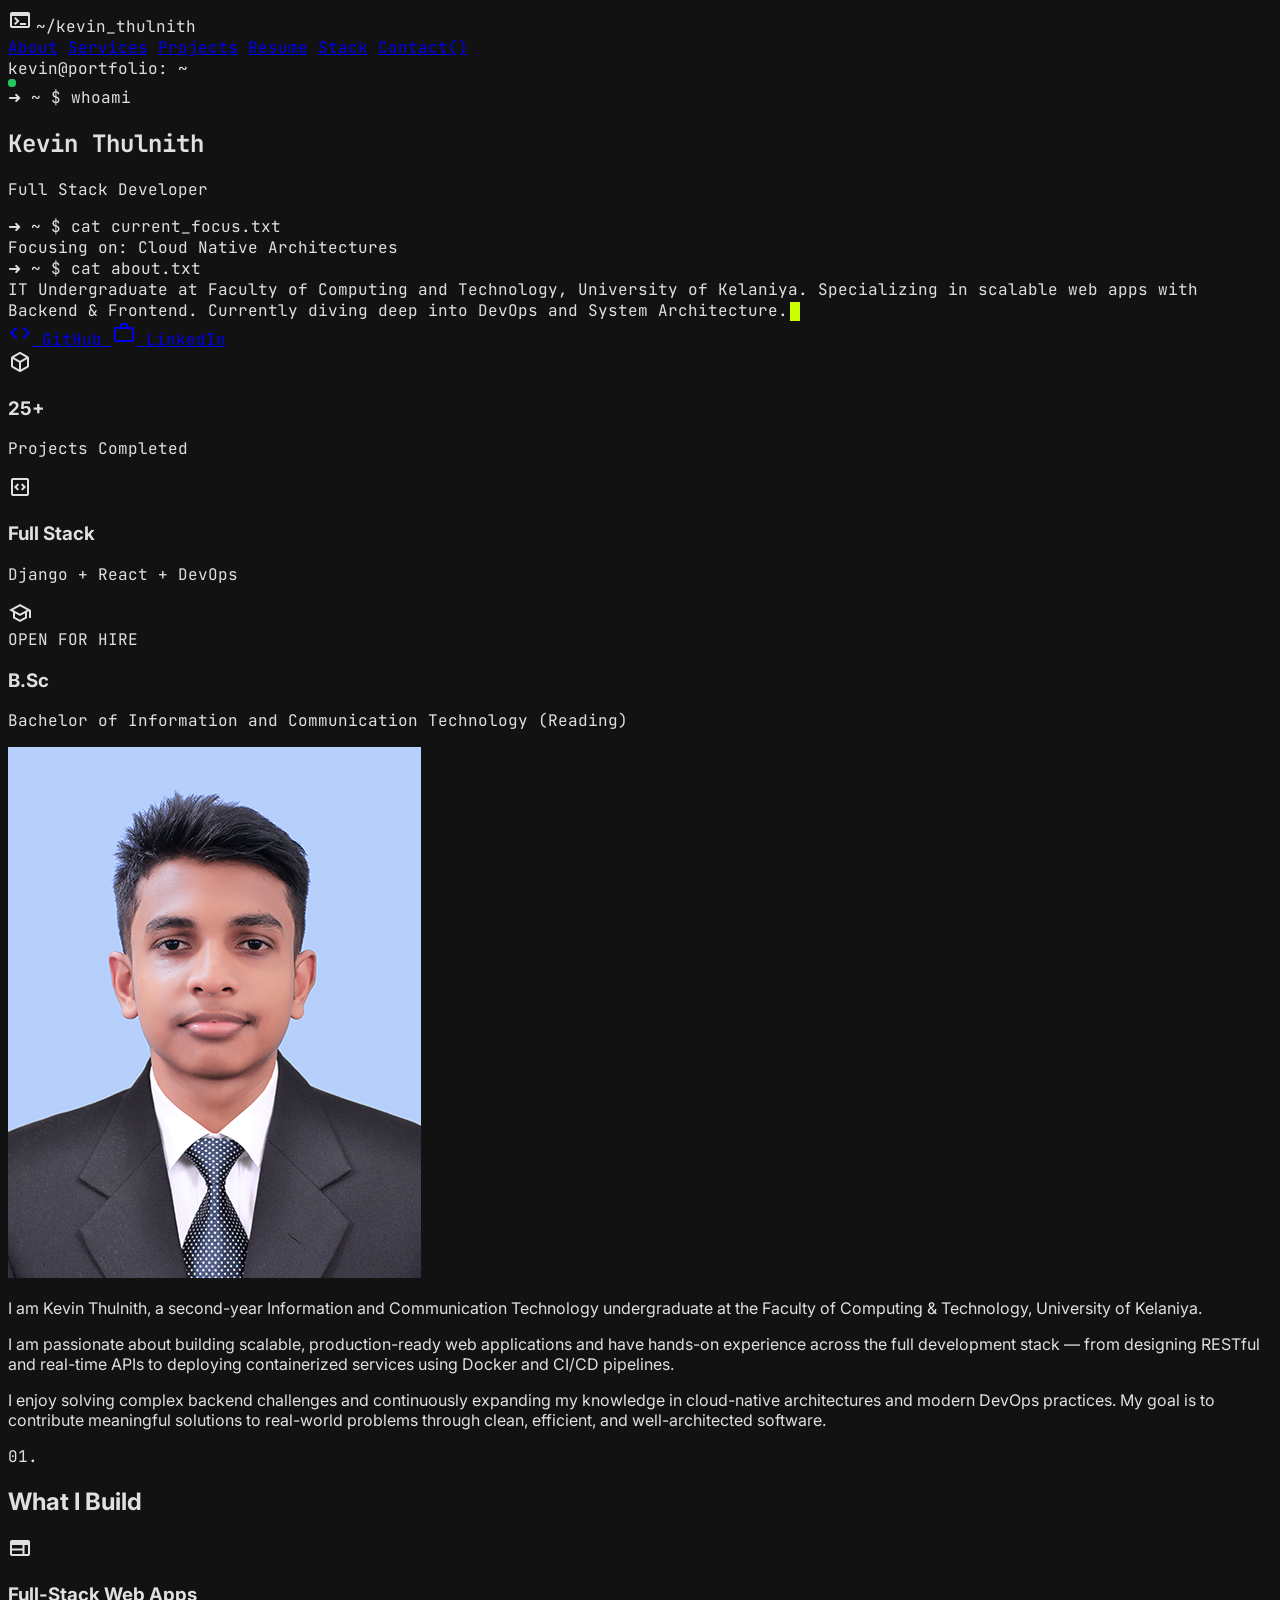
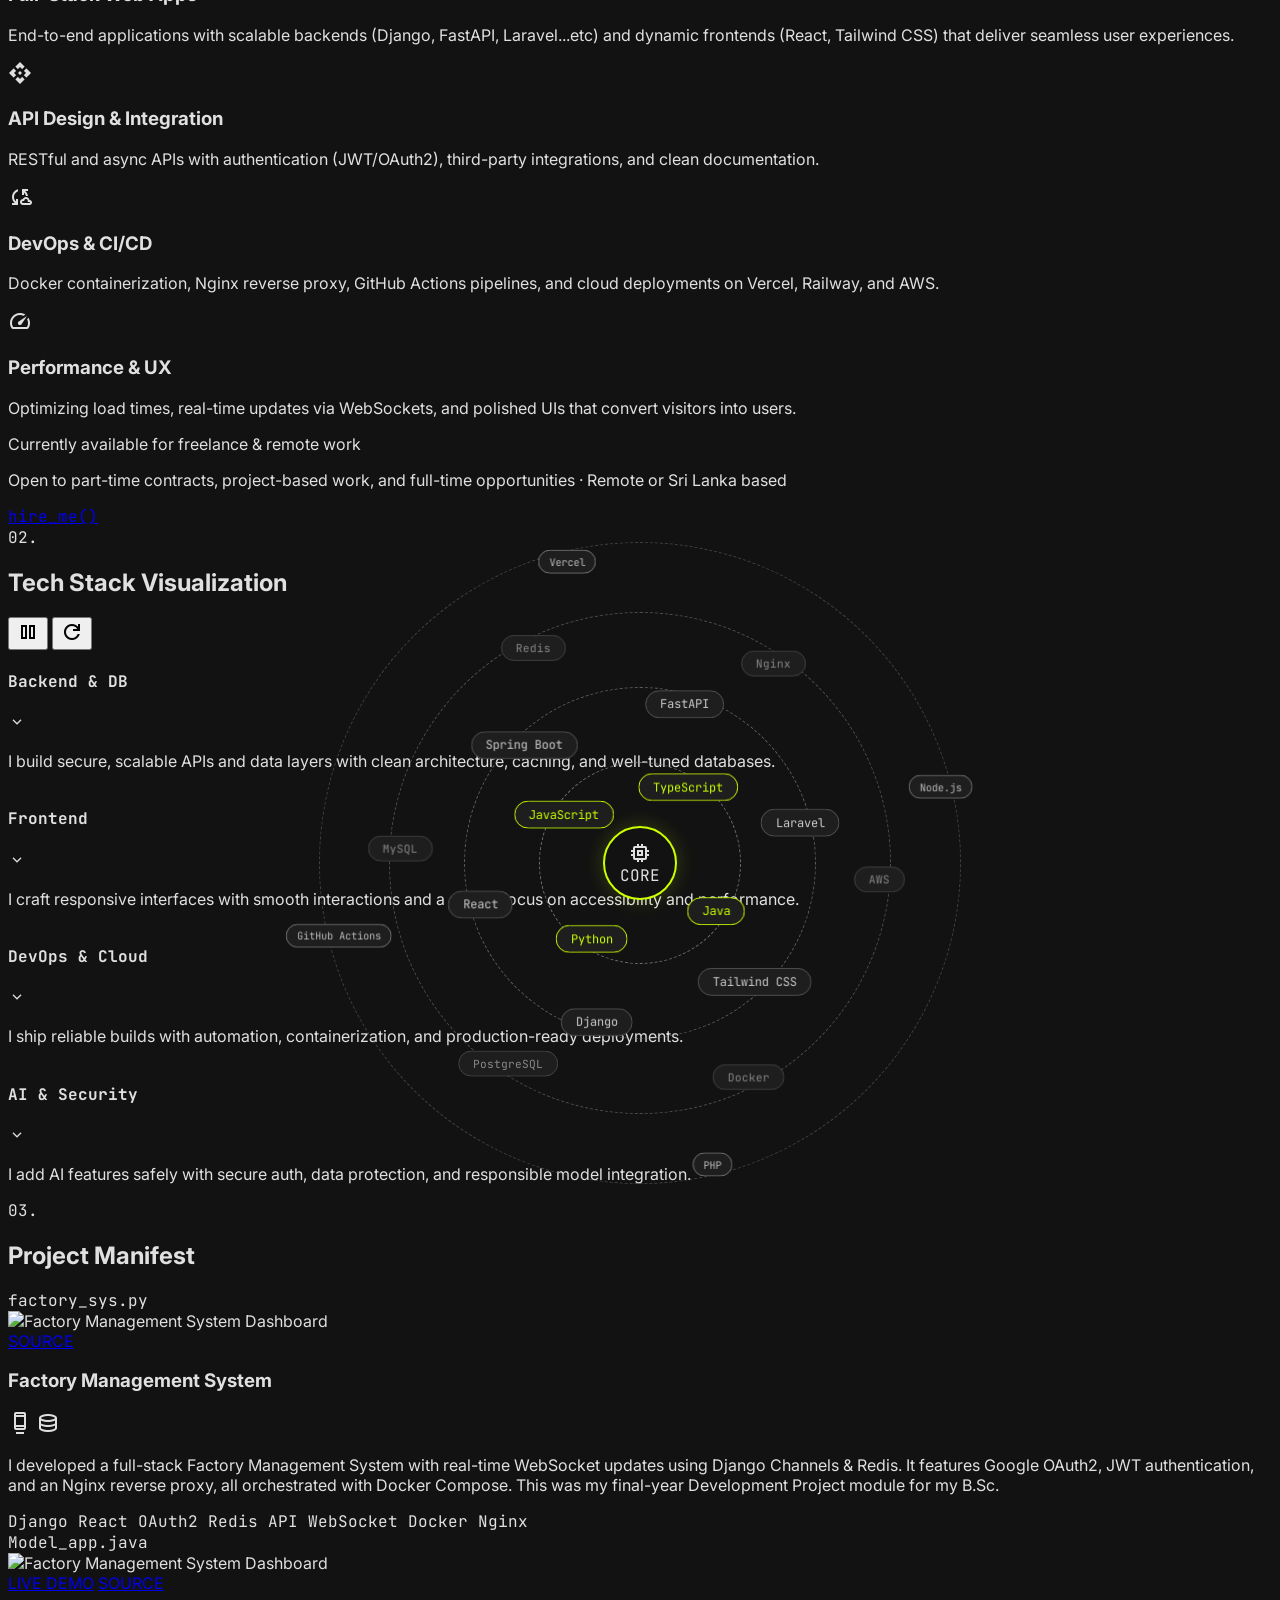
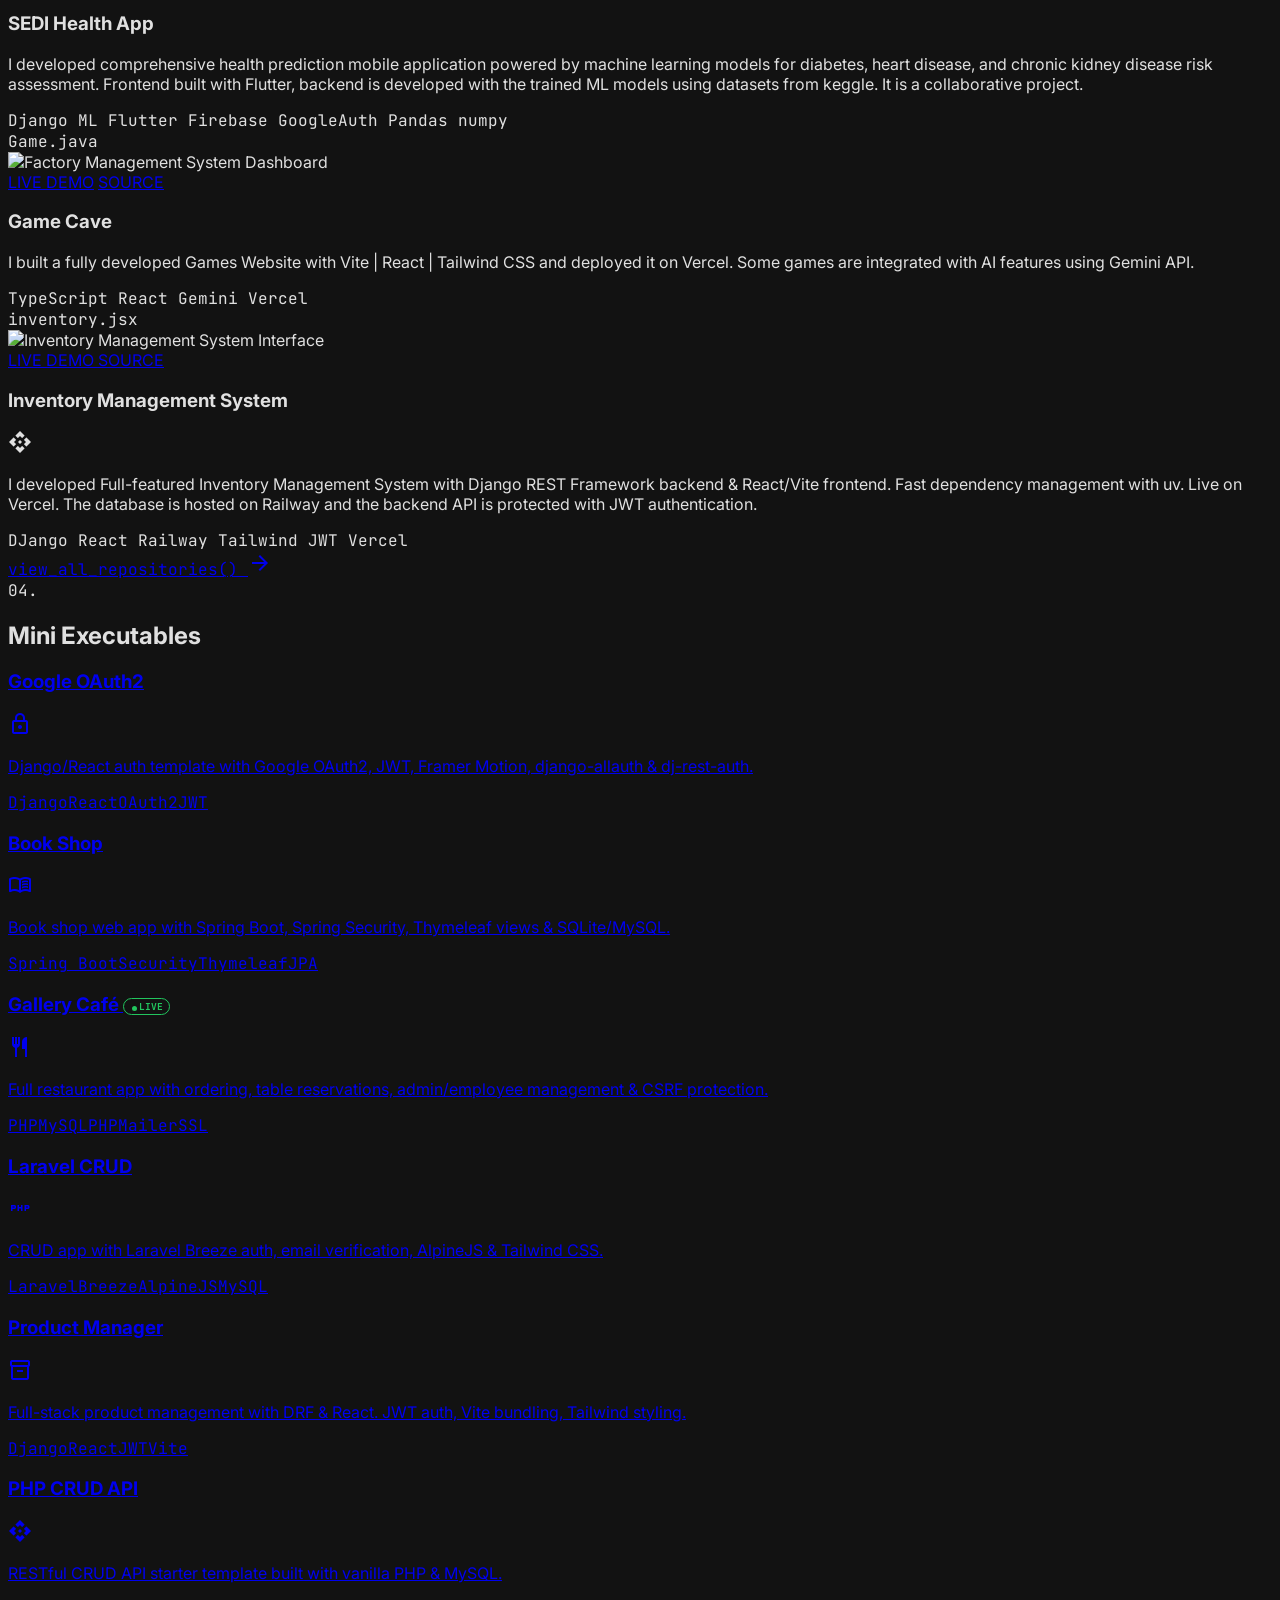
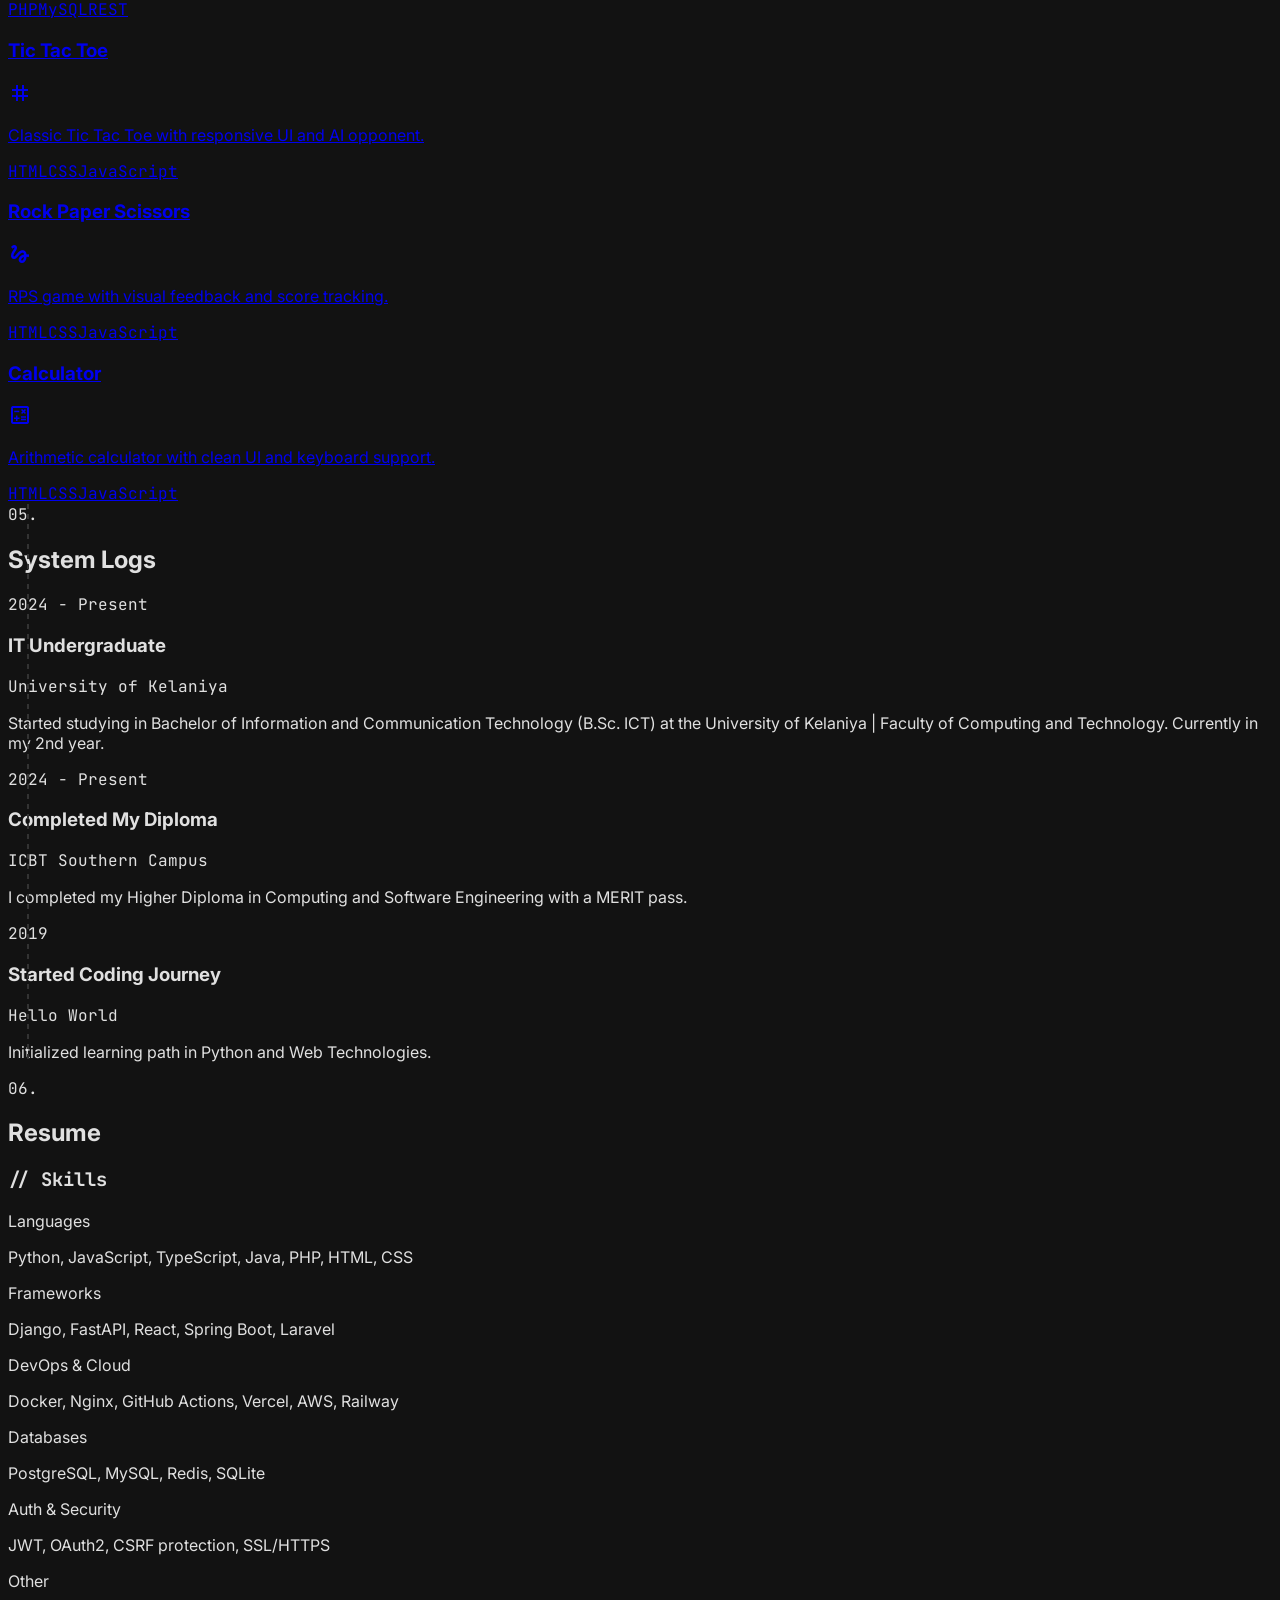
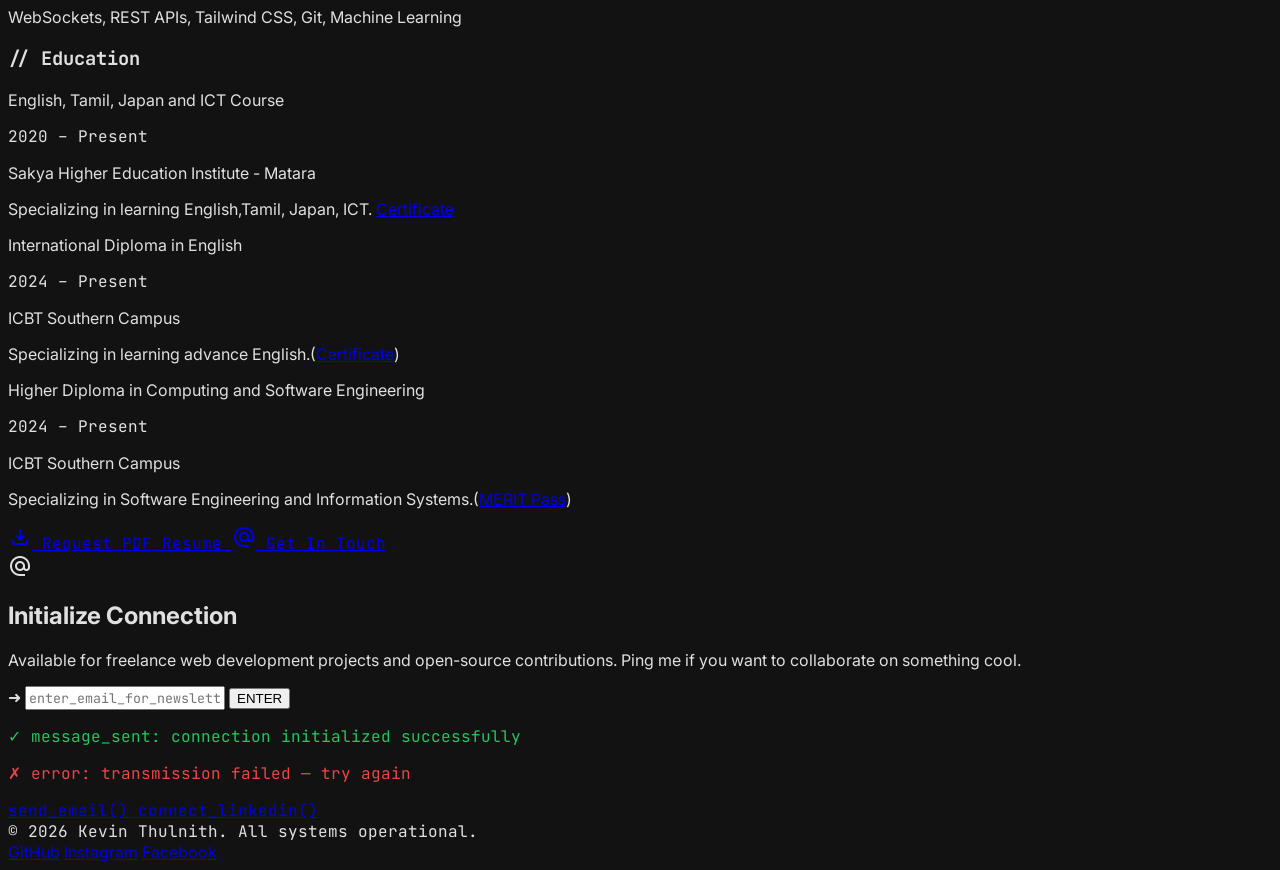
==== index.html @ 91ea3c02 "17th commit Co-authored-by: Copilot <copilot@github.com>" ====
<!doctype html>
<html lang="en">
  <head>
    <meta charset="utf-8" />
    <meta content="width=device-width, initial-scale=1.0" name="viewport" />
    <title>Kevin Thulnith | Full Stack Developer</title>
    <meta
      name="description"
      content="Portfolio of Kevin Thulnith, a Full Stack Developer and IT Undergraduate from Sri Lanka specializing in Python, Django, React, Laravel, Docker, and DevOps. Open to remote and onsite roles."
    />

    <!-- Canonical URL -->
    <link rel="canonical" href="https://kevinthulnith.github.io/" />

    <!-- Open Graph -->
    <meta property="og:type" content="website" />
    <meta property="og:url" content="https://kevinthulnith.github.io/" />
    <meta
      property="og:title"
      content="Kevin Thulnith | Full Stack Developer (React, Django) | Sri Lanka"
    />
    <meta
      property="og:description"
      content="Kevin Thulnith - Full Stack Developer from Sri Lanka. It Undergraduate, build scallable web apps and deploy."
    />
    <meta
      property="og:image"
      content="https://kevinthulnith.github.io/og-image.png"
    />

    <!-- Twitter Card -->
    <meta name="twitter:card" content="summary_large_image" />
    <meta
      name="twitter:title"
      content="Kevin Thulnith | Full Stack Developer (React, Django) | Sri Lanka"
    />
    <meta
      name="twitter:description"
      content="Kevin Thulnith — Full Stack Developer from Sri Lanka. Building scalable web apps with React, Django &amp; DevOps. Available for freelance &amp; remote work."
    />
    <meta
      name="twitter:image"
      content="https://kevinthulnith.github.io/og-image.png"
    />

    <script type="application/ld+json">
      {
        "@context": "https://schema.org",
        "@type": "Person",
        "name": "Kevin Thulnith",
        "url": "https://kevinthulnith.github.io",
        "email": "kevinthulnith@gmail.com",
        "image": "https://kevinthulnith.github.io/og-image.png",
        "description": "Full Stack Developer from Sri Lanka specializing in React, Django, and DevOps. Available for freelance and remote work.",
        "jobTitle": [
          "Full Stack Developer",
          "Software Engineer",
          "IT Undergraduate",
          "Backend Developer",
          "Frontend Developer"
        ],
        "homeLocation": {
          "@type": "Place",
          "address": {
            "@type": "PostalAddress",
            "addressCountry": "LK",
            "addressRegion": "Sri Lanka"
          }
        },
        "alumniOf": {
          "@type": "CollegeOrUniversity",
          "name": "University of Kelaniya"
        },
        "sameAs": [
          "https://github.com/kevinThulnith",
          "https://www.linkedin.com/in/kevinuluwaduge/",
          "https://facebook.com/kevin.uluwaduge",
          "https://www.instagram.com/kevin_thulnith/"
        ],
        "knowsAbout": [
          "Python",
          "JavaScript",
          "TypeScript",
          "Java",
          "PHP",
          "Django",
          "FastAPI",
          "React",
          "Spring Boot",
          "Laravel",
          "Tailwind CSS",
          "Node.js",
          "Docker",
          "Nginx",
          "GitHub Actions",
          "Vercel",
          "AWS",
          "DevOps",
          "PostgreSQL",
          "MySQL",
          "Redis",
          "Full Stack Web Development",
          "API Design",
          "CI/CD"
        ]
      }
    </script>

    <!-- Page Styling -->
    <script src="https://cdn.tailwindcss.com?plugins=forms,container-queries"></script>
    <link
      href="https://fonts.googleapis.com/css2?family=JetBrains+Mono:wght@100..800&amp;family=Inter:wght@300;400;600;800&amp;display=swap"
      rel="stylesheet"
    />
    <link
      href="https://fonts.googleapis.com/css2?family=Material+Symbols+Outlined:wght,FILL@100..700,0..1&amp;display=swap"
      rel="stylesheet"
    />
    <style type="text/tailwindcss">
      body {
        font-family: "Inter", sans-serif;
      }
      .font-mono {
        font-family: "JetBrains Mono", monospace;
      }
      .skill-dot {
        font-family: "JetBrains Mono", monospace;
      }
      .skill-orb {
        font-family: "JetBrains Mono", monospace;
      }
    </style>
    <link rel="stylesheet" href="style.css" />
  </head>
  <body
    class="antialiased min-h-screen flex flex-col relative overflow-x-hidden"
  >
    <div class="fixed inset-0 pointer-events-none bg-grid opacity-20 z-0"></div>
    <!-- Navigation Bar -->
    <nav
      class="sticky top-0 z-50 bg-[var(--bg-dark)]/90 backdrop-blur-md border-b border-[var(--border-dim)]"
    >
      <div
        class="max-w-7xl mx-auto px-4 sm:px-6 lg:px-8 h-16 flex items-center justify-between"
      >
        <div class="flex items-center gap-2">
          <span class="material-symbols-outlined text-[var(--accent)]"
            >terminal</span
          >
          <span class="font-mono font-bold tracking-tight text-lg"
            >~/kevin_thulnith</span
          >
        </div>
        <div
          class="nav-links flex items-center gap-6 text-sm font-mono text-[var(--text-muted)]"
        >
          <a class="hover:text-[var(--accent)] transition-colors" href="#about"
            >About</a
          >
          <a
            class="hover:text-[var(--accent)] transition-colors"
            href="#services"
            >Services</a
          >
          <a
            class="hover:text-[var(--accent)] transition-colors"
            href="#projects"
            >Projects</a
          >
          <a class="hover:text-[var(--accent)] transition-colors" href="#resume"
            >Resume</a
          >
          <a class="hover:text-[var(--accent)] transition-colors" href="#skills"
            >Stack</a
          >
          <a
            class="px-4 py-[7px] border-2 border-[var(--accent)] text-[var(--accent)] hover:bg-[var(--accent)] hover:text-black transition-colors rounded-xl"
            href="#contact"
          >
            Contact()
          </a>
        </div>
        <button class="burger-btn" id="burgerBtn" aria-label="Toggle menu">
          <span></span><span></span><span></span>
        </button>
      </div>
    </nav>
    <div class="mobile-menu" id="mobileMenu">
      <a href="#about" class="mobile-nav-link">About</a>
      <a href="#services" class="mobile-nav-link">Services</a>
      <a href="#projects" class="mobile-nav-link">Projects</a>
      <a href="#resume" class="mobile-nav-link">Resume</a>
      <a href="#skills" class="mobile-nav-link">Stack</a>
      <a
        href="#contact"
        class="px-6 py-3 border border-[var(--accent)] text-[var(--accent)] hover:bg-[var(--accent)] hover:text-black transition-colors rounded-sm text-lg font-mono"
        >contact()</a
      >
    </div>

    <main
      class="flex-grow z-10 w-full max-w-7xl mx-auto px-4 sm:px-6 lg:px-8 py-8 md:py-12 space-y-16 md:space-y-24"
    >
      <!-- About -->
      <section
        class="flex flex-col lg:flex-row gap-8 md:gap-12 items-center justify-center min-h-[40vh] md:min-h-[60vh]"
        id="about"
      >
        <div class="w-full lg:w-2/3">
          <div
            class="bg-[var(--bg-terminal)] rounded-lg border border-[var(--border-dim)] shadow-2xl overflow-hidden"
          >
            <div
              class="bg-[#1e1e1e] px-4 py-2 flex items-center gap-2 border-b border-[var(--border-dim)]"
            >
              <div class="w-3 h-3 rounded-full bg-red-500"></div>
              <div class="w-3 h-3 rounded-full bg-yellow-500"></div>
              <div class="w-3 h-3 rounded-full bg-green-500"></div>
              <div
                class="ml-4 text-xs font-mono text-[var(--text-muted)] flex-grow text-center flex items-center justify-center gap-2"
              >
                kevin@portfolio: ~
                <div class="pulsing-dot" title="Live System"></div>
              </div>
            </div>
            <div
              class="p-6 md:p-10 font-mono text-sm md:text-base leading-relaxed space-y-4"
            >
              <div class="flex gap-2">
                <span class="text-[var(--accent)]">➜</span>
                <span class="text-blue-400">~</span>
                <span class="text-[var(--text-muted)]">$ whoami</span>
              </div>
              <div class="pl-6 text-[var(--text-main)]">
                <h1 class="text-3xl md:text-5xl font-bold mb-2">
                  Kevin Thulnith
                </h1>
                <p class="text-xl md:text-2xl text-[var(--text-muted)]">
                  Full Stack Developer
                </p>
              </div>
              <div class="flex gap-2 mt-6">
                <span class="text-[var(--accent)]">➜</span>
                <span class="text-blue-400">~</span>
                <span class="text-[var(--text-muted)]"
                  >$ cat current_focus.txt</span
                >
              </div>
              <div class="pl-6 text-[var(--accent)]">
                Focusing on: Cloud Native Architectures
              </div>
              <div class="flex gap-2 mt-4">
                <span class="text-[var(--accent)]">➜</span>
                <span class="text-blue-400">~</span>
                <span class="text-[var(--text-muted)]">$ cat about.txt</span>
              </div>
              <div class="pl-6 text-[var(--text-muted)] max-w-2xl">
                IT Undergraduate at
                <span class="text-white">
                  Faculty of Computing and Technology</span
                >, <span class="text-white">University of Kelaniya</span>.
                Specializing in scalable web apps with
                <span class="text-[var(--accent)]">Backend</span> &amp;
                <span class="text-[var(--accent)]">Frontend</span>. Currently
                diving deep into DevOps and System Architecture.<span
                  class="cursor-block"
                ></span>
              </div>
              <div class="pl-6 mt-6 flex flex-wrap gap-4">
                <a
                  class="flex items-center gap-2 text-[var(--text-muted)] hover:text-white transition-colors"
                  href="https://github.com/kevinThulnith"
                >
                  <span class="material-symbols-outlined text-lg">code</span>
                  GitHub
                </a>
                <a
                  class="flex items-center gap-2 text-[var(--text-muted)] hover:text-white transition-colors"
                  href="https://www.linkedin.com/in/kevinuluwaduge/"
                >
                  <span class="material-symbols-outlined text-lg">work</span>
                  LinkedIn
                </a>
                <!-- <a
                  class="flex items-center gap-2 text-[var(--text-muted)] hover:text-white transition-colors"
                  href="#"
                >
                  <span class="material-symbols-outlined text-lg"
                    >terminal</span
                  >
                  LeetCode
                </a> -->
              </div>
            </div>
          </div>
        </div>
        <div class="w-full lg:w-1/3 grid grid-cols-2 gap-4">
          <div
            class="bg-[var(--bg-card)] p-6 border-2 border-[var(--border-dim)] hover:border-[var(--accent)] transition-colors group rounded-xl"
          >
            <span
              class="material-symbols-outlined text-[var(--accent)] text-3xl mb-4 group-hover:scale-125 transition-transform block w-fit"
              >deployed_code</span
            >
            <h3 class="text-3xl font-bold text-white">25+</h3>
            <p class="text-sm font-mono text-[var(--text-muted)] mt-1">
              Projects Completed
            </p>
          </div>
          <div
            class="bg-[var(--bg-card)] p-6 border-2 border-[var(--border-dim)] rounded-xl hover:border-[var(--accent)] transition-colors group"
          >
            <span
              class="material-symbols-outlined text-[var(--accent)] text-3xl mb-4 group-hover:scale-125 transition-transform block w-fit"
              >code_blocks</span
            >
            <h3 class="text-2xl font-bold text-white">Full Stack</h3>
            <p class="text-sm font-mono text-[var(--text-muted)] mt-1">
              Django + React + DevOps
            </p>
          </div>
          <div
            class="bg-[var(--bg-card)] p-6 border-2 border-[var(--border-dim)] rounded-xl hover:border-[var(--accent)] transition-colors col-span-2 group"
          >
            <div>
              <div class="flex justify-between items-center w-full">
                <span
                  class="material-symbols-outlined text-[var(--accent)] text-3xl mb-4 group-hover:scale-125 transition-transform block"
                  >school</span
                >
                <div
                  class="text-[var(--accent)] text-xs font-mono border-2 border-[var(--accent)] px-2 py-1 rounded-md inline-block"
                >
                  OPEN FOR HIRE
                </div>
              </div>
              <h3 class="text-3xl font-bold text-white">B.Sc</h3>
              <p class="text-sm font-mono text-[var(--text-muted)] mt-1">
                Bachelor of Information and Communication Technology (Reading)
              </p>
            </div>
          </div>
        </div>
      </section>

      <section class="flex flex-col md:flex-row gap-8 md:gap-12 items-center">
        <!-- Circular Profile Photo -->
        <div
          class="relative w-56 h-56 rounded-full border-4 border-[var(--accent)] overflow-hidden bg-[var(--bg-card)] flex items-center justify-center shadow-[0_0_40px_rgba(204,255,0,0.2)] shrink-0"
          title="Profile Photo"
        >
          <img
            src="./media/me.JPG"
            alt="Kevin Thulnith"
            class="w-full h-full object-cover"
          />
        </div>
        <!-- Short Bio -->
        <div
          class="bg-[var(--bg-card)] border border-[var(--border-dim)] rounded-lg p-5 text-sm text-[var(--text-muted)] leading-relaxed"
        >
          <p class="mb-3">
            I am <span class="text-white font-semibold">Kevin Thulnith</span>, a
            second-year Information and Communication Technology undergraduate
            at the Faculty of Computing &amp; Technology, University of
            Kelaniya.
          </p>
          <p class="mb-3">
            I am passionate about building scalable, production-ready web
            applications and have hands-on experience across the full
            development stack — from designing RESTful and real-time APIs to
            deploying containerized services using Docker and CI/CD pipelines.
          </p>
          <p>
            I enjoy solving complex backend challenges and continuously
            expanding my knowledge in cloud-native architectures and modern
            DevOps practices. My goal is to contribute meaningful solutions to
            real-world problems through clean, efficient, and well-architected
            software.
          </p>
        </div>
      </section>

      <!-- Services Section -->
      <section class="reveal" id="services" aria-label="Services">
        <div class="flex items-center gap-4 mb-8">
          <span class="text-[var(--accent)] font-mono text-xl">01.</span>
          <h2 class="text-3xl font-bold">What I Build</h2>
          <div class="h-px bg-[var(--border-dim)] flex-grow"></div>
        </div>
        <div class="grid grid-cols-1 md:grid-cols-2 lg:grid-cols-4 gap-4">
          <div
            class="bg-[var(--bg-card)] border-2 border-[var(--border-dim)] p-6 rounded-lg hover:border-[var(--accent)] transition-colors group"
          >
            <span
              class="material-symbols-outlined text-[var(--accent)] text-3xl mb-4 group-hover:scale-125 transition-transform block w-fit"
              >web</span
            >
            <h3 class="font-bold text-white mb-2">Full-Stack Web Apps</h3>
            <p class="text-xs text-[var(--text-muted)] leading-relaxed">
              End-to-end applications with scalable backends (Django, FastAPI,
              Laravel...etc) and dynamic frontends (React, Tailwind CSS) that
              deliver seamless user experiences.
            </p>
          </div>
          <div
            class="bg-[var(--bg-card)] border-2 border-[var(--border-dim)] p-6 rounded-lg hover:border-[var(--accent)] transition-colors group"
          >
            <span
              class="material-symbols-outlined text-[var(--accent)] text-3xl mb-4 group-hover:scale-125 transition-transform block w-fit"
              >api</span
            >
            <h3 class="font-bold text-white mb-2">
              API Design &amp; Integration
            </h3>
            <p class="text-xs text-[var(--text-muted)] leading-relaxed">
              RESTful and async APIs with authentication (JWT/OAuth2),
              third-party integrations, and clean documentation.
            </p>
          </div>
          <div
            class="bg-[var(--bg-card)] border-2 border-[var(--border-dim)] p-6 rounded-lg hover:border-[var(--accent)] transition-colors group"
          >
            <span
              class="material-symbols-outlined text-[var(--accent)] text-3xl mb-4 group-hover:scale-125 transition-transform block w-fit"
              >cloud_sync</span
            >
            <h3 class="font-bold text-white mb-2">DevOps &amp; CI/CD</h3>
            <p class="text-xs text-[var(--text-muted)] leading-relaxed">
              Docker containerization, Nginx reverse proxy, GitHub Actions
              pipelines, and cloud deployments on Vercel, Railway, and AWS.
            </p>
          </div>
          <div
            class="bg-[var(--bg-card)] border-2 border-[var(--border-dim)] p-6 rounded-lg hover:border-[var(--accent)] transition-colors group"
          >
            <span
              class="material-symbols-outlined text-[var(--accent)] text-3xl mb-4 group-hover:scale-125 transition-transform block w-fit"
              >speed</span
            >
            <h3 class="font-bold text-white mb-2">Performance &amp; UX</h3>
            <p class="text-xs text-[var(--text-muted)] leading-relaxed">
              Optimizing load times, real-time updates via WebSockets, and
              polished UIs that convert visitors into users.
            </p>
          </div>
        </div>
        <div
          class="mt-6 bg-[var(--bg-card)] border border-[var(--border-dim)] rounded-lg p-5 flex flex-col sm:flex-row items-start sm:items-center justify-between gap-4"
        >
          <div>
            <p class="text-sm text-white font-semibold">
              Currently available for freelance &amp; remote work
            </p>
            <p class="text-xs text-[var(--text-muted)] mt-1">
              Open to part-time contracts, project-based work, and full-time
              opportunities · Remote or Sri Lanka based
            </p>
          </div>
          <a
            href="#contact"
            class="shrink-0 px-5 py-2 border-2 border-[var(--accent)] text-[var(--accent)] hover:bg-[var(--accent)] hover:text-black transition-colors rounded-lg font-mono text-sm"
            >hire_me()</a
          >
        </div>
      </section>

      <!-- Skills -->
      <section class="reveal relative" id="skills">
        <div class="flex items-center gap-4 mb-8">
          <span class="text-[var(--accent)] font-mono text-xl">02.</span>
          <h2 class="text-3xl font-bold">Tech Stack Visualization</h2>
          <div class="h-px bg-[var(--border-dim)] flex-grow"></div>
        </div>
        <div class="grid grid-cols-1 lg:grid-cols-3 gap-8">
          <!-- Orbit Visualization -->
          <div
            class="lg:col-span-2 bg-[var(--bg-card)] border border-[var(--border-dim)] rounded-lg md:p-8 p-4 relative overflow-hidden min-h-[320px] md:min-h-[520px]"
            id="orbitViz"
          >
            <div class="orbit-ring-visual ring-1" data-ring="1"></div>
            <div class="orbit-ring-visual ring-2" data-ring="2"></div>
            <div class="orbit-ring-visual ring-3" data-ring="3"></div>
            <div class="orbit-ring-visual ring-4" data-ring="4"></div>
            <div
              class="orbit-center"
              id="orbitCenter"
              title="Click to reset view"
            >
              <span
                class="material-symbols-outlined text-[var(--accent)] text-2xl"
                >memory</span
              >
              <span
                class="text-[9px] font-mono text-[var(--text-muted)] mt-[2px]"
                >CORE</span
              >
            </div>
            <!-- Skill nodes injected by JS -->
            <div class="skill-detail-panel" id="skillDetail">
              <div class="flex justify-between items-center mb-2">
                <span
                  class="font-mono font-bold text-[var(--accent)] text-sm"
                  id="detailName"
                  >-</span
                >
                <span
                  class="text-xs font-mono text-[var(--text-muted)]"
                  id="detailYears"
                  >-</span
                >
              </div>
              <div class="detail-level-bar mb-2">
                <div
                  class="detail-level-fill"
                  id="detailLevelFill"
                  style="width: 0%"
                ></div>
              </div>
              <div
                class="flex justify-between text-xs font-mono text-[var(--text-muted)] mb-2"
              >
                <span id="detailLevel">-</span>
                <span id="detailPercent">0%</span>
              </div>
              <p
                class="text-xs text-[var(--text-muted)] leading-relaxed"
                id="detailDesc"
              >
                -
              </p>
            </div>
            <div class="absolute bottom-3 right-3 flex gap-2 z-20">
              <button
                class="text-[var(--text-muted)] hover:text-[var(--accent)] transition-colors p-1"
                id="orbitToggle"
                title="Pause / Resume orbit"
              >
                <span class="material-symbols-outlined text-base">pause</span>
              </button>
              <button
                class="text-[var(--text-muted)] hover:text-[var(--accent)] transition-colors p-1"
                id="orbitReset"
                title="Reset filters"
              >
                <span class="material-symbols-outlined text-base">refresh</span>
              </button>
            </div>
          </div>
          <!-- Interactive Sidebar -->
          <div class="space-y-4" id="skillSidebar">
            <div
              class="category-card bg-[var(--bg-card)] p-4 border-l-2 border-gray-600"
              data-category="backend"
            >
              <div class="flex justify-between items-center">
                <h4 class="font-mono text-sm text-gray-300 mb-0">
                  Backend &amp; DB
                </h4>
                <span
                  class="material-symbols-outlined text-[var(--text-muted)] cat-arrow"
                  >expand_more</span
                >
              </div>
              <p class="text-xs text-[var(--text-muted)] mt-1">
                I build secure, scalable APIs and data layers with clean
                architecture, caching, and well-tuned databases.
              </p>
              <div class="category-skills-list mt-3">
                <div class="skill-pill-list">
                  <span class="skill-pill">Python</span>
                  <span class="skill-pill">Django / DRF</span>
                  <span class="skill-pill">FastAPI</span>
                  <span class="skill-pill">Java / Spring Boot</span>
                  <span class="skill-pill">PHP / Laravel</span>
                  <span class="skill-pill">PostgreSQL</span>
                  <span class="skill-pill">MySQL</span>
                  <span class="skill-pill">Redis</span>
                </div>
              </div>
            </div>
            <div
              class="category-card bg-[var(--bg-card)] p-4 border-l-2 border-gray-600"
              data-category="frontend"
            >
              <div class="flex justify-between items-center">
                <h4 class="font-mono text-sm text-gray-300 mb-0">Frontend</h4>
                <span
                  class="material-symbols-outlined text-[var(--text-muted)] cat-arrow"
                  >expand_more</span
                >
              </div>
              <p class="text-xs text-[var(--text-muted)] mt-1">
                I craft responsive interfaces with smooth interactions and a
                strong focus on accessibility and performance.
              </p>
              <div class="category-skills-list mt-3">
                <div class="skill-pill-list">
                  <span class="skill-pill">JavaScript</span>
                  <span class="skill-pill">TypeScript</span>
                  <span class="skill-pill">React</span>
                  <span class="skill-pill">Tailwind CSS</span>
                  <span class="skill-pill">Node.js</span>
                </div>
              </div>
            </div>
            <div
              class="category-card bg-[var(--bg-card)] p-4 border-l-2 border-gray-600"
              data-category="devops"
            >
              <div class="flex justify-between items-center">
                <h4 class="font-mono text-sm text-gray-300 mb-0">
                  DevOps &amp; Cloud
                </h4>
                <span
                  class="material-symbols-outlined text-[var(--text-muted)] cat-arrow"
                  >expand_more</span
                >
              </div>
              <p class="text-xs text-[var(--text-muted)] mt-1">
                I ship reliable builds with automation, containerization, and
                production-ready deployments.
              </p>
              <div class="category-skills-list mt-3">
                <div class="skill-pill-list">
                  <span class="skill-pill">Docker</span>
                  <span class="skill-pill">Nginx</span>
                  <span class="skill-pill">GitHub Actions</span>
                  <span class="skill-pill">Vercel</span>
                  <span class="skill-pill">AWS</span>
                </div>
              </div>
            </div>
            <div
              class="category-card bg-[var(--bg-card)] p-4 border-l-2 border-gray-600"
              data-category="ai"
            >
              <div class="flex justify-between items-center">
                <h4 class="font-mono text-sm text-gray-300 mb-0">
                  AI &amp; Security
                </h4>
                <span
                  class="material-symbols-outlined text-[var(--text-muted)] cat-arrow"
                  >expand_more</span
                >
              </div>
              <p class="text-xs text-[var(--text-muted)] mt-1">
                I add AI features safely with secure auth, data protection, and
                responsible model integration.
              </p>
              <div class="category-skills-list mt-3">
                <div class="skill-pill-list">
                  <span class="skill-pill">Gemini AI</span>
                  <span class="skill-pill">JWT</span>
                  <span class="skill-pill">OAuth2</span>
                  <span class="skill-pill">ML Models</span>
                </div>
              </div>
            </div>
          </div>
        </div>
      </section>

      <!-- Projects -->
      <section class="reveal" id="projects">
        <div class="flex items-center gap-4 mb-8">
          <span class="text-[var(--accent)] font-mono text-xl">03.</span>
          <h2 class="text-3xl font-bold">Project Manifest</h2>
          <div class="h-px bg-[var(--border-dim)] flex-grow"></div>
        </div>
        <div class="flex overflow-x-auto gap-6 pb-8 snap-x snap-mandatory">
          <!-- FMS -->
          <article
            class="min-w-[280px] sm:min-w-[350px] md:min-w-[450px] bg-[var(--bg-card)] border border-[var(--border-dim)] rounded-b-lg relative snap-center flex flex-col h-full group"
          >
            <div class="absolute -top-8 left-0 flex">
              <div
                class="bg-[var(--bg-card)] text-xs font-mono text-[var(--accent)] px-4 py-2 border-t border-l border-r border-[var(--border-dim)] rounded-t-lg"
              >
                factory_sys.py
              </div>
            </div>
            <div
              class="h-56 bg-[#2a2a2a] flex items-center justify-center border-b border-[var(--border-dim)] relative overflow-hidden group-hover:border-[var(--accent)] transition-colors"
            >
              <img
                alt="Factory Management System Dashboard"
                class="w-full h-full object-cover opacity-80 group-hover:opacity-40 transition-opacity"
                src="https://www.homag.com/fileadmin/software/images/homag-software-factory-management-system.jpg"
              />
              <div
                class="absolute inset-0 flex items-center justify-center opacity-0 group-hover:opacity-100 transition-opacity z-10 gap-3"
              >
                <a
                  class="bg-black/80 text-[var(--accent)] font-bold py-2 px-5 rounded-sm text-sm border border-[var(--accent)] hover:bg-black transition-colors"
                  href="https://github.com/kevinThulnith/Factory-Management-System"
                >
                  SOURCE
                </a>
              </div>
            </div>
            <div class="p-6 flex flex-col flex-grow">
              <div class="flex justify-between items-start mb-2">
                <h3 class="text-xl font-bold text-white">
                  Factory Management System
                </h3>
                <div class="flex gap-2 text-[var(--text-muted)]">
                  <span class="material-symbols-outlined text-lg" title="Docker"
                    >dock</span
                  >
                  <span
                    class="material-symbols-outlined text-lg"
                    title="Database"
                    >database</span
                  >
                </div>
              </div>
              <p
                class="text-sm text-[var(--text-muted)] mb-4 line-clamp-7 text-justify"
              >
                I developed a full-stack
                <span class="text-slate-300">Factory Management System</span>
                with real-time WebSocket updates using Django Channels & Redis.
                It features Google OAuth2, JWT authentication, and an Nginx
                reverse proxy, all orchestrated with Docker Compose. This was my
                final-year Development Project module for my B.Sc.
              </p>
              <div class="mt-auto">
                <div
                  class="flex flex-wrap gap-2 text-xs font-mono text-[var(--accent)]"
                >
                  <span>Django</span>
                  <span>React</span>
                  <span>OAuth2</span>
                  <span>Redis</span>
                  <span>API</span>
                  <span>WebSocket</span>
                  <span>Docker</span>
                  <span>Nginx</span>
                </div>
              </div>
            </div>
          </article>

          <!-- SEDI -->
          <article
            class="min-w-[280px] sm:min-w-[350px] md:min-w-[450px] bg-[var(--bg-card)] border border-[var(--border-dim)] rounded-b-lg relative snap-center flex flex-col h-full group"
          >
            <div class="absolute -top-8 left-0 flex">
              <div
                class="bg-[var(--bg-card)] text-xs font-mono text-[var(--accent)] px-4 py-2 border-t border-l border-r border-[var(--border-dim)] rounded-t-lg"
              >
                Model_app.java
              </div>
            </div>
            <div
              class="h-56 bg-[#2a2a2a] flex items-center justify-center border-b border-[var(--border-dim)] relative overflow-hidden group-hover:border-[var(--accent)] transition-colors"
            >
              <img
                alt="Factory Management System Dashboard"
                class="w-full h-full object-cover opacity-80 group-hover:opacity-40 transition-opacity"
                src="https://mindsea.com/wp-content/uploads/2022/02/shutterstock_436435216.jpg"
              />
              <div
                class="absolute inset-0 bg-black/40 flex items-center justify-center opacity-0 group-hover:opacity-100 transition-opacity z-10 gap-3"
              >
                <a
                  class="bg-[var(--accent)] text-black font-bold py-2 px-5 rounded-sm text-sm border border-[var(--accent)] shadow-[0_0_15px_rgba(204,255,0,0.5)]"
                  href="https://www.linkedin.com/posts/kevinuluwaduge_healthtech-machinelearning-flutter-ugcPost-7445352218490404864-HaVz?utm_source=share&utm_medium=member_desktop&rcm=ACoAADHoXsMBEDxXEfQ808tMby5295J2JeV-0OU"
                  >LIVE DEMO</a
                >
                <a
                  class="bg-black/80 text-[var(--accent)] font-bold py-2 px-5 rounded-sm text-sm border border-[var(--accent)]"
                  href="https://github.com/kevinThulnith/model-based-app"
                >
                  SOURCE
                </a>
              </div>
            </div>
            <div class="p-6 flex flex-col flex-grow">
              <div class="flex justify-between items-start mb-2">
                <h3 class="text-xl font-bold text-white">SEDI Health App</h3>
              </div>
              <p class="text-sm text-[var(--text-muted)] mb-4 line-clamp-6">
                I developed comprehensive
                <span class="text-slate-300"
                  >health prediction mobile application
                </span>
                powered by machine learning models for diabetes, heart disease,
                and chronic kidney disease risk assessment. Frontend built with
                Flutter, backend is developed with the trained ML models using
                datasets from keggle. It is a collaborative project.
              </p>
              <div class="mt-auto">
                <div
                  class="flex flex-wrap gap-2 text-xs font-mono text-[var(--accent)]"
                >
                  <span>Django</span>
                  <span>ML</span>
                  <span>Flutter</span>
                  <span>Firebase</span>
                  <span>GoogleAuth</span>
                  <span>Pandas</span>
                  <span>numpy</span>
                </div>
              </div>
            </div>
          </article>

          <!-- Game -->
          <article
            class="min-w-[280px] sm:min-w-[350px] md:min-w-[450px] bg-[var(--bg-card)] border border-[var(--border-dim)] rounded-b-lg relative snap-center flex flex-col h-full group"
          >
            <div class="absolute -top-8 left-0 flex">
              <div
                class="bg-[var(--bg-card)] text-xs font-mono text-[var(--accent)] px-4 py-2 border-t border-l border-r border-[var(--border-dim)] rounded-t-lg"
              >
                Game.java
              </div>
            </div>
            <div
              class="h-56 bg-[#2a2a2a] flex items-center justify-center border-b border-[var(--border-dim)] relative overflow-hidden group-hover:border-[var(--accent)] transition-colors"
            >
              <img
                alt="Factory Management System Dashboard"
                class="w-full h-full object-cover opacity-80 group-hover:opacity-40 transition-opacity"
                src="https://img.freepik.com/free-vector/gamers-play-video-game-different-hardware-platforms-cross-platform-play-cross-play-cross-platform-gaming-concept_335657-1819.jpg"
              />
              <div
                class="absolute inset-0 bg-black/40 flex items-center justify-center opacity-0 group-hover:opacity-100 transition-opacity z-10 gap-3"
              >
                <a
                  class="bg-[var(--accent)] text-black font-bold py-2 px-5 rounded-sm text-sm border border-[var(--accent)] shadow-[0_0_15px_rgba(204,255,0,0.5)]"
                  href="https://multi-stage-react-project.vercel.app/"
                  >LIVE DEMO</a
                >
                <a
                  class="bg-black/80 text-[var(--accent)] font-bold py-2 px-5 rounded-sm text-sm border border-[var(--accent)]"
                  href="https://github.com/kevinThulnith/multi-stage-react-project"
                  >SOURCE</a
                >
              </div>
            </div>
            <div class="p-6 flex flex-col flex-grow">
              <div class="flex justify-between items-start mb-2">
                <h3 class="text-xl font-bold text-white">Game Cave</h3>
              </div>
              <p class="text-sm text-[var(--text-muted)] mb-4 line-clamp-3">
                I built a fully developed
                <span class="text-slate-300">Games Website</span> with Vite |
                React | Tailwind CSS and deployed it on Vercel. Some games are
                integrated with
                <span class="text-slate-300">AI features</span> using Gemini
                API.
              </p>
              <div class="mt-auto">
                <div
                  class="flex flex-wrap gap-2 text-xs font-mono text-[var(--accent)]"
                >
                  <span>TypeScript</span>
                  <span>React</span>
                  <span>Gemini</span>
                  <span>Vercel</span>
                </div>
              </div>
            </div>
          </article>

          <!-- IMS -->
          <article
            class="min-w-[280px] sm:min-w-[350px] md:min-w-[450px] bg-[var(--bg-card)] border border-[var(--border-dim)] rounded-b-lg relative snap-center flex flex-col h-full group"
          >
            <div class="absolute -top-8 left-0 flex">
              <div
                class="bg-[var(--bg-card)] text-xs font-mono text-[var(--accent)] px-4 py-2 border-t border-l border-r border-[var(--border-dim)] rounded-t-lg"
              >
                inventory.jsx
              </div>
            </div>
            <div
              class="h-56 bg-[#2a2a2a] flex items-center justify-center border-b border-[var(--border-dim)] relative overflow-hidden group-hover:border-[var(--accent)] transition-colors"
            >
              <img
                alt="Inventory Management System Interface"
                class="w-full h-full object-cover opacity-80 group-hover:opacity-40 transition-opacity"
                src="https://static.vecteezy.com/system/resources/thumbnails/041/665/996/small/3d-isometric-conceptual-illustration-of-product-inventory-management-vector.jpg"
              />
              <div
                class="absolute inset-0 flex items-center justify-center opacity-0 group-hover:opacity-100 transition-opacity z-10 gap-3"
              >
                <a
                  class="bg-[var(--accent)] text-black font-bold py-2 px-5 rounded-sm text-sm border border-[var(--accent)] shadow-[0_0_15px_rgba(204,255,0,0.5)] hover:shadow-[0_0_25px rgba(204,255,0,0.8)] transition-shadow"
                  href="https://inventory-management-system-et5h.vercel.app"
                >
                  LIVE DEMO
                </a>
                <a
                  class="bg-black/80 text-[var(--accent)] font-bold py-2 px-5 rounded-sm text-sm border border-[var(--accent)] hover:bg-black transition-colors"
                  href="https://github.com/kevinThulnith/Inventory-Management-System"
                >
                  SOURCE
                </a>
              </div>
            </div>
            <div class="p-6 flex flex-col flex-grow">
              <div class="flex justify-between items-start mb-2">
                <h3 class="text-xl font-bold text-white">
                  Inventory Management System
                </h3>
                <div class="flex gap-2 text-[var(--text-muted)]">
                  <span class="material-symbols-outlined text-lg">api</span>
                </div>
              </div>
              <p class="text-sm text-[var(--text-muted)] mb-4 line-clamp-3">
                I developed Full-featured
                <span class="text-slate-300">Inventory Management System</span>
                with Django REST Framework backend &amp; React/Vite frontend.
                Fast dependency management with uv. Live on Vercel. The database
                is hosted on Railway and the backend API is protected with JWT
                authentication.
              </p>
              <div class="mt-auto">
                <div
                  class="flex flex-wrap gap-2 text-xs font-mono text-[var(--accent)]"
                >
                  <span>DJango</span>
                  <span>React</span>
                  <span>Railway</span>
                  <span>Tailwind</span>
                  <span>JWT</span>
                  <span>Vercel</span>
                </div>
              </div>
            </div>
          </article>
        </div>
        <div class="text-center mt-8">
          <a
            class="inline-flex items-center gap-2 text-[var(--accent)] font-mono hover:underline"
            href="https://github.com/kevinThulnith"
          >
            <span>view_all_repositories()</span>
            <span class="material-symbols-outlined text-sm">arrow_forward</span>
          </a>
        </div>
      </section>
      <section class="reveal">
        <div class="flex items-center gap-4 mb-8">
          <span class="text-[var(--accent)] font-mono text-xl">04.</span>
          <h2 class="text-3xl font-bold">Mini Executables</h2>
          <div class="h-px bg-[var(--border-dim)] flex-grow"></div>
        </div>
        <div class="grid grid-cols-1 md:grid-cols-2 lg:grid-cols-3 gap-4">
          <a
            class="mini-card bg-[var(--bg-card)] border border-[var(--border-dim)] p-4 hover:border-[var(--accent)] transition-colors rounded group block relative"
            href="https://github.com/kevinThulnith/google-authentication"
          >
            <div
              class="absolute top-4 right-4 w-2 h-2 rounded-full bg-blue-500"
              title="Python/Django"
            ></div>
            <div class="flex justify-between items-center mb-2">
              <h3 class="font-bold text-white group-hover:text-[var(--accent)]">
                Google OAuth2
              </h3>
              <span class="material-symbols-outlined text-[var(--text-muted)]"
                >lock</span
              >
            </div>
            <p class="text-xs text-[var(--text-muted)]">
              Django/React auth template with Google OAuth2, JWT, Framer Motion,
              django-allauth &amp; dj-rest-auth.
            </p>
            <div class="flex flex-wrap gap-1 mt-2">
              <span
                class="text-[0.6rem] font-mono text-[var(--accent)] opacity-60"
                >Django</span
              ><span
                class="text-[0.6rem] font-mono text-[var(--accent)] opacity-60"
                >React</span
              ><span
                class="text-[0.6rem] font-mono text-[var(--accent)] opacity-60"
                >OAuth2</span
              ><span
                class="text-[0.6rem] font-mono text-[var(--accent)] opacity-60"
                >JWT</span
              >
            </div>
          </a>
          <a
            class="mini-card bg-[var(--bg-card)] border border-[var(--border-dim)] p-4 hover:border-[var(--accent)] transition-colors rounded group block relative"
            href="https://github.com/kevinThulnith/book-shop"
          >
            <div
              class="absolute top-4 right-4 w-2 h-2 rounded-full bg-orange-600"
              title="Java"
            ></div>
            <div class="flex justify-between items-center mb-2">
              <h3 class="font-bold text-white group-hover:text-[var(--accent)]">
                Book Shop
              </h3>
              <span class="material-symbols-outlined text-[var(--text-muted)]"
                >menu_book</span
              >
            </div>
            <p class="text-xs text-[var(--text-muted)]">
              Book shop web app with Spring Boot, Spring Security, Thymeleaf
              views &amp; SQLite/MySQL.
            </p>
            <div class="flex flex-wrap gap-1 mt-2">
              <span
                class="text-[0.6rem] font-mono text-[var(--accent)] opacity-60"
                >Spring Boot</span
              ><span
                class="text-[0.6rem] font-mono text-[var(--accent)] opacity-60"
                >Security</span
              ><span
                class="text-[0.6rem] font-mono text-[var(--accent)] opacity-60"
                >Thymeleaf</span
              ><span
                class="text-[0.6rem] font-mono text-[var(--accent)] opacity-60"
                >JPA</span
              >
            </div>
          </a>
          <a
            class="mini-card bg-[var(--bg-card)] border border-[var(--border-dim)] p-4 hover:border-[var(--accent)] transition-colors rounded group block relative"
            href="http://galleryCafe.infinityfreeapp.com"
            target="_blank"
          >
            <div
              class="absolute top-4 right-4 w-2 h-2 rounded-full bg-purple-500"
              title="PHP"
            ></div>
            <div class="flex justify-between items-center mb-2">
              <h3
                class="font-bold text-white group-hover:text-[var(--accent)] flex items-center gap-2"
              >
                Gallery Caf&eacute;
                <span class="live-badge">LIVE</span>
              </h3>
              <span class="material-symbols-outlined text-[var(--text-muted)]"
                >restaurant</span
              >
            </div>
            <p class="text-xs text-[var(--text-muted)]">
              Full restaurant app with ordering, table reservations,
              admin/employee management &amp; CSRF protection.
            </p>
            <div class="flex flex-wrap gap-1 mt-2">
              <span
                class="text-[0.6rem] font-mono text-[var(--accent)] opacity-60"
                >PHP</span
              ><span
                class="text-[0.6rem] font-mono text-[var(--accent)] opacity-60"
                >MySQL</span
              ><span
                class="text-[0.6rem] font-mono text-[var(--accent)] opacity-60"
                >PHPMailer</span
              ><span
                class="text-[0.6rem] font-mono text-[var(--accent)] opacity-60"
                >SSL</span
              >
            </div>
          </a>
          <a
            class="mini-card bg-[var(--bg-card)] border border-[var(--border-dim)] p-4 hover:border-[var(--accent)] transition-colors rounded group block relative"
            href="https://github.com/kevinThulnith/Laravel-crud-app"
          >
            <div
              class="absolute top-4 right-4 w-2 h-2 rounded-full bg-red-500"
              title="Laravel"
            ></div>
            <div class="flex justify-between items-center mb-2">
              <h3 class="font-bold text-white group-hover:text-[var(--accent)]">
                Laravel CRUD
              </h3>
              <span class="material-symbols-outlined text-[var(--text-muted)]"
                >php</span
              >
            </div>
            <p class="text-xs text-[var(--text-muted)]">
              CRUD app with Laravel Breeze auth, email verification, AlpineJS
              &amp; Tailwind CSS.
            </p>
            <div class="flex flex-wrap gap-1 mt-2">
              <span
                class="text-[0.6rem] font-mono text-[var(--accent)] opacity-60"
                >Laravel</span
              ><span
                class="text-[0.6rem] font-mono text-[var(--accent)] opacity-60"
                >Breeze</span
              ><span
                class="text-[0.6rem] font-mono text-[var(--accent)] opacity-60"
                >AlpineJS</span
              ><span
                class="text-[0.6rem] font-mono text-[var(--accent)] opacity-60"
                >MySQL</span
              >
            </div>
          </a>
          <a
            class="mini-card bg-[var(--bg-card)] border border-[var(--border-dim)] p-4 hover:border-[var(--accent)] transition-colors rounded group block relative"
            href="https://github.com/kevinThulnith/django-vite-react-tailwind-project"
          >
            <div
              class="absolute top-4 right-4 w-2 h-2 rounded-full bg-green-500"
              title="Django/React"
            ></div>
            <div class="flex justify-between items-center mb-2">
              <h3 class="font-bold text-white group-hover:text-[var(--accent)]">
                Product Manager
              </h3>
              <span class="material-symbols-outlined text-[var(--text-muted)]"
                >inventory_2</span
              >
            </div>
            <p class="text-xs text-[var(--text-muted)]">
              Full-stack product management with DRF &amp; React. JWT auth, Vite
              bundling, Tailwind styling.
            </p>
            <div class="flex flex-wrap gap-1 mt-2">
              <span
                class="text-[0.6rem] font-mono text-[var(--accent)] opacity-60"
                >Django</span
              ><span
                class="text-[0.6rem] font-mono text-[var(--accent)] opacity-60"
                >React</span
              ><span
                class="text-[0.6rem] font-mono text-[var(--accent)] opacity-60"
                >JWT</span
              ><span
                class="text-[0.6rem] font-mono text-[var(--accent)] opacity-60"
                >Vite</span
              >
            </div>
          </a>
          <a
            class="mini-card bg-[var(--bg-card)] border border-[var(--border-dim)] p-4 hover:border-[var(--accent)] transition-colors rounded group block relative"
            href="https://github.com/kevinThulnith/php-crud-api"
          >
            <div
              class="absolute top-4 right-4 w-2 h-2 rounded-full bg-purple-400"
              title="PHP"
            ></div>
            <div class="flex justify-between items-center mb-2">
              <h3 class="font-bold text-white group-hover:text-[var(--accent)]">
                PHP CRUD API
              </h3>
              <span class="material-symbols-outlined text-[var(--text-muted)]"
                >api</span
              >
            </div>
            <p class="text-xs text-[var(--text-muted)]">
              RESTful CRUD API starter template built with vanilla PHP &amp;
              MySQL.
            </p>
            <div class="flex flex-wrap gap-1 mt-2">
              <span
                class="text-[0.6rem] font-mono text-[var(--accent)] opacity-60"
                >PHP</span
              ><span
                class="text-[0.6rem] font-mono text-[var(--accent)] opacity-60"
                >MySQL</span
              ><span
                class="text-[0.6rem] font-mono text-[var(--accent)] opacity-60"
                >REST</span
              >
            </div>
          </a>
          <a
            class="mini-card bg-[var(--bg-card)] border border-[var(--border-dim)] p-4 hover:border-[var(--accent)] transition-colors rounded group block relative"
            href="https://github.com/kevinThulnith/Tic-Tack-Toe"
          >
            <div
              class="absolute top-4 right-4 w-2 h-2 rounded-full bg-cyan-400"
              title="JavaScript"
            ></div>
            <div class="flex justify-between items-center mb-2">
              <h3 class="font-bold text-white group-hover:text-[var(--accent)]">
                Tic Tac Toe
              </h3>
              <span class="material-symbols-outlined text-[var(--text-muted)]"
                >grid_3x3</span
              >
            </div>
            <p class="text-xs text-[var(--text-muted)]">
              Classic Tic Tac Toe with responsive UI and AI opponent.
            </p>
            <div class="flex flex-wrap gap-1 mt-2">
              <span
                class="text-[0.6rem] font-mono text-[var(--accent)] opacity-60"
                >HTML</span
              ><span
                class="text-[0.6rem] font-mono text-[var(--accent)] opacity-60"
                >CSS</span
              ><span
                class="text-[0.6rem] font-mono text-[var(--accent)] opacity-60"
                >JavaScript</span
              >
            </div>
          </a>
          <a
            class="mini-card bg-[var(--bg-card)] border border-[var(--border-dim)] p-4 hover:border-[var(--accent)] transition-colors rounded group block relative"
            href="https://github.com/kevinThulnith/Rock-Paper-Scissor"
          >
            <div
              class="absolute top-4 right-4 w-2 h-2 rounded-full bg-amber-400"
              title="JavaScript"
            ></div>
            <div class="flex justify-between items-center mb-2">
              <h3 class="font-bold text-white group-hover:text-[var(--accent)]">
                Rock Paper Scissors
              </h3>
              <span class="material-symbols-outlined text-[var(--text-muted)]"
                >gesture</span
              >
            </div>
            <p class="text-xs text-[var(--text-muted)]">
              RPS game with visual feedback and score tracking.
            </p>
            <div class="flex flex-wrap gap-1 mt-2">
              <span
                class="text-[0.6rem] font-mono text-[var(--accent)] opacity-60"
                >HTML</span
              ><span
                class="text-[0.6rem] font-mono text-[var(--accent)] opacity-60"
                >CSS</span
              ><span
                class="text-[0.6rem] font-mono text-[var(--accent)] opacity-60"
                >JavaScript</span
              >
            </div>
          </a>
          <a
            class="mini-card bg-[var(--bg-card)] border border-[var(--border-dim)] p-4 hover:border-[var(--accent)] transition-colors rounded group block relative"
            href="https://github.com/kevinThulnith/Calculator"
          >
            <div
              class="absolute top-4 right-4 w-2 h-2 rounded-full bg-teal-400"
              title="JavaScript"
            ></div>
            <div class="flex justify-between items-center mb-2">
              <h3 class="font-bold text-white group-hover:text-[var(--accent)]">
                Calculator
              </h3>
              <span class="material-symbols-outlined text-[var(--text-muted)]"
                >calculate</span
              >
            </div>
            <p class="text-xs text-[var(--text-muted)]">
              Arithmetic calculator with clean UI and keyboard support.
            </p>
            <div class="flex flex-wrap gap-1 mt-2">
              <span
                class="text-[0.6rem] font-mono text-[var(--accent)] opacity-60"
                >HTML</span
              ><span
                class="text-[0.6rem] font-mono text-[var(--accent)] opacity-60"
                >CSS</span
              ><span
                class="text-[0.6rem] font-mono text-[var(--accent)] opacity-60"
                >JavaScript</span
              >
            </div>
          </a>
        </div>
      </section>
      <section class="reveal">
        <div class="flex items-center gap-4 mb-8">
          <span class="text-[var(--accent)] font-mono text-xl">05.</span>
          <h2 class="text-3xl font-bold">System Logs</h2>
          <div class="h-px bg-[var(--border-dim)] flex-grow"></div>
        </div>
        <div class="relative pl-10 space-y-8">
          <div class="timeline-line"></div>
          <div class="relative">
            <div
              class="absolute -left-[27px] w-4 h-4 rounded-full bg-[var(--bg-dark)] border-2 border-[var(--accent)]"
            ></div>
            <div
              class="bg-[var(--bg-card)] p-5 border border-[var(--border-dim)] rounded hover:border-[var(--accent)] transition-all"
            >
              <span class="text-[var(--accent)] font-mono text-xs mb-1 block"
                >2024 - Present</span
              >
              <h3 class="text-lg font-bold text-white">IT Undergraduate</h3>
              <p class="text-sm text-[var(--text-muted)] font-mono">
                University of Kelaniya
              </p>
              <p class="text-sm text-[var(--text-muted)] mt-2">
                Started studying in Bachelor of Information and Communication
                Technology (B.Sc. ICT) at the University of Kelaniya | Faculty
                of Computing and Technology. Currently in my 2nd year.
              </p>
            </div>
          </div>
          <div class="relative">
            <div
              class="absolute -left-[27px] w-4 h-4 rounded-full bg-[var(--bg-dark)] border-2 border-gray-500"
            ></div>
            <div
              class="bg-[var(--bg-card)] p-5 border border-[var(--border-dim)] rounded hover:border-[var(--accent)] transition-all"
            >
              <span
                class="text-[var(--text-muted)] font-mono text-xs mb-1 block"
                >2024 - Present</span
              >
              <h3 class="text-lg font-bold text-white">Completed My Diploma</h3>
              <p class="text-sm text-[var(--text-muted)] font-mono">
                ICBT Southern Campus
              </p>
              <p class="text-sm text-[var(--text-muted)] mt-2">
                I completed my Higher Diploma in
                <span class="text-slate-300"></span>Computing and Software
                Engineering with a MERIT pass.
              </p>
            </div>
          </div>
          <div class="relative">
            <div
              class="absolute -left-[27px] w-4 h-4 rounded-full bg-[var(--bg-dark)] border-2 border-gray-500"
            ></div>
            <div
              class="bg-[var(--bg-card)] p-5 border border-[var(--border-dim)] rounded hover:border-[var(--accent)] transition-all"
            >
              <span
                class="text-[var(--text-muted)] font-mono text-xs mb-1 block"
                >2019</span
              >
              <h3 class="text-lg font-bold text-white">
                Started Coding Journey
              </h3>
              <p class="text-sm text-[var(--text-muted)] font-mono">
                Hello World
              </p>
              <p class="text-sm text-[var(--text-muted)] mt-2">
                Initialized learning path in Python and Web Technologies.
              </p>
            </div>
          </div>
        </div>
      </section>

      <!-- Resume Section -->
      <section class="reveal" id="resume" aria-label="Resume">
        <div class="flex items-center gap-4 mb-8">
          <span class="text-[var(--accent)] font-mono text-xl">06.</span>
          <h2 class="text-3xl font-bold">Resume</h2>
          <div class="h-px bg-[var(--border-dim)] flex-grow"></div>
        </div>
        <div
          class="bg-[var(--bg-card)] border border-[var(--border-dim)] rounded-lg p-6 md:p-10 space-y-8"
        >
          <!-- Skills -->
          <div>
            <h3 class="text-lg font-bold text-[var(--accent)] font-mono mb-4">
              // Skills
            </h3>
            <div
              class="grid grid-cols-1 md:grid-cols-3 gap-4 text-sm text-[var(--text-muted)]"
            >
              <div>
                <p class="text-white font-semibold mb-1">Languages</p>
                <p>Python, JavaScript, TypeScript, Java, PHP, HTML, CSS</p>
              </div>
              <div>
                <p class="text-white font-semibold mb-1">Frameworks</p>
                <p>Django, FastAPI, React, Spring Boot, Laravel</p>
              </div>
              <div>
                <p class="text-white font-semibold mb-1">DevOps &amp; Cloud</p>
                <p>Docker, Nginx, GitHub Actions, Vercel, AWS, Railway</p>
              </div>
              <div>
                <p class="text-white font-semibold mb-1">Databases</p>
                <p>PostgreSQL, MySQL, Redis, SQLite</p>
              </div>
              <div>
                <p class="text-white font-semibold mb-1">Auth &amp; Security</p>
                <p>JWT, OAuth2, CSRF protection, SSL/HTTPS</p>
              </div>
              <div>
                <p class="text-white font-semibold mb-1">Other</p>
                <p>
                  WebSockets, REST APIs, Tailwind CSS, Git, Machine Learning
                </p>
              </div>
            </div>
          </div>
          <!-- Experience -->
          <!-- <div>
            <h3 class="text-lg font-bold text-[var(--accent)] font-mono mb-4">
              // Experience
            </h3>
            <div class="space-y-4 text-sm">
              <div
                class="border-l-2 border-[var(--border-dim)] pl-4 hover:border-[var(--accent)] transition-colors"
              >
                <div class="flex justify-between items-start flex-wrap gap-1">
                  <p class="text-white font-semibold">
                    Freelance Full Stack Developer
                  </p>
                  <span class="text-[var(--accent)] font-mono text-xs"
                    >2023 – Present</span
                  >
                </div>
                <p class="text-[var(--text-muted)]">Self-Employed · Remote</p>
                <p class="text-[var(--text-muted)] mt-1">
                  Delivering custom web solutions with React, Django, and PHP
                  for local businesses. Full project lifecycle from requirements
                  to deployment.
                </p>
              </div>
            </div>
          </div> -->
          <!-- Education -->
          <div>
            <h3 class="text-lg font-bold text-[var(--accent)] font-mono mb-4">
              // Education
            </h3>
            <div
              class="border-l-2 border-[var(--border-dim)] mb-4 pl-4 hover:border-[var(--accent)] transition-colors text-sm"
            >
              <div class="flex justify-between items-start flex-wrap gap-1">
                <p class="text-white font-semibold">
                  English, Tamil, Japan and ICT Course
                </p>
                <span class="text-[var(--accent)] font-mono text-xs"
                  >2020 – Present</span
                >
              </div>
              <p class="text-[var(--text-muted)]">
                Sakya Higher Education Institute - Matara
              </p>
              <p class="text-[var(--text-muted)] mt-1">
                Specializing in learning English,Tamil, Japan, ICT.
                <a
                  href="https://www.linkedin.com/in/kevinuluwaduge/overlay/Certifications/634900699/treasury/?profileId=ACoAADHoXsMBEDxXEfQ808tMby5295J2JeV-0OU"
                  class="text-slate-200"
                  >Certificate</a
                >
              </p>
            </div>
            <div
              class="border-l-2 border-[var(--border-dim)] mb-4 pl-4 hover:border-[var(--accent)] transition-colors text-sm"
            >
              <div class="flex justify-between items-start flex-wrap gap-1">
                <p class="text-white font-semibold">
                  International Diploma in English
                </p>
                <span class="text-[var(--accent)] font-mono text-xs"
                  >2024 – Present</span
                >
              </div>
              <p class="text-[var(--text-muted)]">ICBT Southern Campus</p>
              <p class="text-[var(--text-muted)] mt-1">
                Specializing in learning advance English.(<a
                  href="https://www.linkedin.com/in/kevinuluwaduge/overlay/Certifications/633967817/treasury/?profileId=ACoAADHoXsMBEDxXEfQ808tMby5295J2JeV-0OU"
                  class="text-slate-200"
                  >Certificate</a
                >)
              </p>
            </div>
            <div
              class="border-l-2 border-[var(--border-dim)] mb-4 pl-4 hover:border-[var(--accent)] transition-colors text-sm"
            >
              <div class="flex justify-between items-start flex-wrap gap-1">
                <p class="text-white font-semibold">
                  Higher Diploma in Computing and Software Engineering
                </p>
                <span class="text-[var(--accent)] font-mono text-xs"
                  >2024 – Present</span
                >
              </div>
              <p class="text-[var(--text-muted)]">ICBT Southern Campus</p>
              <p class="text-[var(--text-muted)] mt-1">
                Specializing in Software Engineering and Information Systems.(<a
                  href="https://www.linkedin.com/in/kevinuluwaduge/overlay/Certifications/57924524/treasury/?profileId=ACoAADHoXsMBEDxXEfQ808tMby5295J2JeV-0OU"
                  class="text-slate-200"
                  >MERIT Pass</a
                >)
              </p>
            </div>
          </div>

          <div
            class="pt-4 border-t border-[var(--border-dim)] flex flex-col sm:flex-row gap-3"
          >
            <a
              href="mailto:kevinthulnith@gmail.com"
              class="inline-flex items-center gap-2 bg-[var(--accent)] text-black font-bold font-mono px-5 py-2 rounded hover:opacity-90 transition-opacity text-sm"
            >
              <span class="material-symbols-outlined text-base">download</span>
              Request PDF Resume
            </a>
            <a
              href="#contact"
              class="inline-flex items-center gap-2 border border-[var(--accent)] text-[var(--accent)] font-mono px-5 py-2 rounded hover:bg-[var(--accent)] hover:text-black transition-colors text-sm"
            >
              <span class="material-symbols-outlined text-base"
                >alternate_email</span
              >
              Get In Touch
            </a>
          </div>
        </div>
      </section>

      <!-- Contact -->
      <section class="reveal pb-12" id="contact">
        <div
          class="bg-[var(--bg-terminal)] border border-[var(--border-dim)] rounded-lg p-8 md:p-12"
        >
          <div class="text-center mb-8">
            <span
              class="material-symbols-outlined text-[var(--accent)] text-4xl mb-4"
              >alternate_email</span
            >
            <h2 class="text-3xl font-bold mb-4">Initialize Connection</h2>
            <p class="text-[var(--text-muted)] max-w-lg mx-auto">
              Available for freelance web development projects and open-source
              contributions. Ping me if you want to collaborate on something
              cool.
            </p>
          </div>
          <form
            class="max-w-md mx-auto mb-8"
            id="contactForm"
            action="https://formspree.io/f/mwvayakd"
            method="post"
          >
            <div
              class="bg-black border border-[var(--border-dim)] p-4 rounded flex items-center shadow-inner"
            >
              <span class="text-[var(--accent)] mr-2">➜</span>
              <input
                class="bg-transparent border-none text-[var(--text-main)] w-full focus:ring-0 font-mono placeholder-gray-600"
                placeholder="enter_email_for_newsletter..."
                type="email"
                name="email"
              />
              <button
                type="submit"
                class="text-[var(--accent)] font-bold hover:text-white transition-colors"
              >
                ENTER
              </button>
            </div>
            <input type="text" name="_gotcha" style="display: none" />
            <p
              id="formSuccess"
              class="font-mono text-sm text-center mt-3 hidden"
              style="color: #22c55e"
            >
              ✓ message_sent: connection initialized successfully
            </p>
            <p
              id="formError"
              class="font-mono text-sm text-center mt-3 hidden"
              style="color: #ef4444"
            >
              ✗ error: transmission failed — try again
            </p>
          </form>
          <div
            class="flex flex-col md:flex-row items-center justify-center gap-4"
          >
            <a
              class="bg-[var(--accent)] text-black font-bold font-mono px-6 py-3 rounded hover:opacity-90 transition-opacity w-full md:w-auto text-center"
              href="mailto:kevinthulnith@gmail.com"
            >
              send_email()
            </a>
            <a
              class="bg-transparent border border-[var(--accent)] text-[var(--accent)] font-bold font-mono px-6 py-3 rounded hover:bg-[var(--accent)] hover:text-black transition-colors w-full md:w-auto text-center"
              href="https://www.linkedin.com/in/kevinuluwaduge/"
            >
              connect_linkedin()
            </a>
          </div>
          <div
            class="mt-12 pt-8 border-t border-[var(--border-dim)] flex flex-col md:flex-row justify-between items-center text-sm text-[var(--text-muted)]"
          >
            <div class="font-mono mb-4 md:mb-0">
              © 2026 Kevin Thulnith. All systems operational.
            </div>
            <div class="flex gap-6">
              <a
                class="hover:text-[var(--accent)] transition-colors"
                href="https://github.com/kevinThulnith"
                >GitHub</a
              >
              <a
                class="hover:text-[var(--accent)] transition-colors"
                href="https://www.instagram.com/kevin_thulnith/"
                >Instagram</a
              >
              <a
                class="hover:text-[var(--accent)] transition-colors"
                href="https://facebook.com/kevin.uluwaduge"
                >Facebook</a
              >
            </div>
          </div>
        </div>
      </section>
    </main>
    <script type="text/javascript" src="script.js"></script>
  </body>
</html>
---- style.css ----
:root {
  --bg-dark: #121212;
  --bg-card: #1e1e1e;
  --bg-terminal: #252526;
  --accent: #ccff00;
  --text-main: #e0e0e0;
  --text-muted: #858585;
  --border-dim: #333333;
}
body {
  font-family: "Inter", sans-serif;
  background-color: var(--bg-dark);
  color: var(--text-main);
}
.font-mono {
  font-family: "JetBrains Mono", monospace;
}
::-webkit-scrollbar {
  width: 8px;
  height: 8px;
}
::-webkit-scrollbar-track {
  background: var(--bg-dark);
}
::-webkit-scrollbar-thumb {
  background: #333;
  border-radius: 4px;
}
::-webkit-scrollbar-thumb:hover {
  background: #444;
}
* {
  scrollbar-width: thin;
  scrollbar-color: #333 var(--bg-dark);
}
.folder-tab {
  clip-path: polygon(0 0, 85% 0, 100% 100%, 0% 100%);
}
.orbit-container {
  position: relative;
  width: 100%;
  height: 400px;
  display: flex;
  align-items: center;
  justify-content: center;
  overflow: hidden;
}
.orbit-ring {
  border: 1px dashed var(--border-dim);
  border-radius: 50%;
  position: absolute;
}
.skill-dot {
  position: absolute;
  background-color: var(--bg-card);
  border: 1px solid var(--accent);
  color: var(--accent);
  padding: 4px 12px;
  border-radius: 9999px;
  font-size: 0.75rem;
  font-family: "JetBrains Mono", monospace;
  white-space: nowrap;
  z-index: 10;
  cursor: pointer;
  transition: all 0.3s ease;
}
.skill-dot:hover {
  background-color: var(--accent);
  color: black;
  transform: scale(1.1);
}
.skill-tooltip {
  position: absolute;
  bottom: 120%;
  left: 50%;
  transform: translateX(-50%);
  background-color: black;
  color: white;
  padding: 4px 8px;
  border-radius: 4px;
  font-size: 0.7rem;
  white-space: nowrap;
  opacity: 0;
  pointer-events: none;
  transition: opacity 0.2s;
  border: 1px solid var(--accent);
}
.skill-dot:hover .skill-tooltip {
  opacity: 1;
}
.cursor-block {
  display: inline-block;
  width: 10px;
  height: 1.2em;
  background-color: var(--accent);
  vertical-align: middle;
  margin-left: 2px;
  animation: blink 1s step-end infinite;
}
@keyframes blink {
  0%,
  100% {
    opacity: 1;
  }
  50% {
    opacity: 0;
  }
}
.bg-grid {
  background-size: 40px 40px;
  background-image:
    linear-gradient(to right, #2a2a2a 1px, transparent 1px),
    linear-gradient(to bottom, #2a2a2a 1px, transparent 1px);
}
.pulsing-dot {
  width: 8px;
  height: 8px;
  background-color: #22c55e;
  border-radius: 50%;
  position: relative;
}
.pulsing-dot::after {
  content: "";
  position: absolute;
  top: 50%;
  left: 50%;
  transform: translate(-50%, -50%);
  width: 100%;
  height: 100%;
  border-radius: 50%;
  background-color: #22c55e;
  animation: pulse-ring 2s cubic-bezier(0.215, 0.61, 0.355, 1) infinite;
}
@keyframes pulse-ring {
  0% {
    transform: translate(-50%, -50%) scale(1);
    opacity: 0.8;
  }
  100% {
    transform: translate(-50%, -50%) scale(3);
    opacity: 0;
  }
}
.connector-line {
  position: absolute;
  height: 1px;
  background: linear-gradient(
    90deg,
    transparent,
    var(--border-dim),
    transparent
  );
  transform-origin: 0 50%;
  opacity: 0.5;
  z-index: 1;
}
.timeline-line {
  position: absolute;
  left: 19px;
  top: 0;
  bottom: 0;
  width: 2px;
  background-image: linear-gradient(
    to bottom,
    var(--border-dim) 50%,
    transparent 50%
  );
  background-size: 2px 10px;
}
/* === Interactive Orbit === */
.orbit-ring-visual {
  border: 1px dashed #888;
  border-radius: 50%;
  position: absolute;
  top: 50%;
  left: 50%;
  transform: translate(-50%, -50%);
  transition:
    border-color 0.5s ease,
    box-shadow 0.5s ease;
  pointer-events: none;
}
.orbit-ring-visual.active {
  border-color: var(--accent);
  box-shadow: 0 0 20px rgba(204, 255, 0, 0.08);
  opacity: 0.7 !important;
}
.orbit-center {
  position: absolute;
  top: 50%;
  left: 50%;
  transform: translate(-50%, -50%);
  z-index: 20;
  background: var(--bg-dark);
  border: 2px solid var(--accent);
  width: 70px;
  height: 70px;
  border-radius: 50%;
  display: flex;
  flex-direction: column;
  align-items: center;
  justify-content: center;
  box-shadow: 0 0 20px rgba(204, 255, 0, 0.2);
  cursor: pointer;
  transition: all 0.3s ease;
}
.orbit-center:hover {
  box-shadow: 0 0 40px rgba(204, 255, 0, 0.4);
  transform: translate(-50%, -50%) scale(1.05);
}
.skill-orb {
  position: absolute;
  top: 50%;
  left: 50%;
  background-color: var(--bg-card);
  border: 1px solid var(--accent);
  color: var(--accent);
  padding: 5px 14px;
  border-radius: 9999px;
  font-size: 0.75rem;
  font-family: "JetBrains Mono", monospace;
  white-space: nowrap;
  z-index: 10;
  cursor: pointer;
  transition:
    background-color 0.3s,
    color 0.3s,
    box-shadow 0.3s,
    opacity 0.3s,
    border-color 0.3s;
  user-select: none;
  will-change: transform;
}
.skill-orb.ring-2 {
  border-color: #555;
  color: #ccc;
}
.skill-orb.ring-3 {
  border-color: #444;
  color: #888;
  font-size: 0.7rem;
}
.skill-orb.ring-4 {
  border-color: #777;
  color: #bbb;
  font-size: 0.65rem;
  padding: 4px 10px;
}
.skill-orb:hover {
  background-color: var(--accent);
  color: black;
  box-shadow: 0 0 20px rgba(204, 255, 0, 0.5);
  z-index: 25;
}
.skill-orb.highlighted {
  background-color: var(--accent) !important;
  color: black !important;
  border-color: var(--accent) !important;
  box-shadow: 0 0 15px rgba(204, 255, 0, 0.4);
}
.skill-orb.dimmed {
  opacity: 0.15;
  border-color: var(--border-dim) !important;
  color: var(--text-muted) !important;
}
.skill-orb.active-skill {
  background-color: var(--accent) !important;
  color: black !important;
  box-shadow: 0 0 30px rgba(204, 255, 0, 0.6);
  z-index: 25;
}
.skill-detail-panel {
  position: absolute;
  bottom: 16px;
  left: 50%;
  transform: translateX(-50%) translateY(10px);
  background: var(--bg-dark);
  border: 1px solid var(--accent);
  border-radius: 8px;
  padding: 16px 20px;
  z-index: 30;
  min-width: 260px;
  opacity: 0;
  pointer-events: none;
  transition: all 0.3s ease;
  box-shadow: 0 0 30px rgba(204, 255, 0, 0.15);
}
.skill-detail-panel.visible {
  opacity: 1;
  pointer-events: auto;
  transform: translateX(-50%) translateY(0);
}
.detail-level-bar {
  height: 4px;
  background: var(--border-dim);
  border-radius: 2px;
  overflow: hidden;
}
.detail-level-fill {
  height: 100%;
  background: var(--accent);
  border-radius: 2px;
  transition: width 0.8s ease;
}
/* === Category Cards === */
.category-card {
  cursor: pointer;
  transition: all 0.3s ease;
}
.category-card:hover {
  border-left-color: var(--accent) !important;
}
.category-card.active {
  border-left-color: var(--accent) !important;
  border-left-width: 3px;
  background-color: rgba(204, 255, 0, 0.03);
}
.category-card.active h4 {
  color: var(--accent) !important;
}
.category-skills-list {
  max-height: 0;
  overflow: hidden;
  transition: max-height 0.5s ease;
}
.category-card.active .category-skills-list {
  max-height: 400px;
}
.cat-arrow {
  transition: transform 0.3s ease;
  font-size: 18px;
}
.category-card.active .cat-arrow {
  transform: rotate(180deg);
}
.skill-pill-list {
  display: flex;
  flex-wrap: wrap;
  gap: 0.5rem;
}
.skill-pill {
  font-family: "JetBrains Mono", monospace;
  font-size: 0.7rem;
  line-height: 1;
  padding: 6px 10px;
  border: 2px solid var(--border-dim);
  border-radius: 9999px;
  color: var(--text-muted);
  background: rgba(255, 255, 255, 0.02);
  transition:
    border-color 0.3s ease,
    color 0.3s ease;
}
.category-card.active .skill-pill {
  border-color: rgba(204, 255, 0, 0.55);
  color: var(--accent);
}
.prof-bar {
  height: 3px;
  background: var(--border-dim);
  border-radius: 2px;
  overflow: hidden;
}
.prof-fill {
  height: 100%;
  background: linear-gradient(90deg, var(--accent), #9acc00);
  border-radius: 2px;
  width: 0;
  transition: width 1s cubic-bezier(0.25, 0.46, 0.45, 0.94);
}
/* === Scroll Reveal === */
.reveal {
  opacity: 0;
  transform: translateY(40px);
  transition:
    opacity 0.8s cubic-bezier(0.16, 1, 0.3, 1),
    transform 0.8s cubic-bezier(0.16, 1, 0.3, 1);
}
.reveal.visible {
  opacity: 1;
  transform: translateY(0);
}
.reveal-delay-1 {
  transition-delay: 0.1s;
}
.reveal-delay-2 {
  transition-delay: 0.2s;
}
.reveal-delay-3 {
  transition-delay: 0.3s;
}
.reveal-delay-4 {
  transition-delay: 0.4s;
}
/* === Orbit ring rotation === */
.orbit-ring-visual.ring-1 {
  width: 200px;
  height: 200px;
  opacity: 0.8;
  animation: ring-spin 60s linear infinite;
}
.orbit-ring-visual.ring-2 {
  width: 350px;
  height: 350px;
  opacity: 0.65;
  animation: ring-spin 90s linear infinite reverse;
}
.orbit-ring-visual.ring-3 {
  width: 500px;
  height: 500px;
  opacity: 0.5;
  animation: ring-spin 120s linear infinite;
}
.orbit-ring-visual.ring-4 {
  width: 640px;
  height: 640px;
  opacity: 0.4;
  animation: ring-spin 150s linear infinite reverse;
}
@keyframes ring-spin {
  to {
    transform: translate(-50%, -50%) rotate(360deg);
  }
}
/* === Connector SVG lines === */
.orbit-connectors {
  position: absolute;
  inset: 0;
  pointer-events: none;
  z-index: 5;
}
.orbit-connectors line {
  stroke: var(--accent);
  stroke-width: 0.5;
  stroke-dasharray: 4 6;
  opacity: 0.12;
  transition: opacity 0.5s ease;
}
.orbit-connectors line.active-line {
  opacity: 0.4;
  stroke-width: 1;
}
/* === Stat counter animation === */
.stat-number {
  display: inline-block;
}
/* === Mini project enhanced hover === */
.mini-card {
  transition: all 0.3s ease;
  position: relative;
  overflow: hidden;
}
.mini-card::before {
  content: "";
  position: absolute;
  top: 0;
  left: -100%;
  width: 100%;
  height: 100%;
  background: linear-gradient(
    90deg,
    transparent,
    rgba(204, 255, 0, 0.03),
    transparent
  );
  transition: left 0.5s ease;
}
.mini-card:hover::before {
  left: 100%;
}
.mini-card:hover {
  transform: translateY(-2px);
  box-shadow: 0 4px 20px rgba(0, 0, 0, 0.3);
}
/* === Live badge pulse === */
.live-badge {
  display: inline-flex;
  align-items: center;
  gap: 4px;
  font-size: 0.6rem;
  font-family: "JetBrains Mono", monospace;
  color: #22c55e;
  border: 1px solid #22c55e;
  padding: 1px 6px;
  border-radius: 9999px;
}
.live-badge::before {
  content: "";
  width: 5px;
  height: 5px;
  background: #22c55e;
  border-radius: 50%;
  animation: pulse-ring 2s ease infinite;
  margin-top: 4px;
  margin-left: 2px;
  margin-right: -2px;
}
/* === Project card enhanced === */
.project-card {
  transition: all 0.4s cubic-bezier(0.16, 1, 0.3, 1);
}
.project-card:hover {
  transform: translateY(-4px);
  box-shadow: 0 8px 30px rgba(0, 0, 0, 0.4);
}
/* === Burger Menu === */
.burger-btn {
  display: none;
  flex-direction: column;
  gap: 5px;
  cursor: pointer;
  padding: 4px;
  z-index: 60;
  background: none;
  border: none;
}
.burger-btn span {
  display: block;
  width: 22px;
  height: 2px;
  background: var(--text-main);
  border-radius: 2px;
  transition: all 0.3s ease;
}
.burger-btn.active span:nth-child(1) {
  transform: rotate(45deg) translate(5px, 5px);
}
.burger-btn.active span:nth-child(2) {
  opacity: 0;
}
.burger-btn.active span:nth-child(3) {
  transform: rotate(-45deg) translate(5px, -5px);
}
.mobile-menu {
  display: flex;
  position: fixed;
  top: 64px;
  left: 0;
  right: 0;
  bottom: 0;
  background: var(--bg-dark);
  z-index: 45;
  flex-direction: column;
  align-items: center;
  justify-content: center;
  gap: 2rem;
  visibility: hidden;
  opacity: 0;
  pointer-events: none;
  transition:
    opacity 0.3s ease,
    visibility 0.3s ease;
}
.mobile-menu.open {
  visibility: visible;
  opacity: 1;
  pointer-events: auto;
}
.mobile-menu a {
  font-family: "JetBrains Mono", monospace;
  font-size: 1.25rem;
  color: var(--text-muted);
  transition: color 0.2s;
}
.mobile-menu a:hover {
  color: var(--accent);
}
/* === Responsive === */
@media (max-width: 768px) {
  .burger-btn {
    display: flex;
  }
  .nav-links {
    display: none !important;
  }
  /* Orbit scaling */
  .orbit-ring-visual.ring-1 {
    width: 120px !important;
    height: 120px !important;
  }
  .orbit-ring-visual.ring-2 {
    width: 210px !important;
    height: 210px !important;
  }
  .orbit-ring-visual.ring-3 {
    width: 300px !important;
    height: 300px !important;
  }
  .orbit-ring-visual.ring-4 {
    width: 380px !important;
    height: 380px !important;
  }
  .orbit-center {
    width: 56px;
    height: 56px;
  }
  .orbit-center .material-symbols-outlined {
    font-size: 1.2rem;
  }
  .orbit-center span:last-child {
    font-size: 7px;
  }
  .skill-orb {
    font-size: 0.6rem !important;
    padding: 3px 8px !important;
  }
  .skill-detail-panel {
    min-width: 200px;
    left: 50%;
    transform: translateX(-50%);
    bottom: 10px;
  }
  #orbitViz {
    min-height: 400px;
    padding: 1rem;
  }
  /* Section headings */
  section h2 {
    font-size: 1.5rem !important;
  }
  section .text-xl {
    font-size: 1rem;
  }
  /* Project cards */
  #projects .flex.overflow-x-auto article {
    width: 100% !important;
    min-width: 100% !important;
  }
  /* Category sidebar */
  .category-skills-list .text-xs {
    font-size: 0.7rem;
  }
  /* Spacing */
  main {
    padding-left: 1rem;
    padding-right: 1rem;
  }
  main > section {
    margin-bottom: 3rem;
  }
}
@media (max-width: 480px) {
  .orbit-ring-visual.ring-1 {
    width: 100px !important;
    height: 100px !important;
  }
  .orbit-ring-visual.ring-2 {
    width: 170px !important;
    height: 170px !important;
  }
  .orbit-ring-visual.ring-3 {
    width: 240px !important;
    height: 240px !important;
  }
  .orbit-ring-visual.ring-4 {
    width: 310px !important;
    height: 310px !important;
  }
  .orbit-center {
    width: 46px;
    height: 46px;
  }
  .skill-orb {
    font-size: 0.55rem !important;
    padding: 2px 6px !important;
  }
  #orbitViz {
    min-height: 320px;
    padding: 0.5rem;
  }
  /* Headings smaller */
  section h2 {
    font-size: 1.25rem !important;
  }
  /* Project cards smaller */
  #projects .flex.overflow-x-auto article {
    width: 100% !important;
    min-width: 100% !important;
  }
  /* Stats */
  .stat-number {
    font-size: 1.5rem;
  }
  /* Contact padding */
  #contact > div {
    padding: 1.5rem !important;
  }
}
@media (prefers-reduced-motion: reduce) {
  .orbit-ring-visual,
  .cursor-block,
  .pulsing-dot::after,
  .live-badge::before {
    animation: none;
  }
  .reveal {
    opacity: 1;
    transform: none;
    transition: none;
  }
}
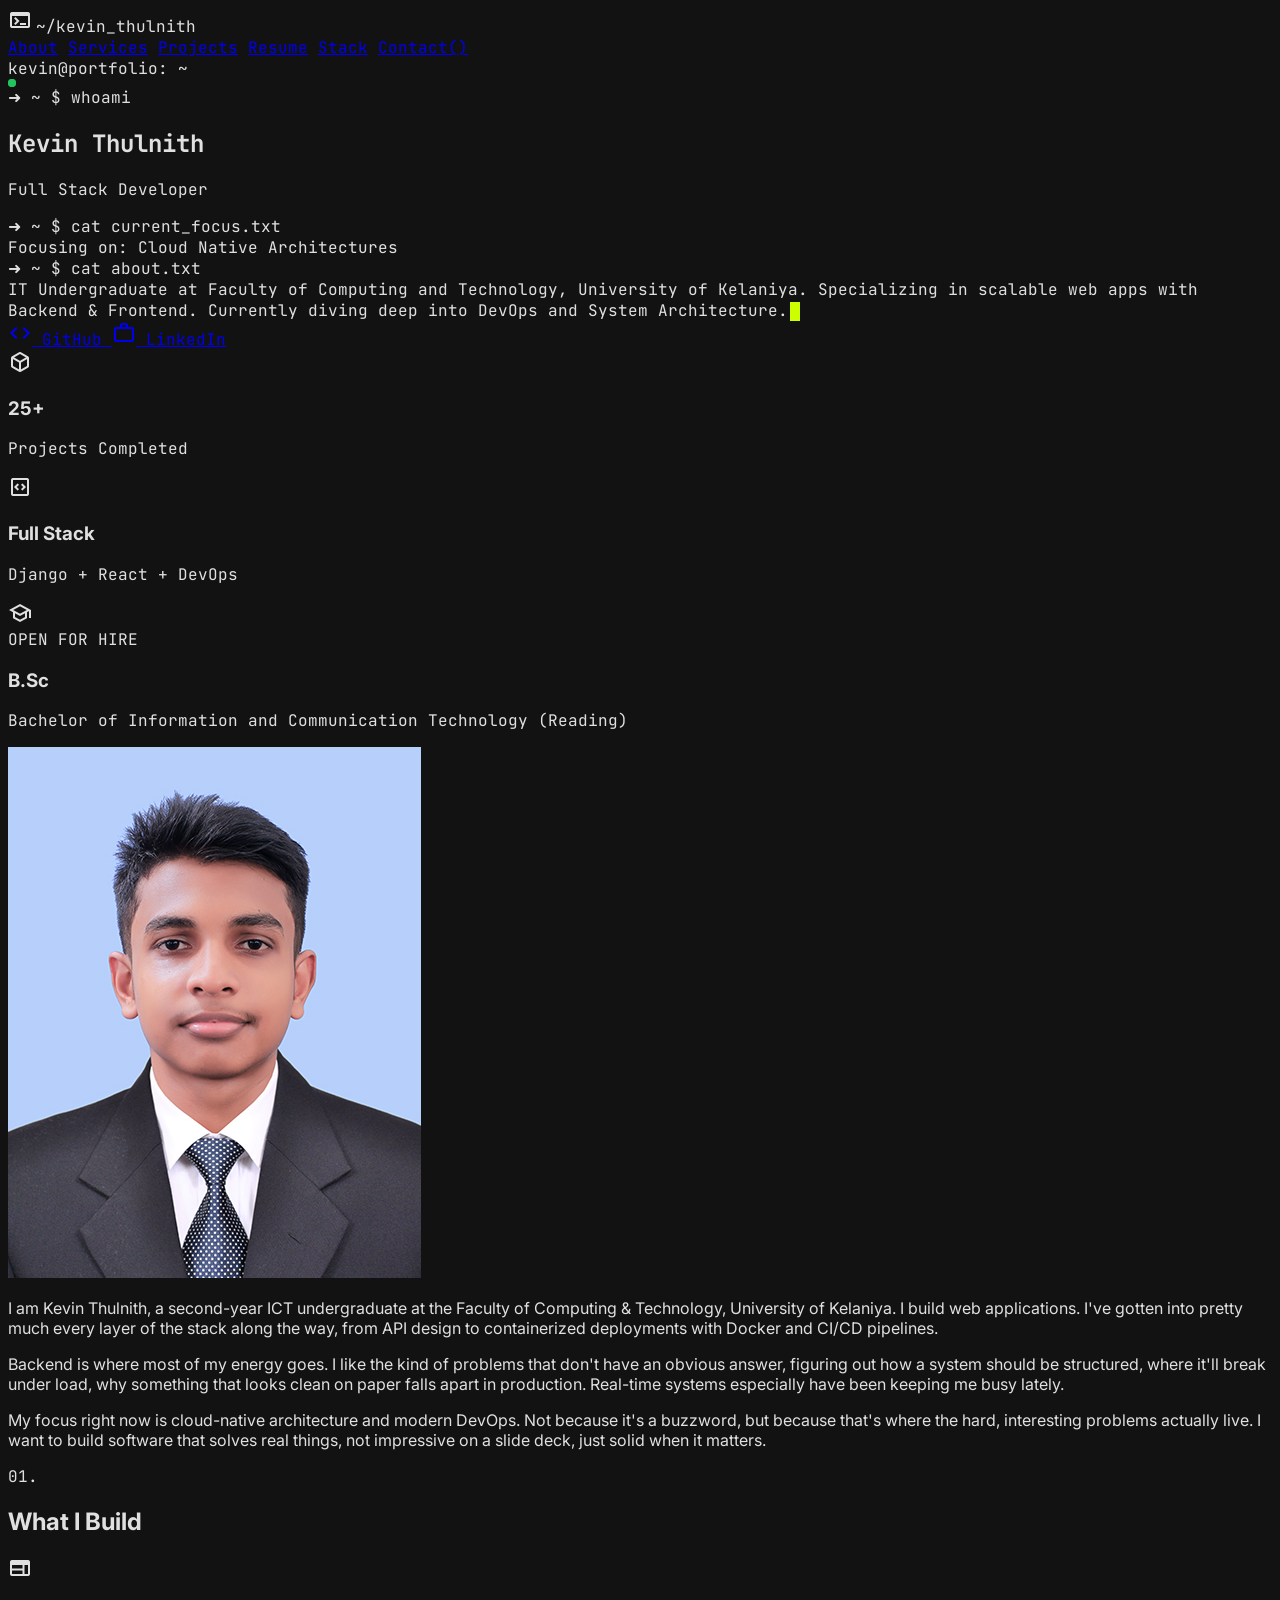
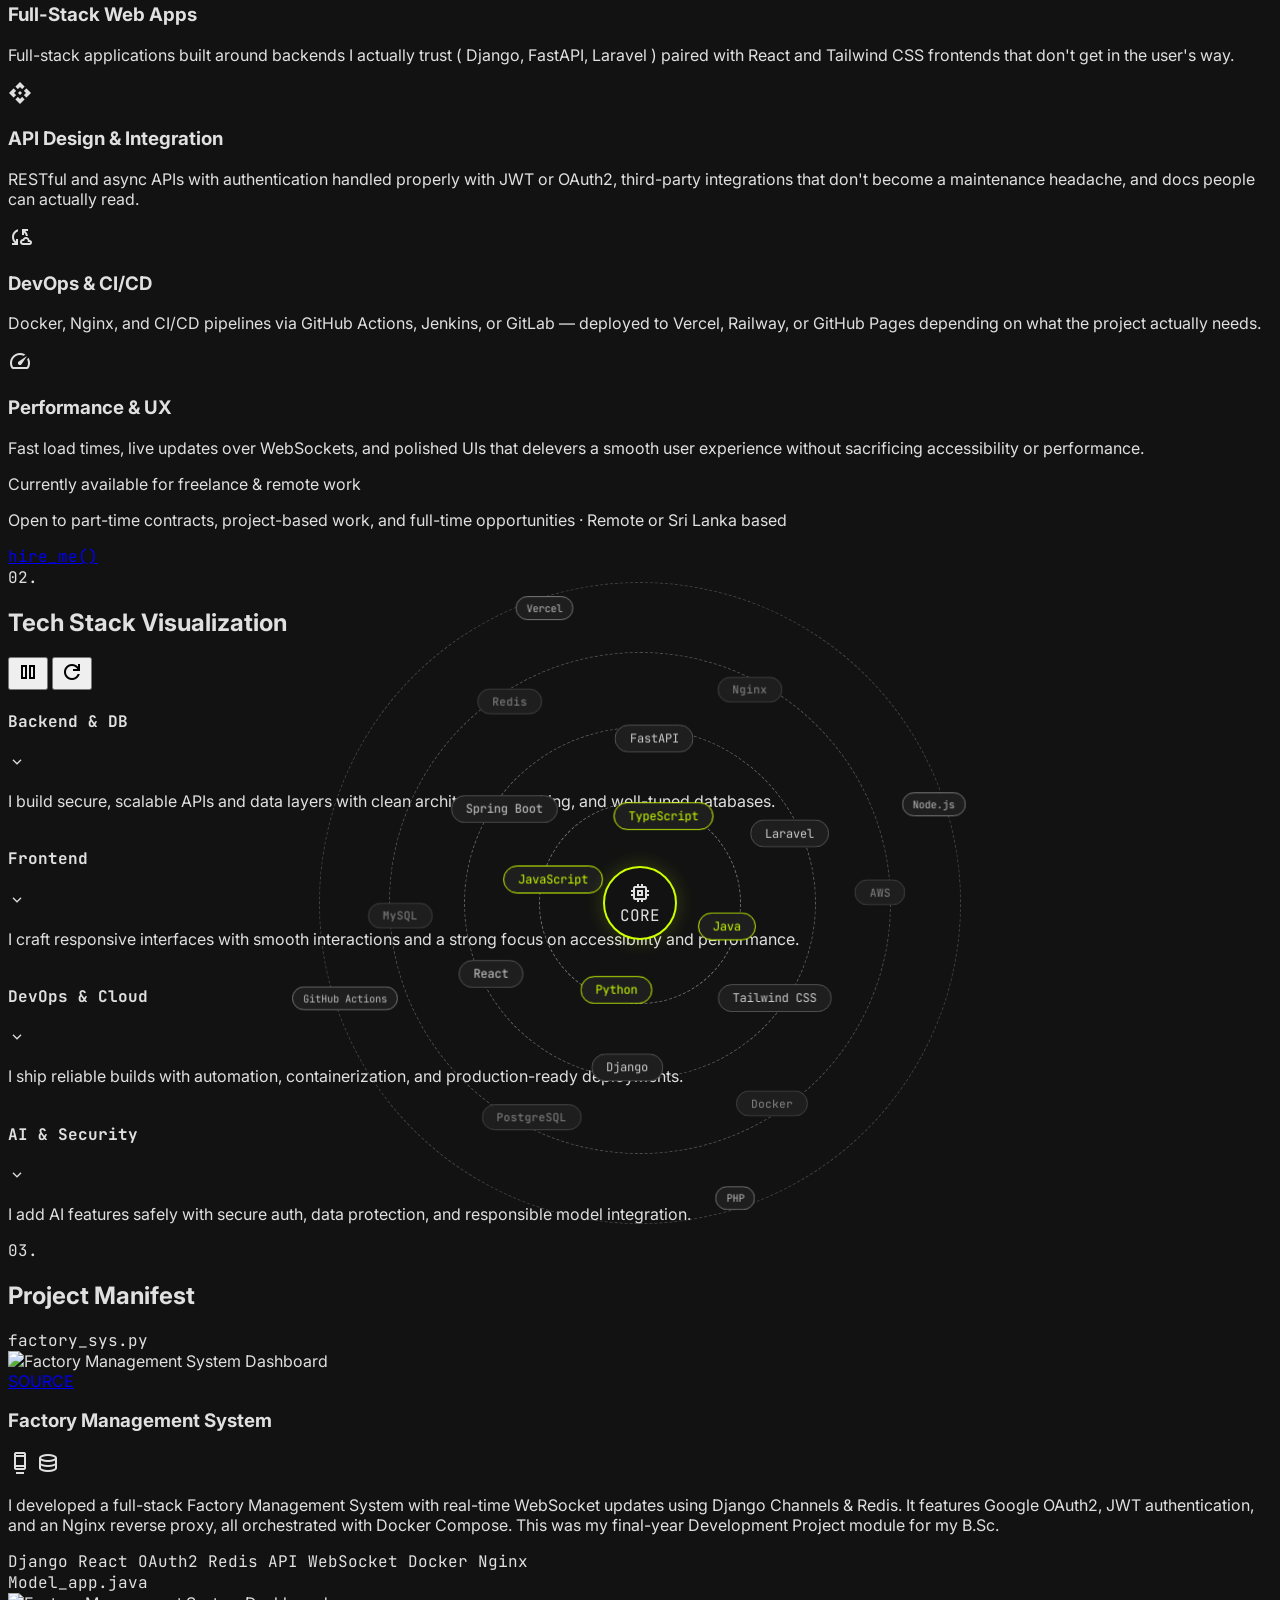
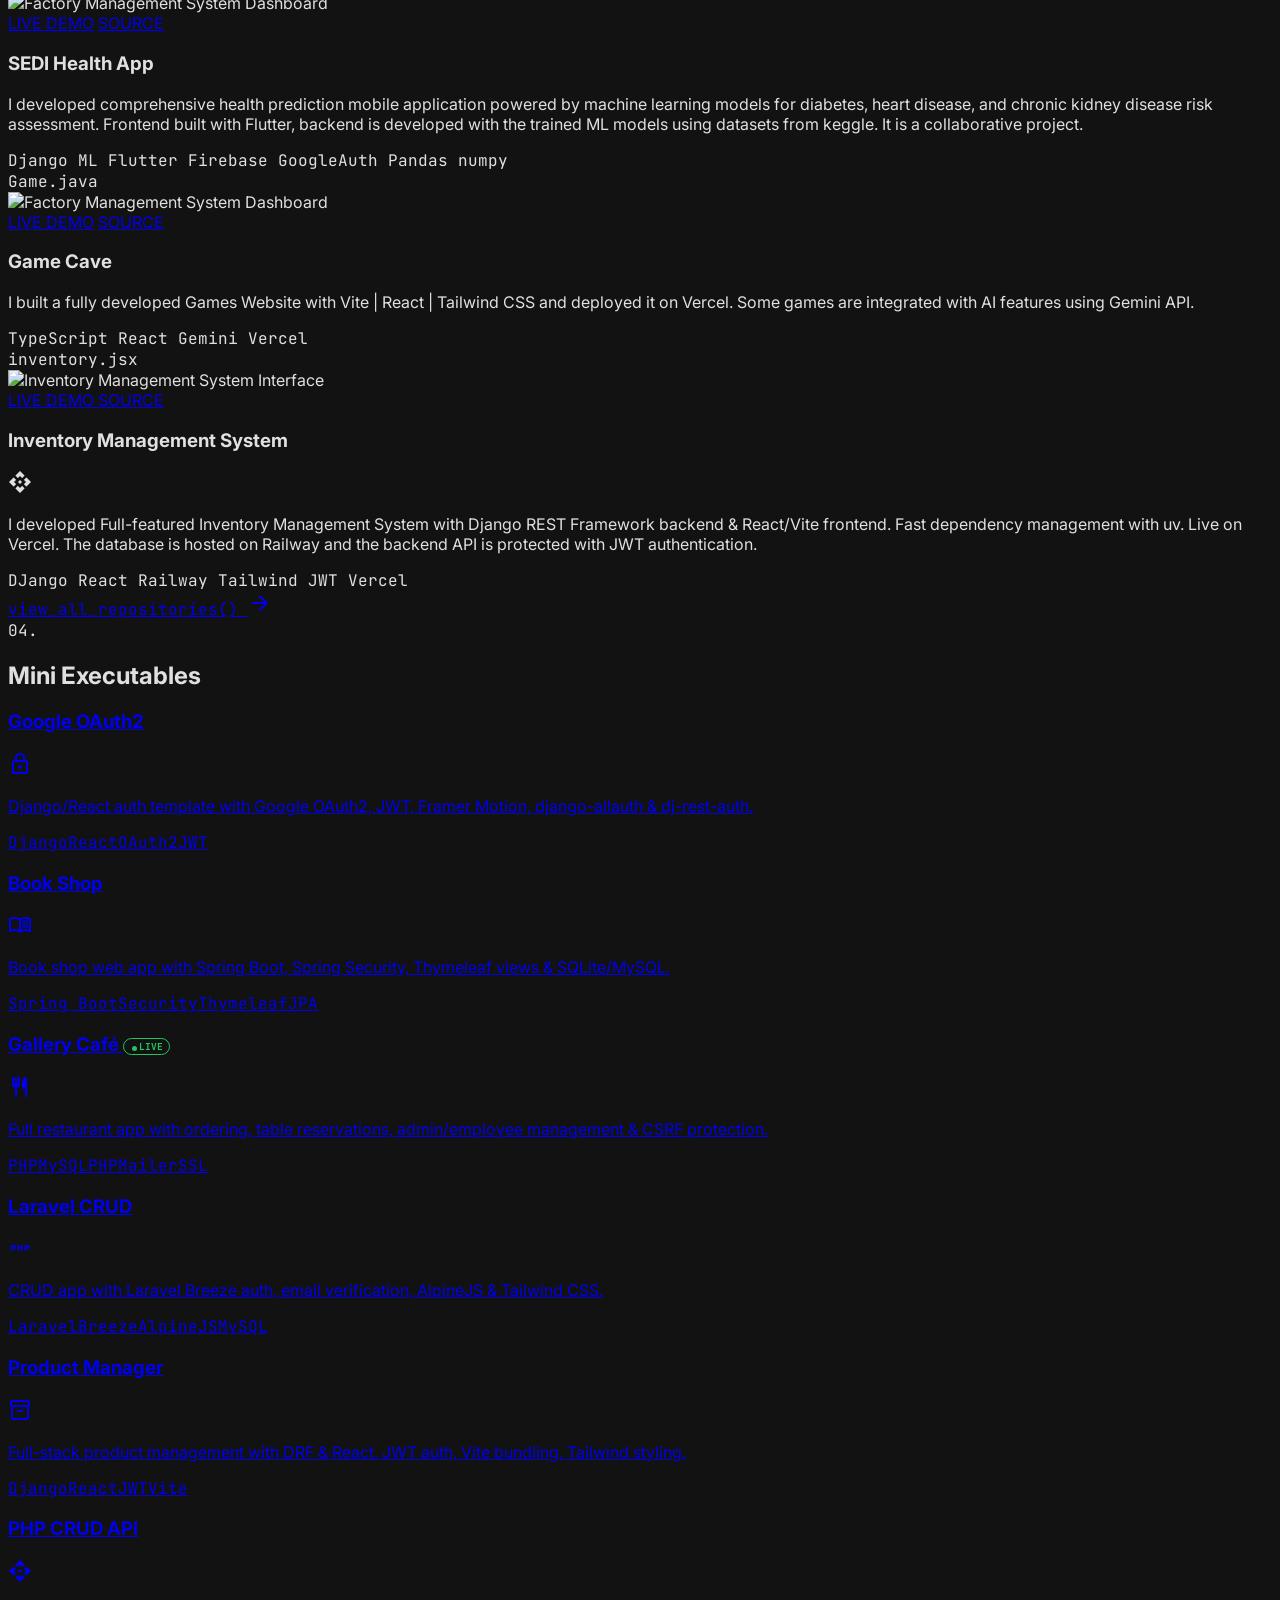
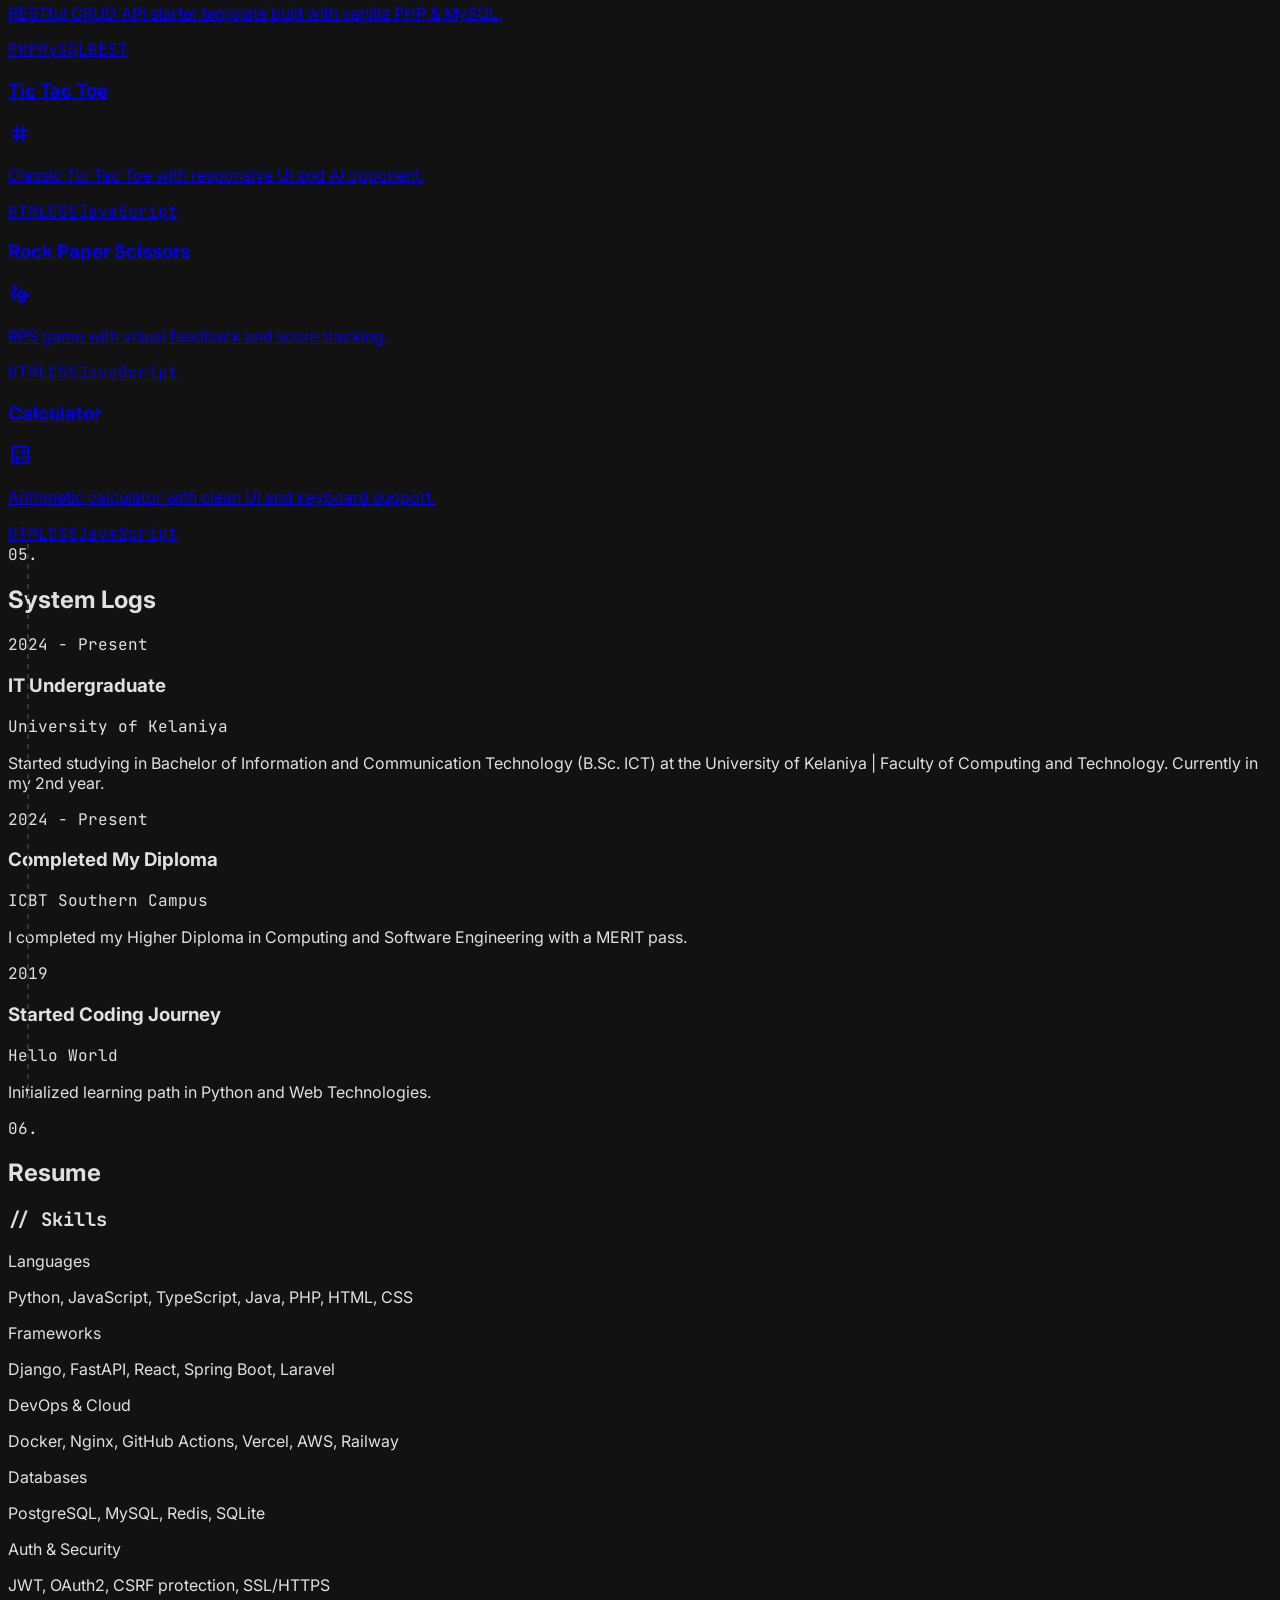
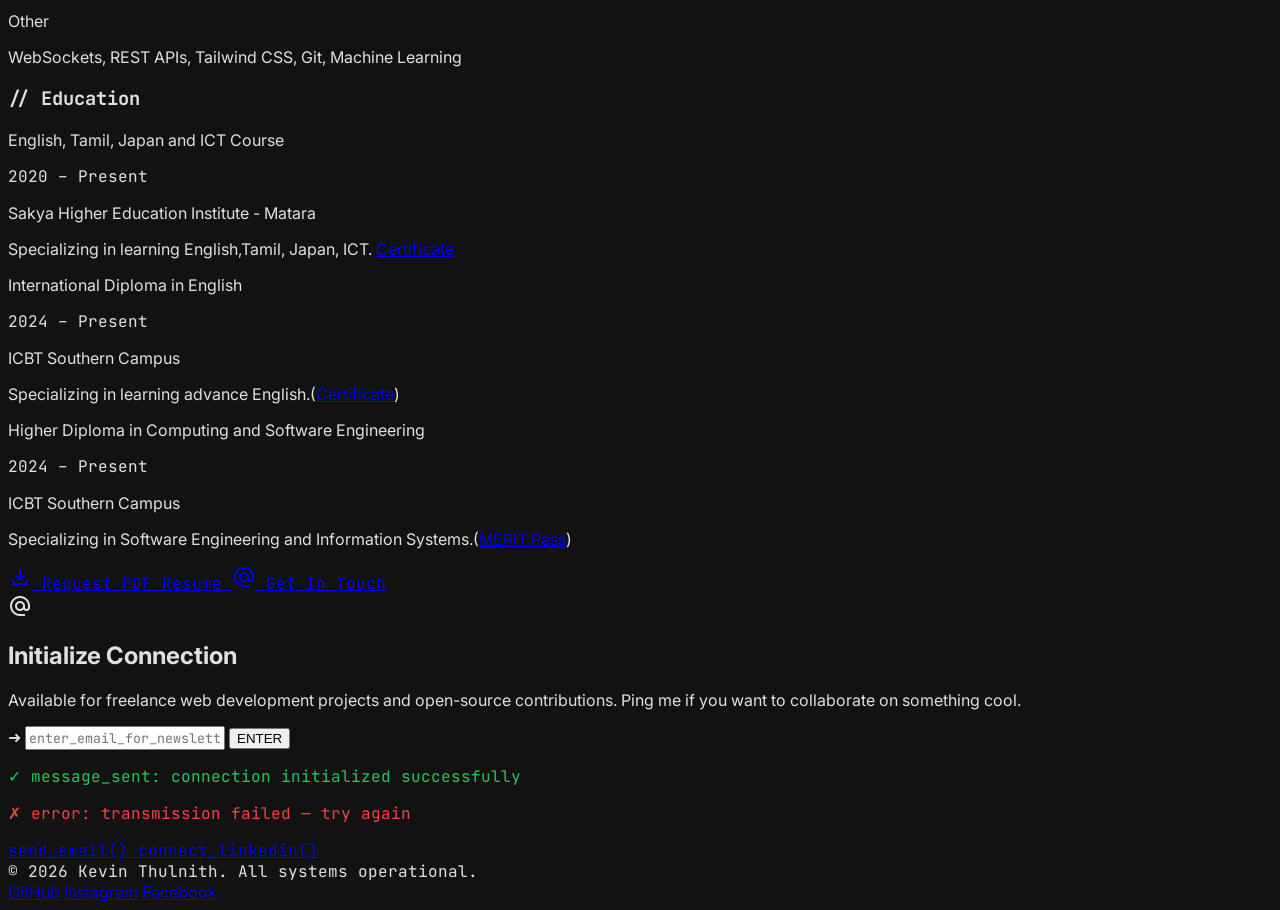
==== commit b884ca93: "refactor: update bio and project descriptions for clarity and impact" ====
--- a/index.html
+++ b/index.html
@@ -357,26 +357,29 @@
         </div>
         <!-- Short Bio -->
         <div
-          class="bg-[var(--bg-card)] border border-[var(--border-dim)] rounded-lg p-5 text-sm text-[var(--text-muted)] leading-relaxed"
+          class="bg-[var(--bg-card)] border border-[var(--border-dim)] rounded-lg p-5 text-sm text-[var(--text-muted)] leading-relaxed text-justify"
         >
           <p class="mb-3">
             I am <span class="text-white font-semibold">Kevin Thulnith</span>, a
-            second-year Information and Communication Technology undergraduate
-            at the Faculty of Computing &amp; Technology, University of
-            Kelaniya.
+            second-year ICT undergraduate at the Faculty of Computing &
+            Technology, University of Kelaniya. I build web applications. I've
+            gotten into pretty much every layer of the stack along the way, from
+            API design to containerized deployments with Docker and CI/CD
+            pipelines.
           </p>
           <p class="mb-3">
-            I am passionate about building scalable, production-ready web
-            applications and have hands-on experience across the full
-            development stack — from designing RESTful and real-time APIs to
-            deploying containerized services using Docker and CI/CD pipelines.
+            Backend is where most of my energy goes. I like the kind of problems
+            that don't have an obvious answer, figuring out how a system should
+            be structured, where it'll break under load, why something that
+            looks clean on paper falls apart in production. Real-time systems
+            especially have been keeping me busy lately.
           </p>
           <p>
-            I enjoy solving complex backend challenges and continuously
-            expanding my knowledge in cloud-native architectures and modern
-            DevOps practices. My goal is to contribute meaningful solutions to
-            real-world problems through clean, efficient, and well-architected
-            software.
+            My focus right now is cloud-native architecture and modern DevOps.
+            Not because it's a buzzword, but because that's where the hard,
+            interesting problems actually live. I want to build software that
+            solves real things, not impressive on a slide deck, just solid when
+            it matters.
           </p>
         </div>
       </section>
@@ -398,9 +401,9 @@
             >
             <h3 class="font-bold text-white mb-2">Full-Stack Web Apps</h3>
             <p class="text-xs text-[var(--text-muted)] leading-relaxed">
-              End-to-end applications with scalable backends (Django, FastAPI,
-              Laravel...etc) and dynamic frontends (React, Tailwind CSS) that
-              deliver seamless user experiences.
+              Full-stack applications built around backends I actually trust (
+              Django, FastAPI, Laravel ) paired with React and Tailwind CSS
+              frontends that don't get in the user's way.
             </p>
           </div>
           <div
@@ -414,8 +417,9 @@
               API Design &amp; Integration
             </h3>
             <p class="text-xs text-[var(--text-muted)] leading-relaxed">
-              RESTful and async APIs with authentication (JWT/OAuth2),
-              third-party integrations, and clean documentation.
+              RESTful and async APIs with authentication handled properly with
+              JWT or OAuth2, third-party integrations that don't become a
+              maintenance headache, and docs people can actually read.
             </p>
           </div>
           <div
@@ -427,8 +431,9 @@
             >
             <h3 class="font-bold text-white mb-2">DevOps &amp; CI/CD</h3>
             <p class="text-xs text-[var(--text-muted)] leading-relaxed">
-              Docker containerization, Nginx reverse proxy, GitHub Actions
-              pipelines, and cloud deployments on Vercel, Railway, and AWS.
+              Docker, Nginx, and CI/CD pipelines via GitHub Actions, Jenkins, or
+              GitLab — deployed to Vercel, Railway, or GitHub Pages depending on
+              what the project actually needs.
             </p>
           </div>
           <div
@@ -440,8 +445,9 @@
             >
             <h3 class="font-bold text-white mb-2">Performance &amp; UX</h3>
             <p class="text-xs text-[var(--text-muted)] leading-relaxed">
-              Optimizing load times, real-time updates via WebSockets, and
-              polished UIs that convert visitors into users.
+              Fast load times, live updates over WebSockets, and polished UIs
+              that delevers a smooth user experience without sacrificing
+              accessibility or performance.
             </p>
           </div>
         </div>
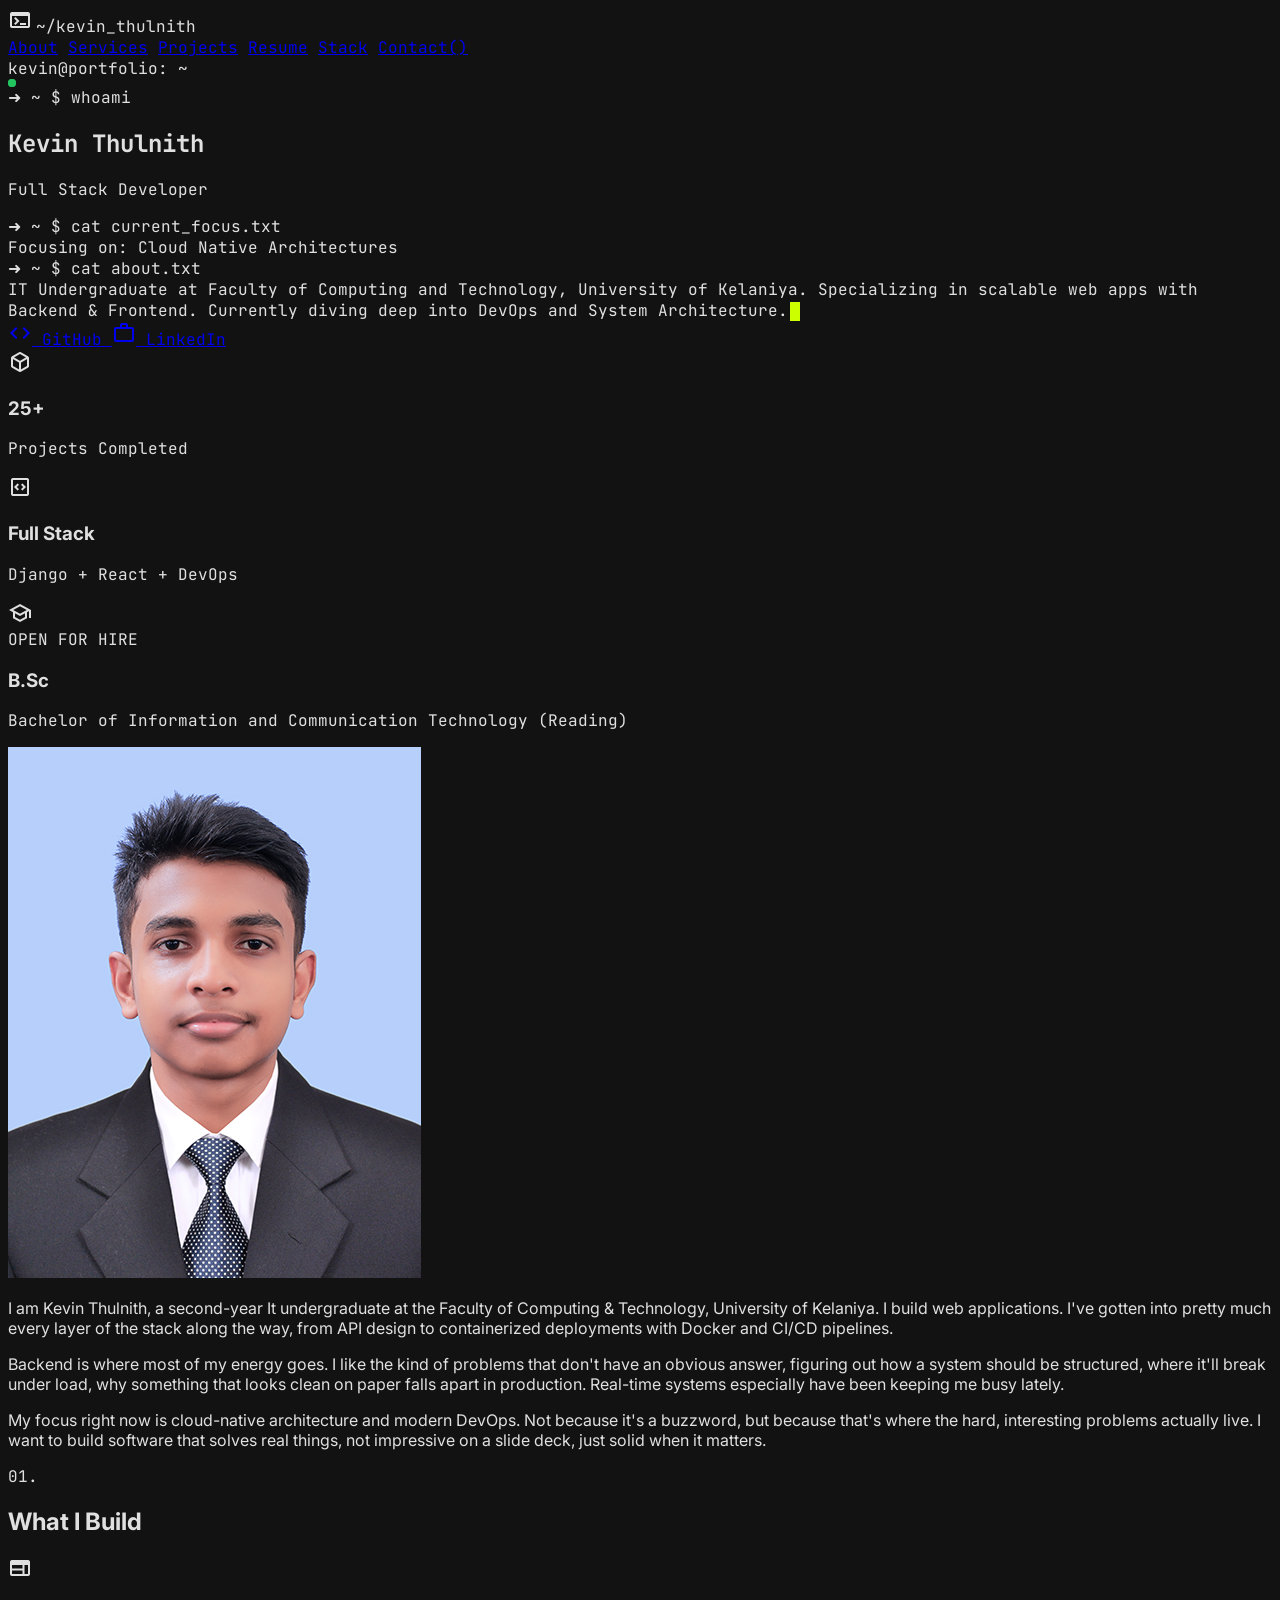
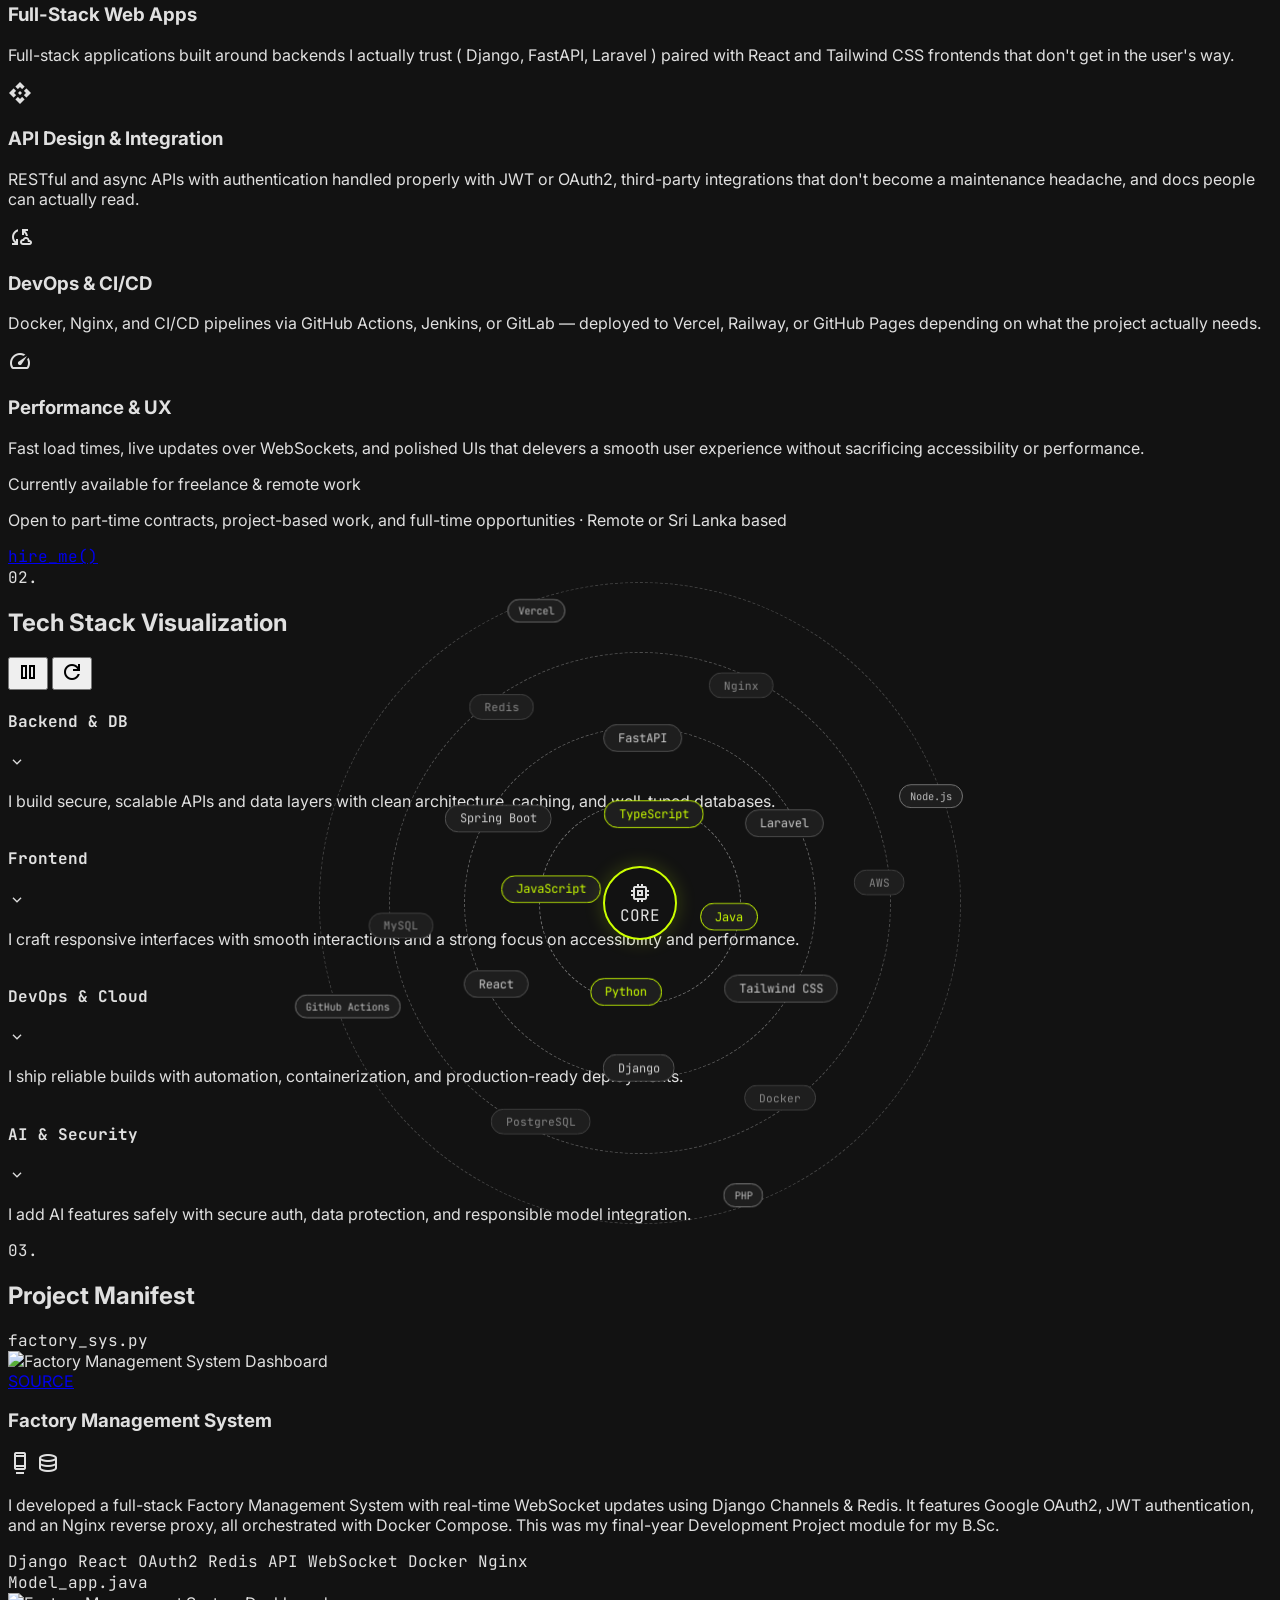
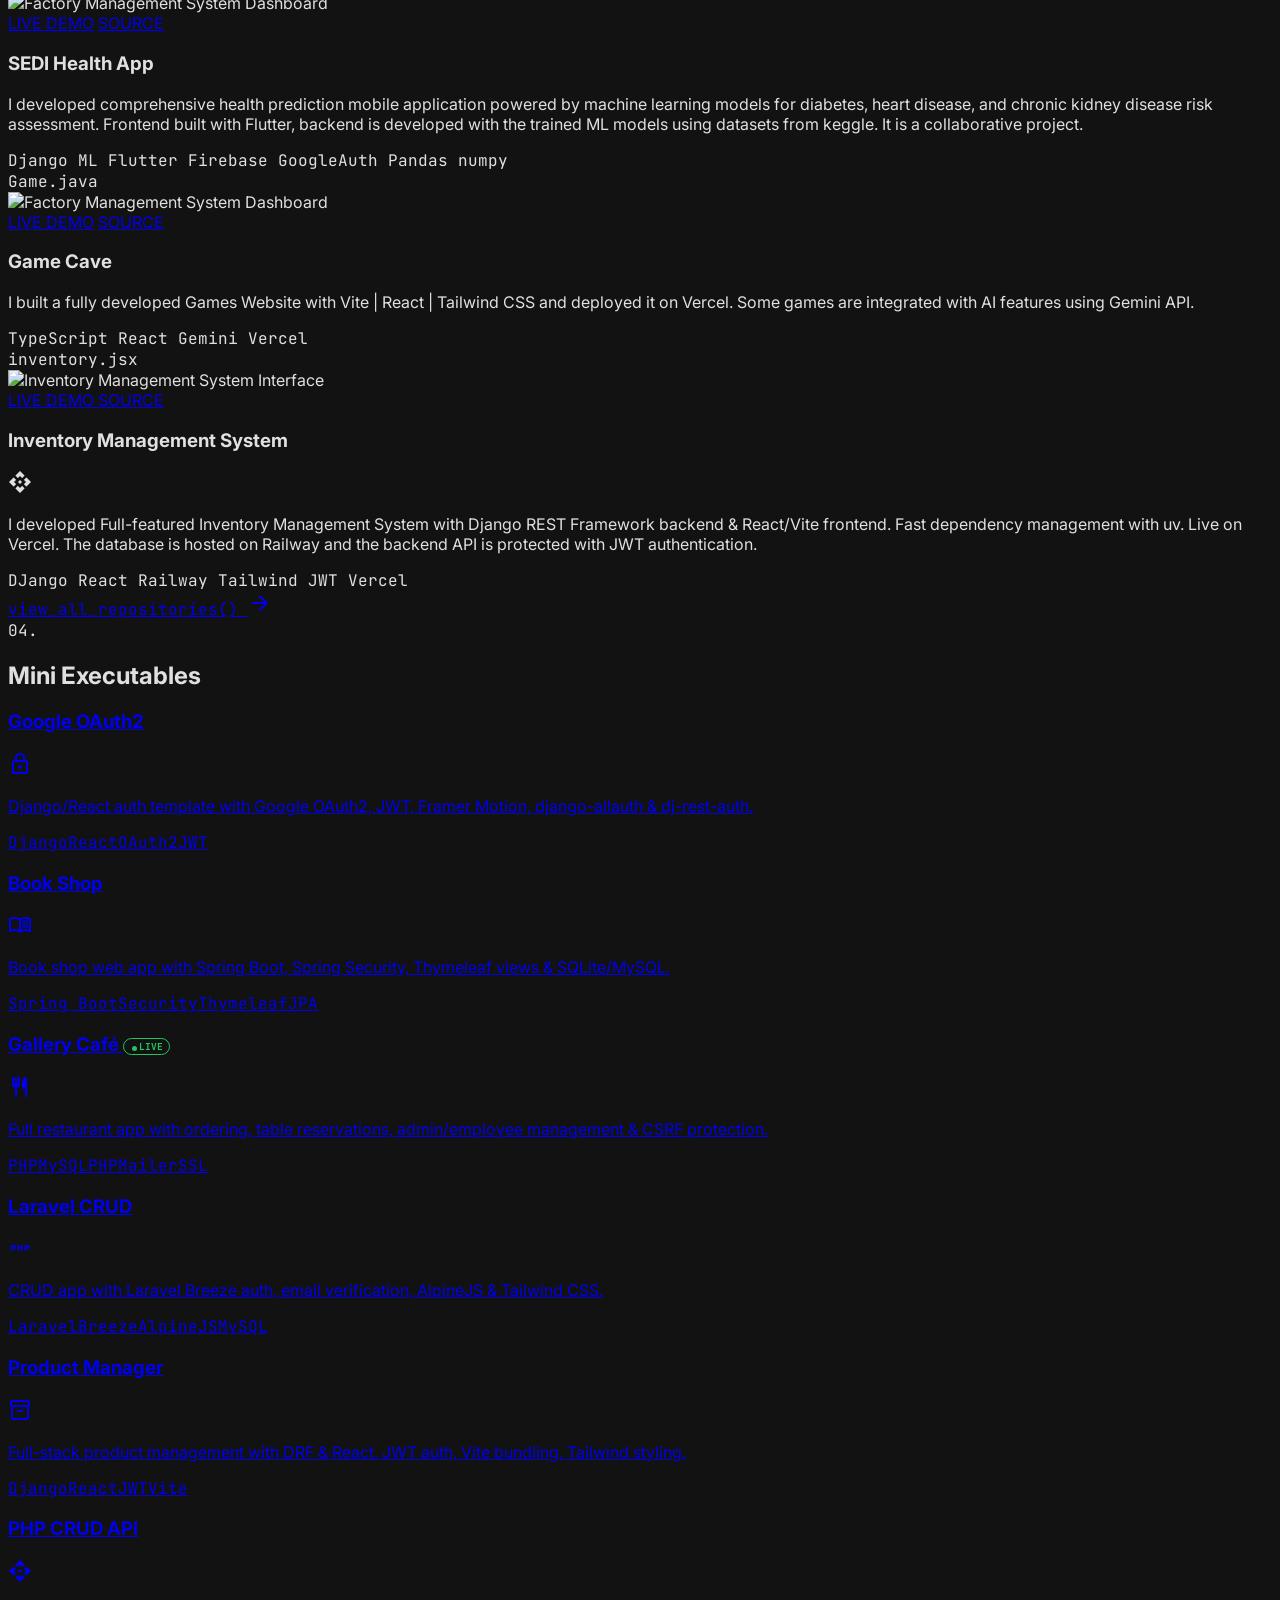
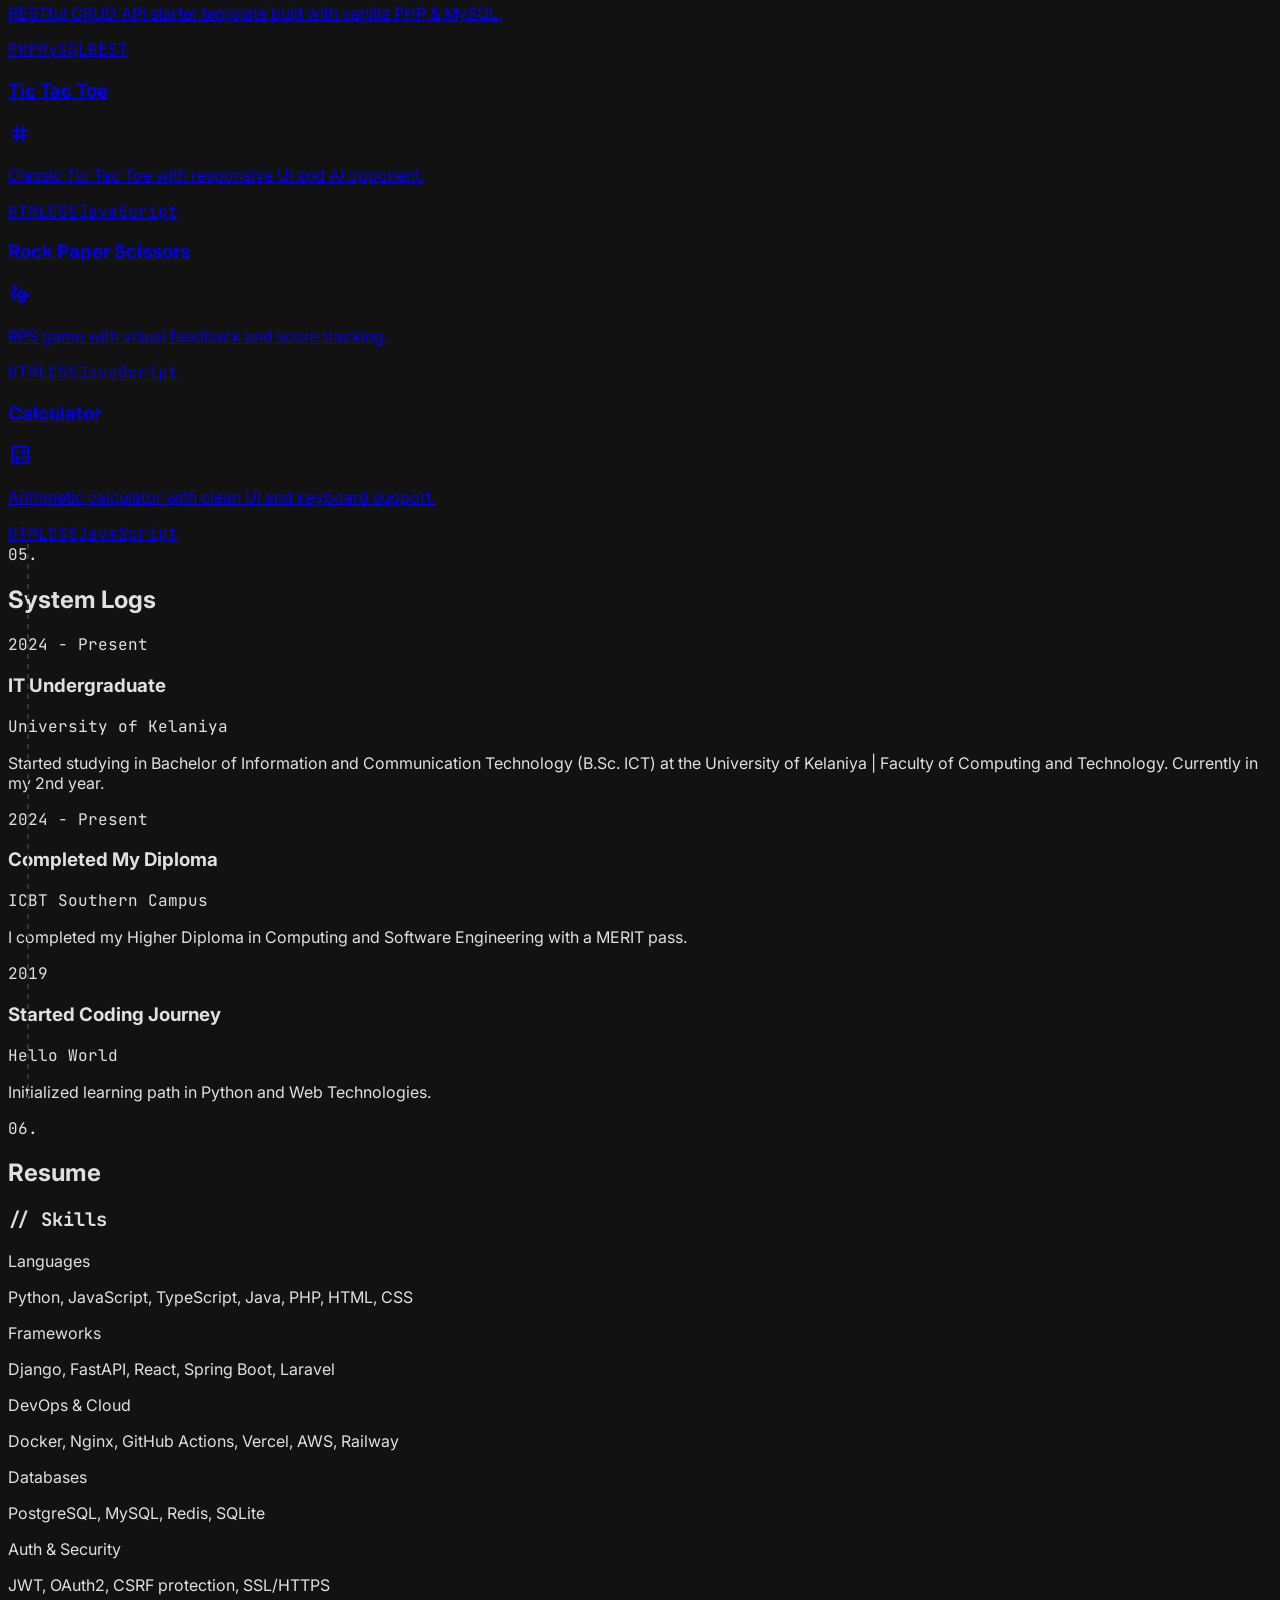
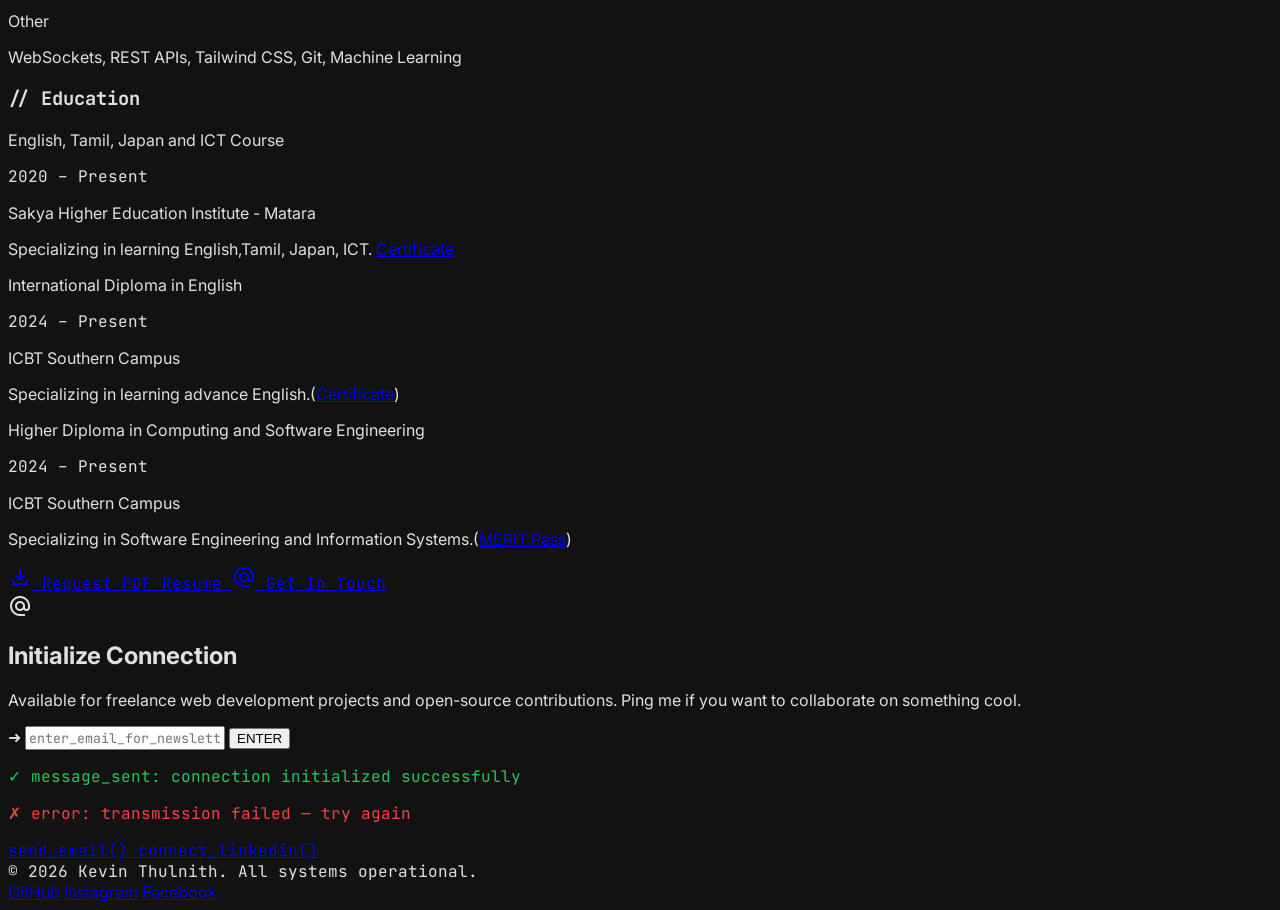
==== commit 0a9790b9: "update" ====
--- a/index.html
+++ b/index.html
@@ -361,7 +361,7 @@
         >
           <p class="mb-3">
             I am <span class="text-white font-semibold">Kevin Thulnith</span>, a
-            second-year ICT undergraduate at the Faculty of Computing &
+            second-year It undergraduate at the Faculty of Computing &
             Technology, University of Kelaniya. I build web applications. I've
             gotten into pretty much every layer of the stack along the way, from
             API design to containerized deployments with Docker and CI/CD
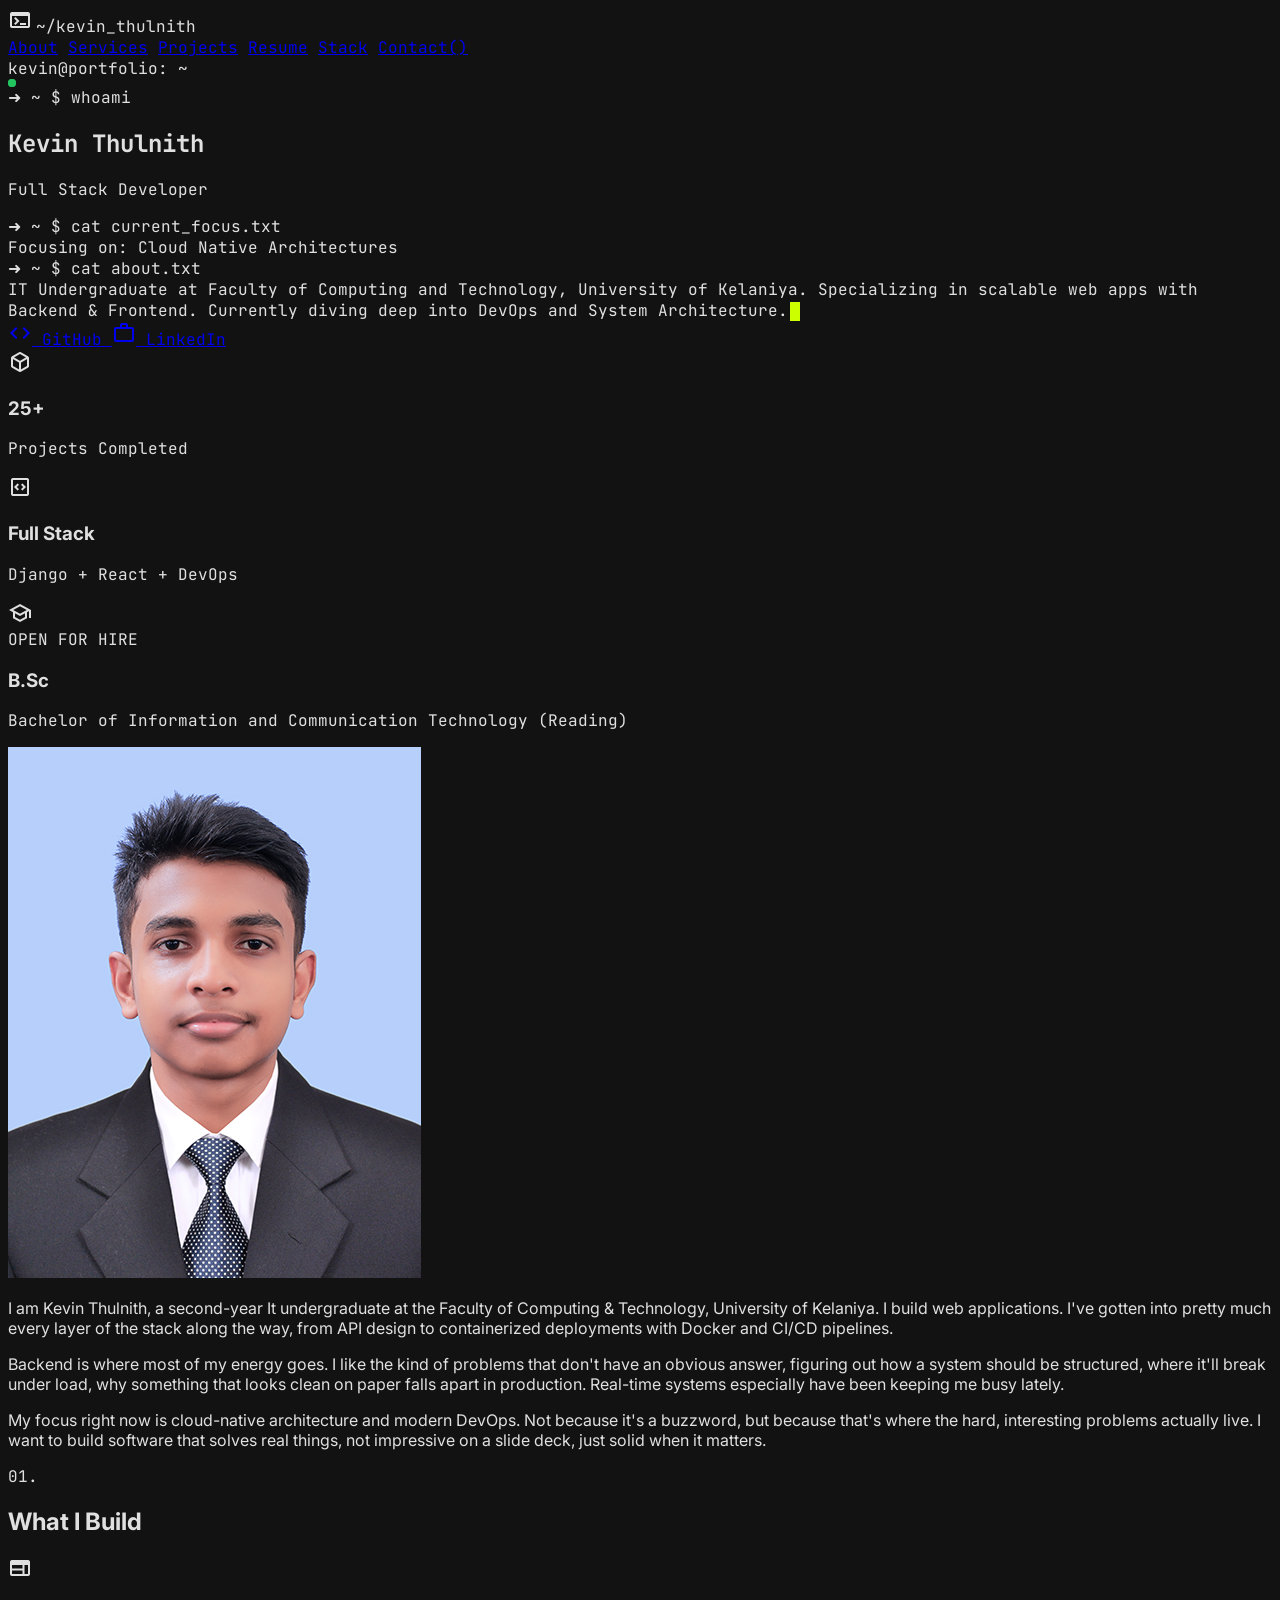
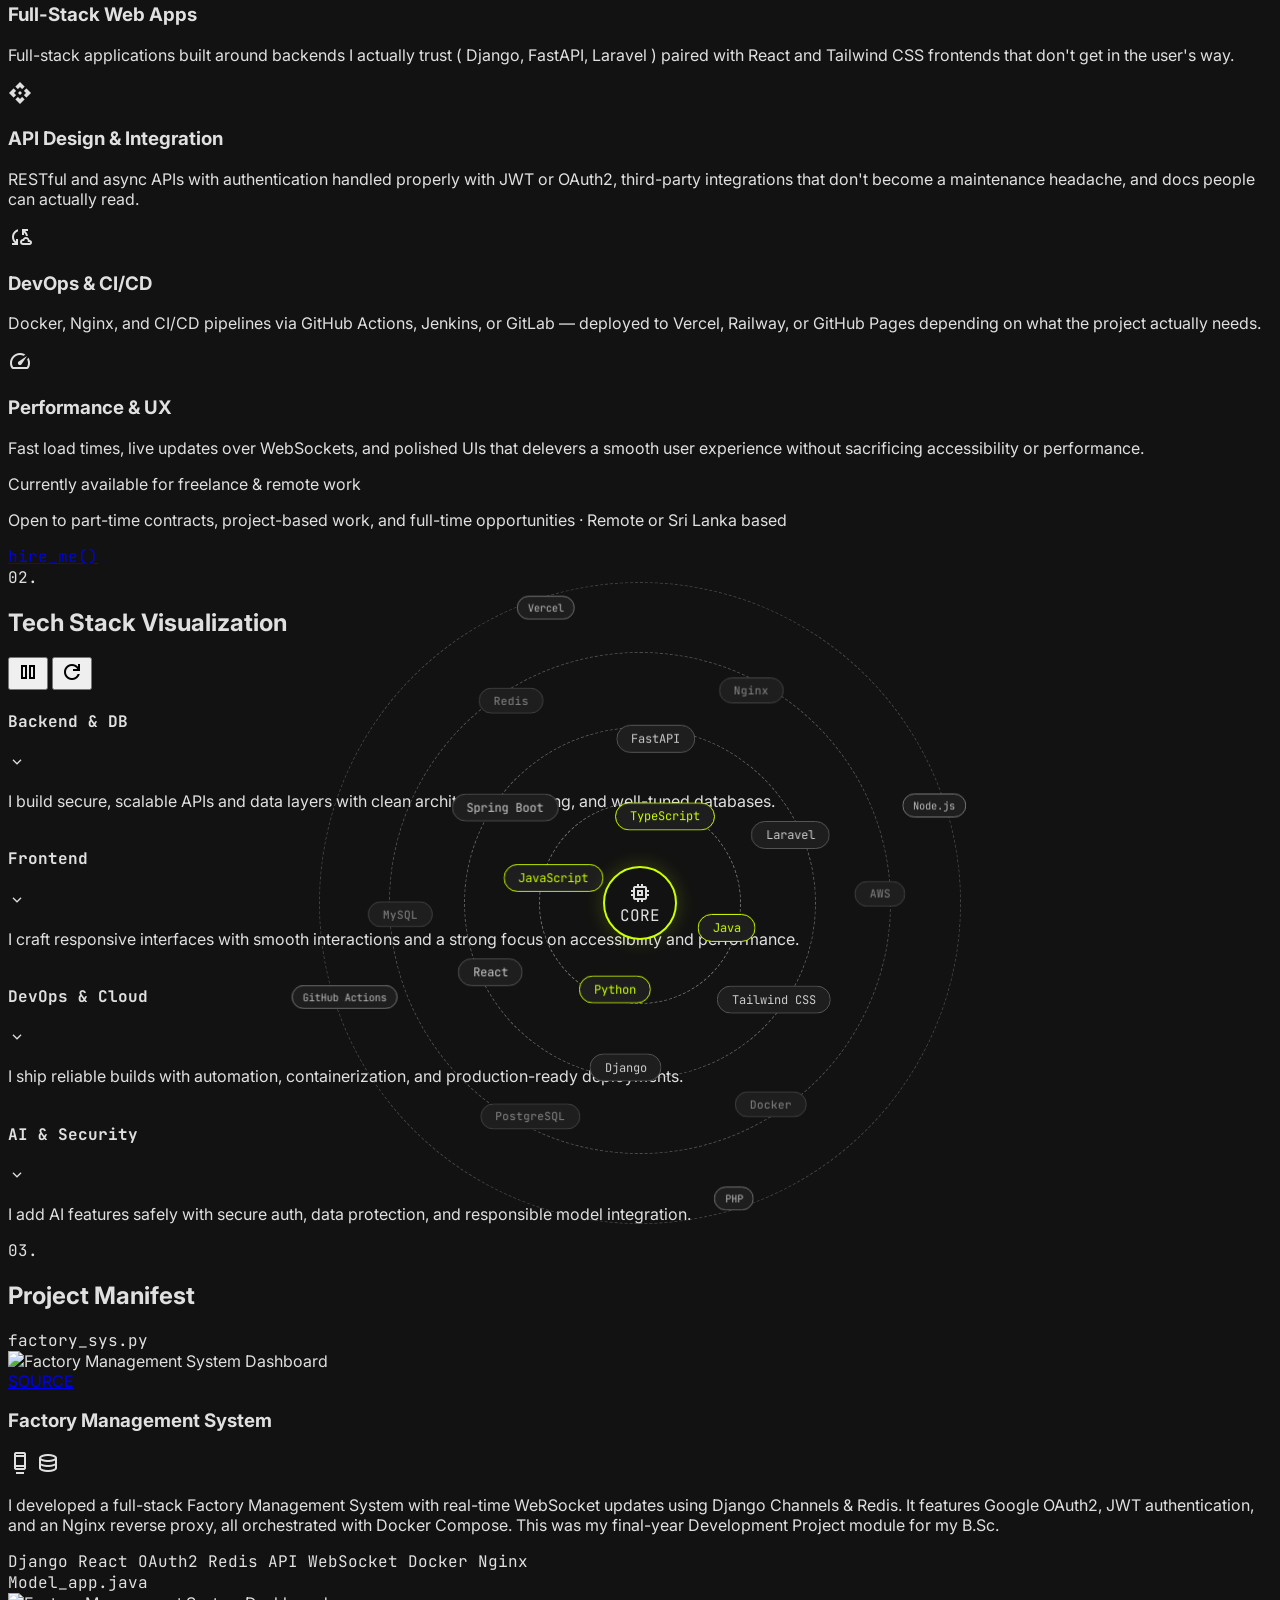
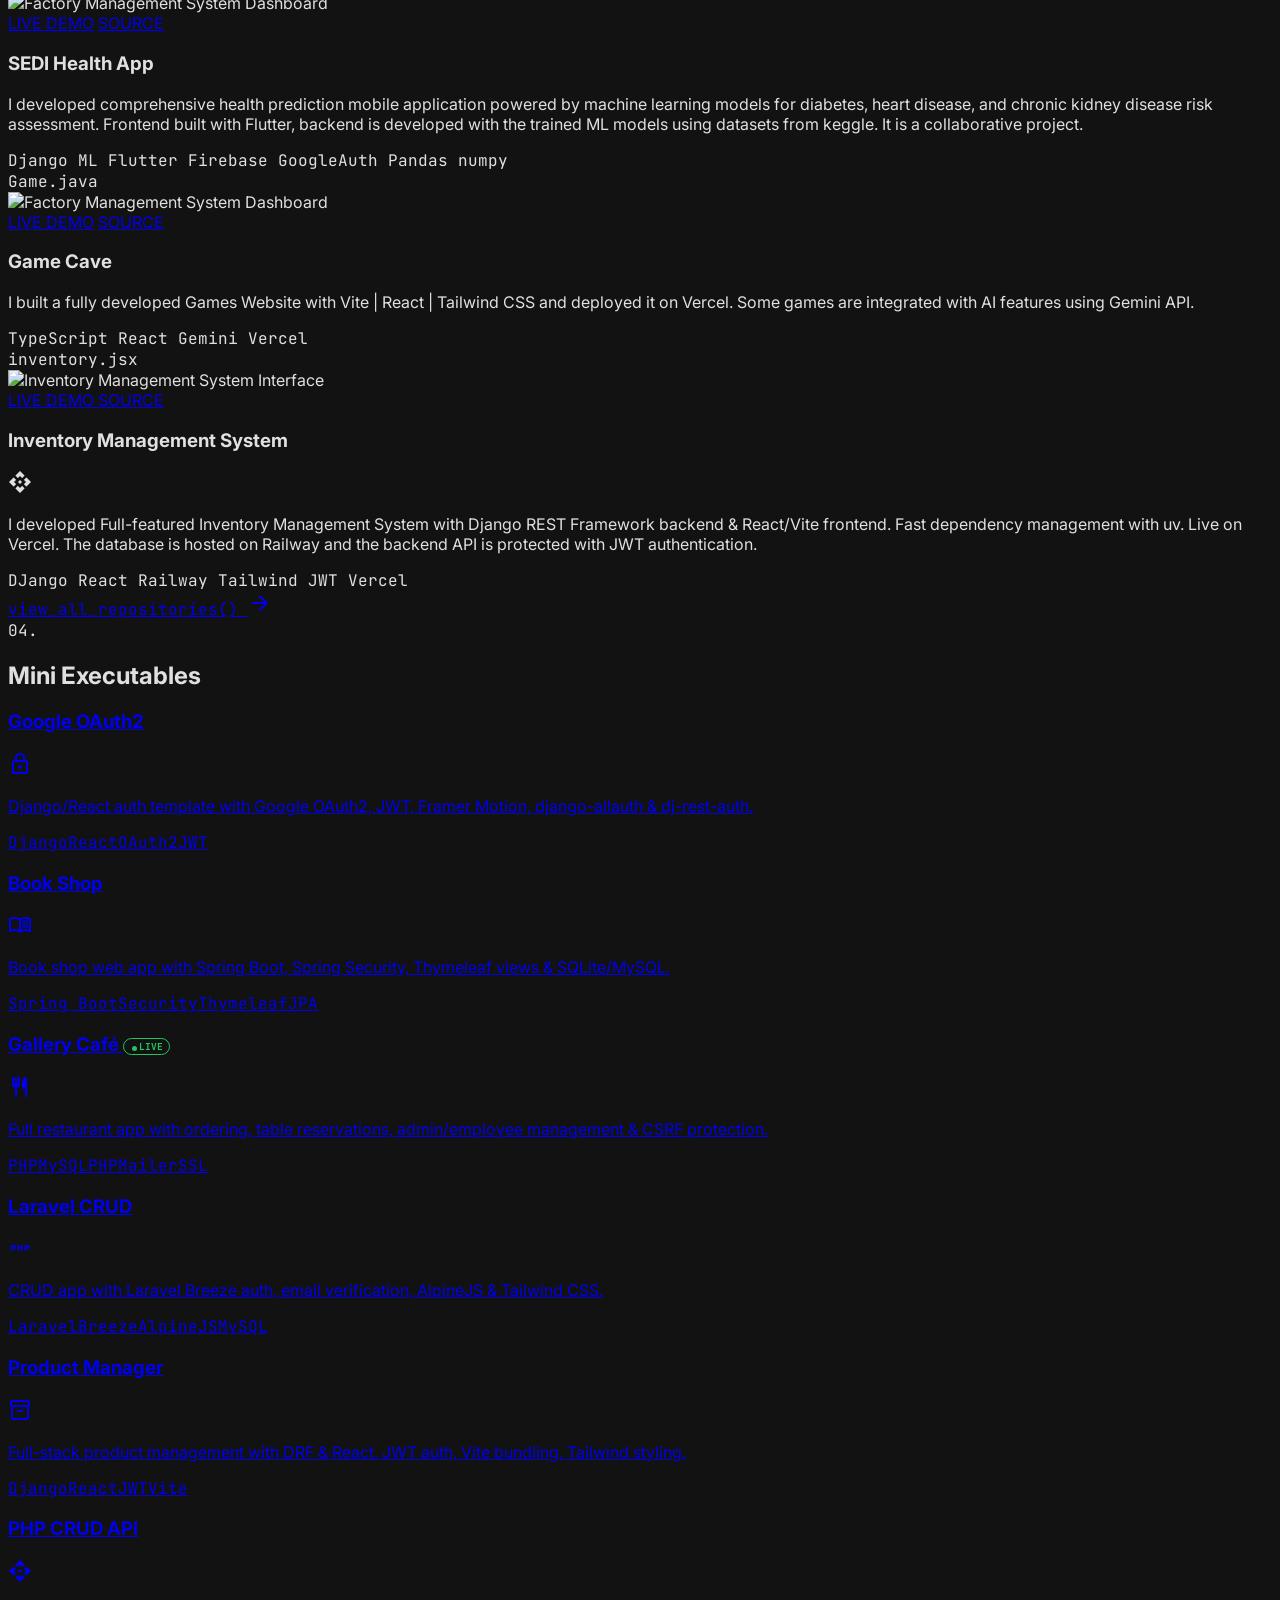
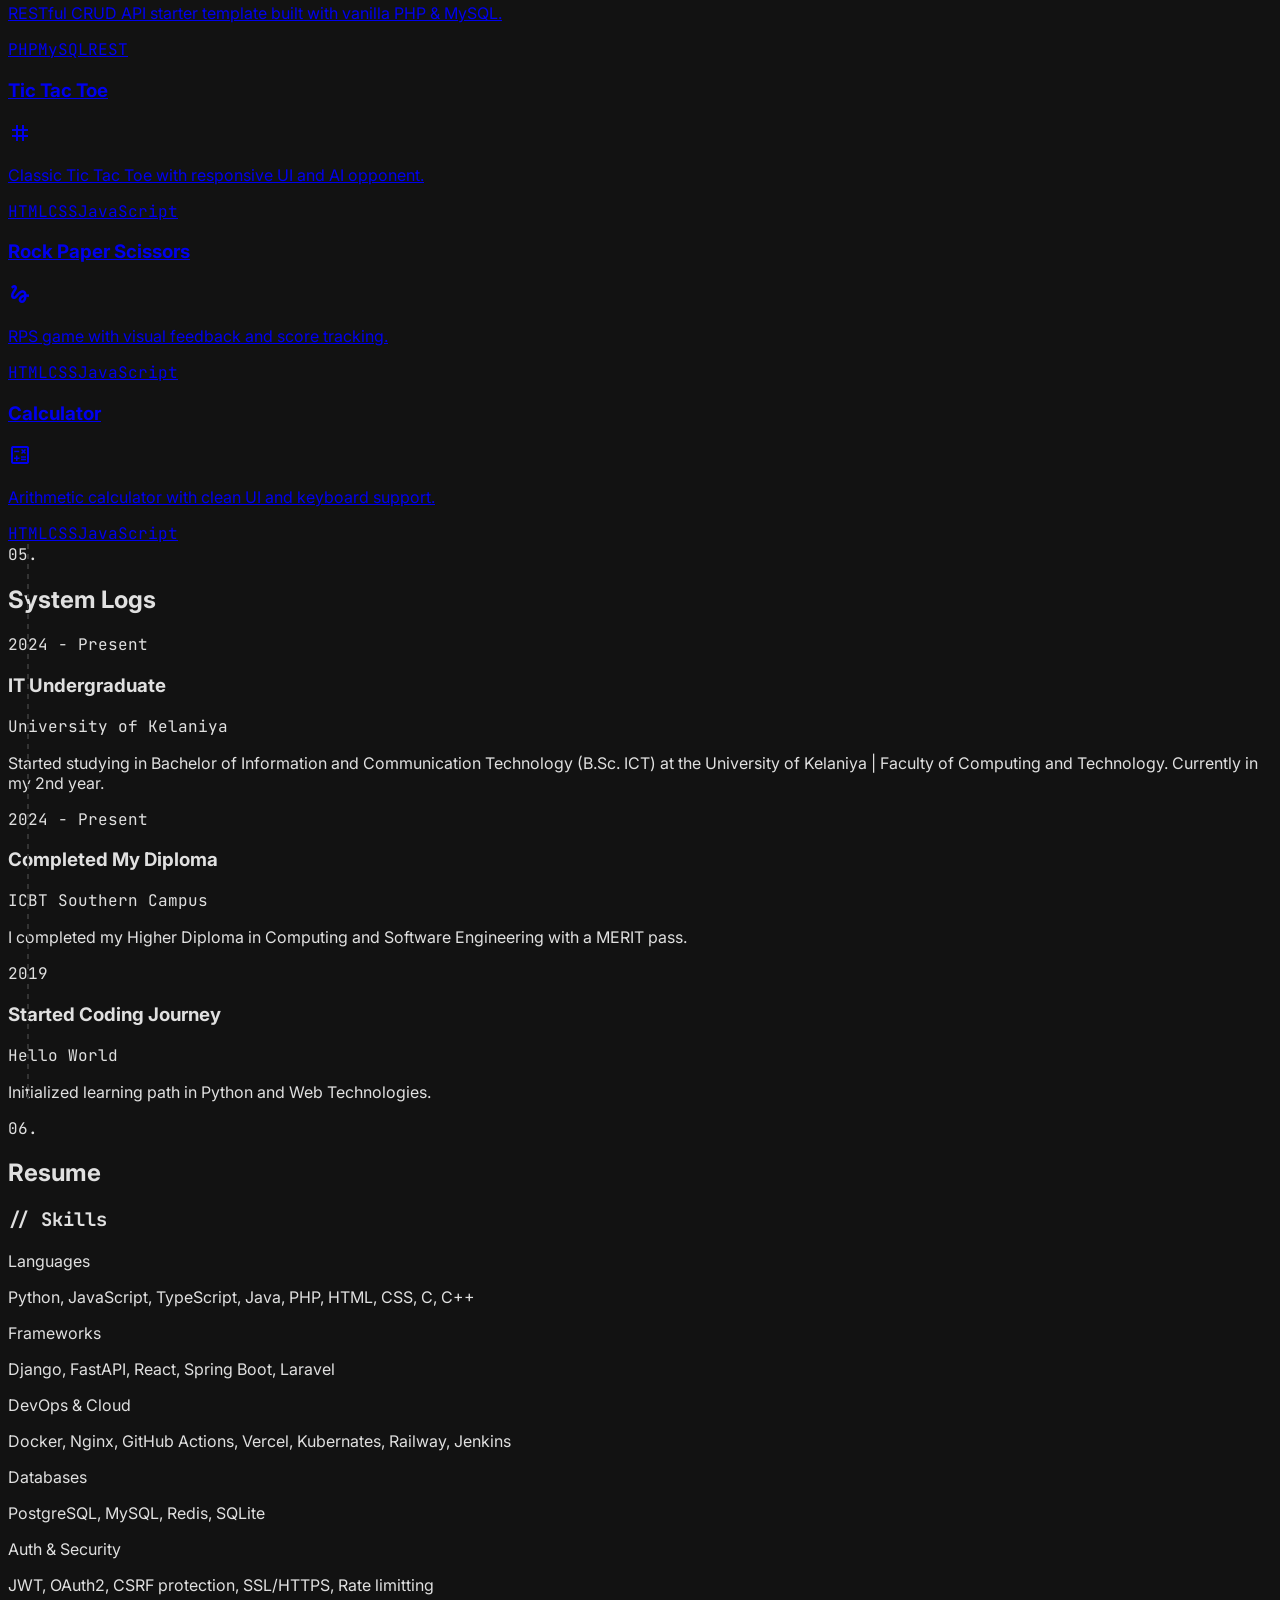
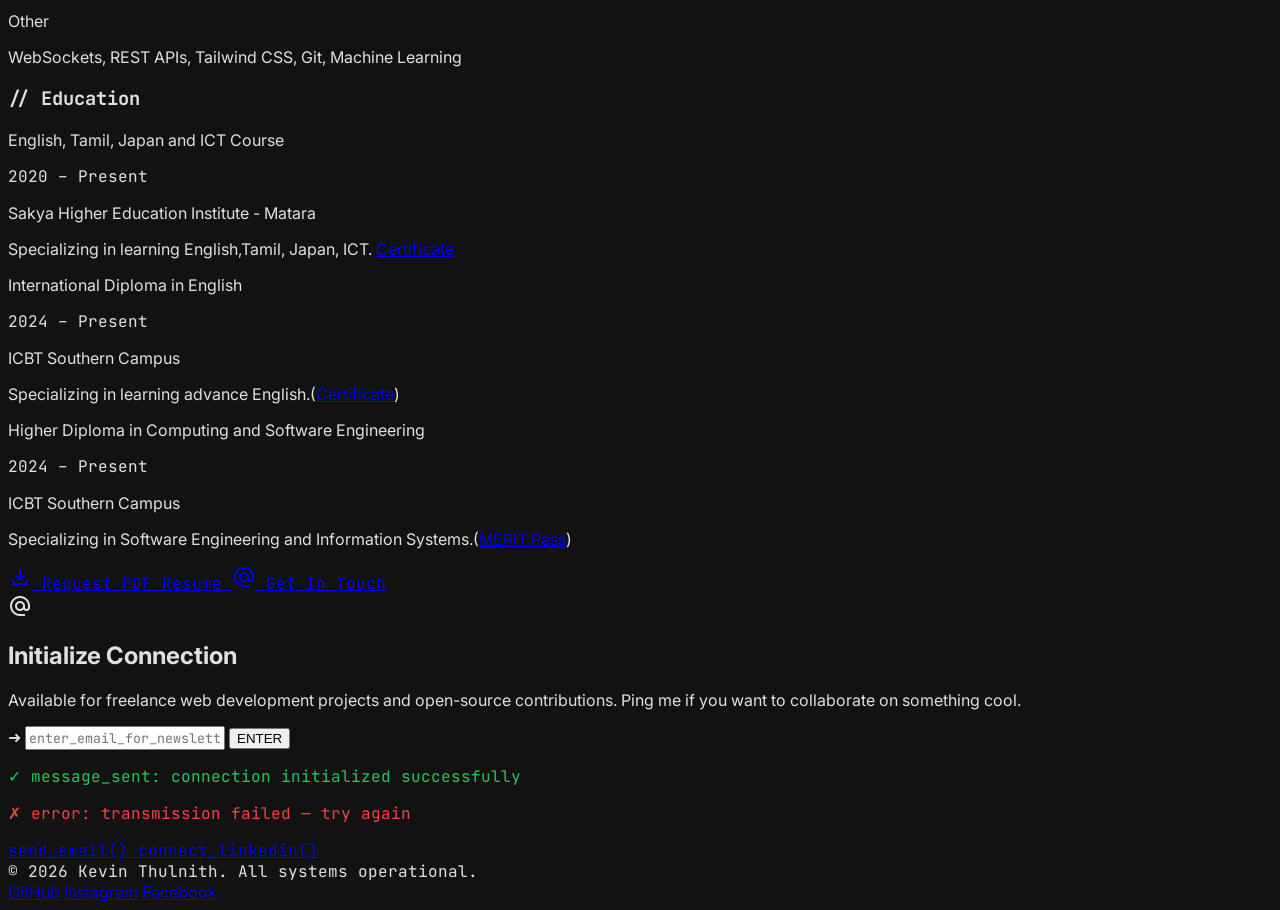
==== commit b3a8f428: "refactor: update skills section to include additional programming languages and tools" ====
--- a/index.html
+++ b/index.html
@@ -1368,7 +1368,9 @@
             >
               <div>
                 <p class="text-white font-semibold mb-1">Languages</p>
-                <p>Python, JavaScript, TypeScript, Java, PHP, HTML, CSS</p>
+                <p>
+                  Python, JavaScript, TypeScript, Java, PHP, HTML, CSS, C, C++
+                </p>
               </div>
               <div>
                 <p class="text-white font-semibold mb-1">Frameworks</p>
@@ -1376,7 +1378,10 @@
               </div>
               <div>
                 <p class="text-white font-semibold mb-1">DevOps &amp; Cloud</p>
-                <p>Docker, Nginx, GitHub Actions, Vercel, AWS, Railway</p>
+                <p>
+                  Docker, Nginx, GitHub Actions, Vercel, Kubernates, Railway,
+                  Jenkins
+                </p>
               </div>
               <div>
                 <p class="text-white font-semibold mb-1">Databases</p>
@@ -1384,7 +1389,7 @@
               </div>
               <div>
                 <p class="text-white font-semibold mb-1">Auth &amp; Security</p>
-                <p>JWT, OAuth2, CSRF protection, SSL/HTTPS</p>
+                <p>JWT, OAuth2, CSRF protection, SSL/HTTPS, Rate limitting</p>
               </div>
               <div>
                 <p class="text-white font-semibold mb-1">Other</p>
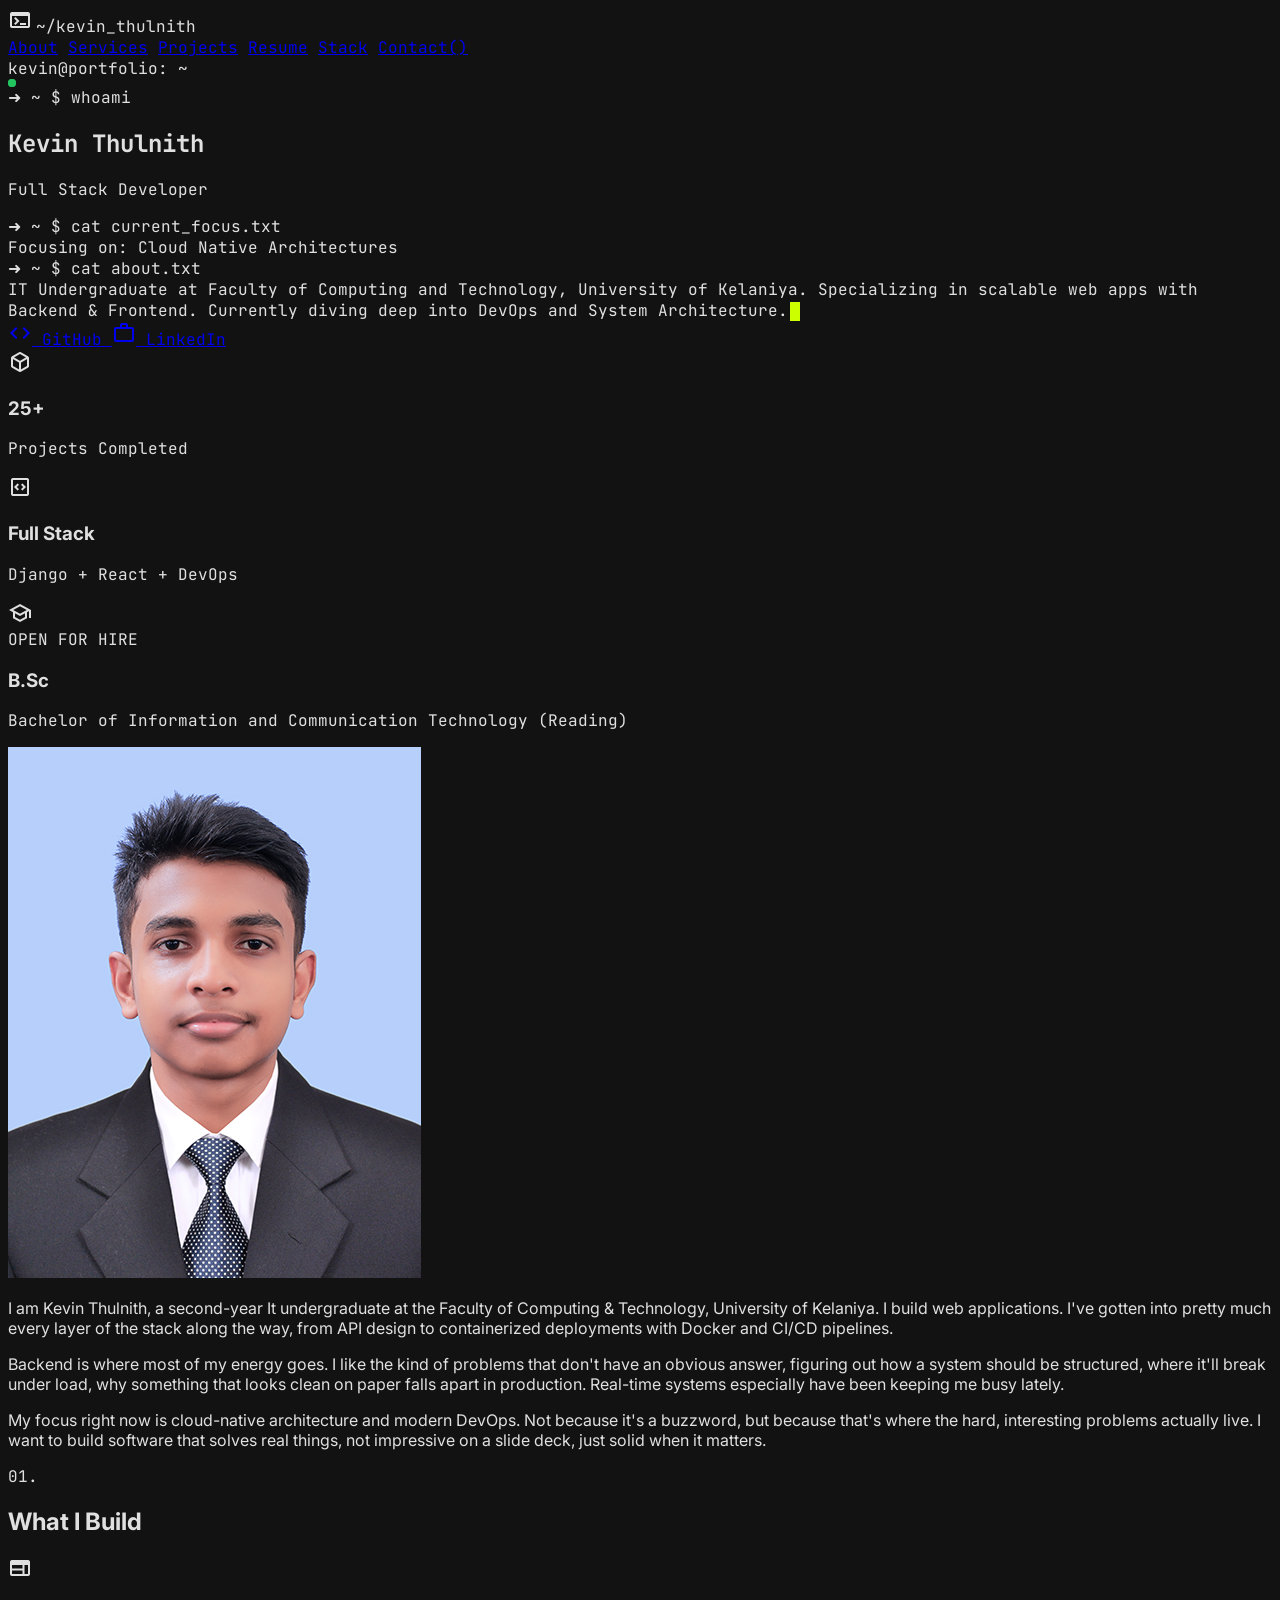
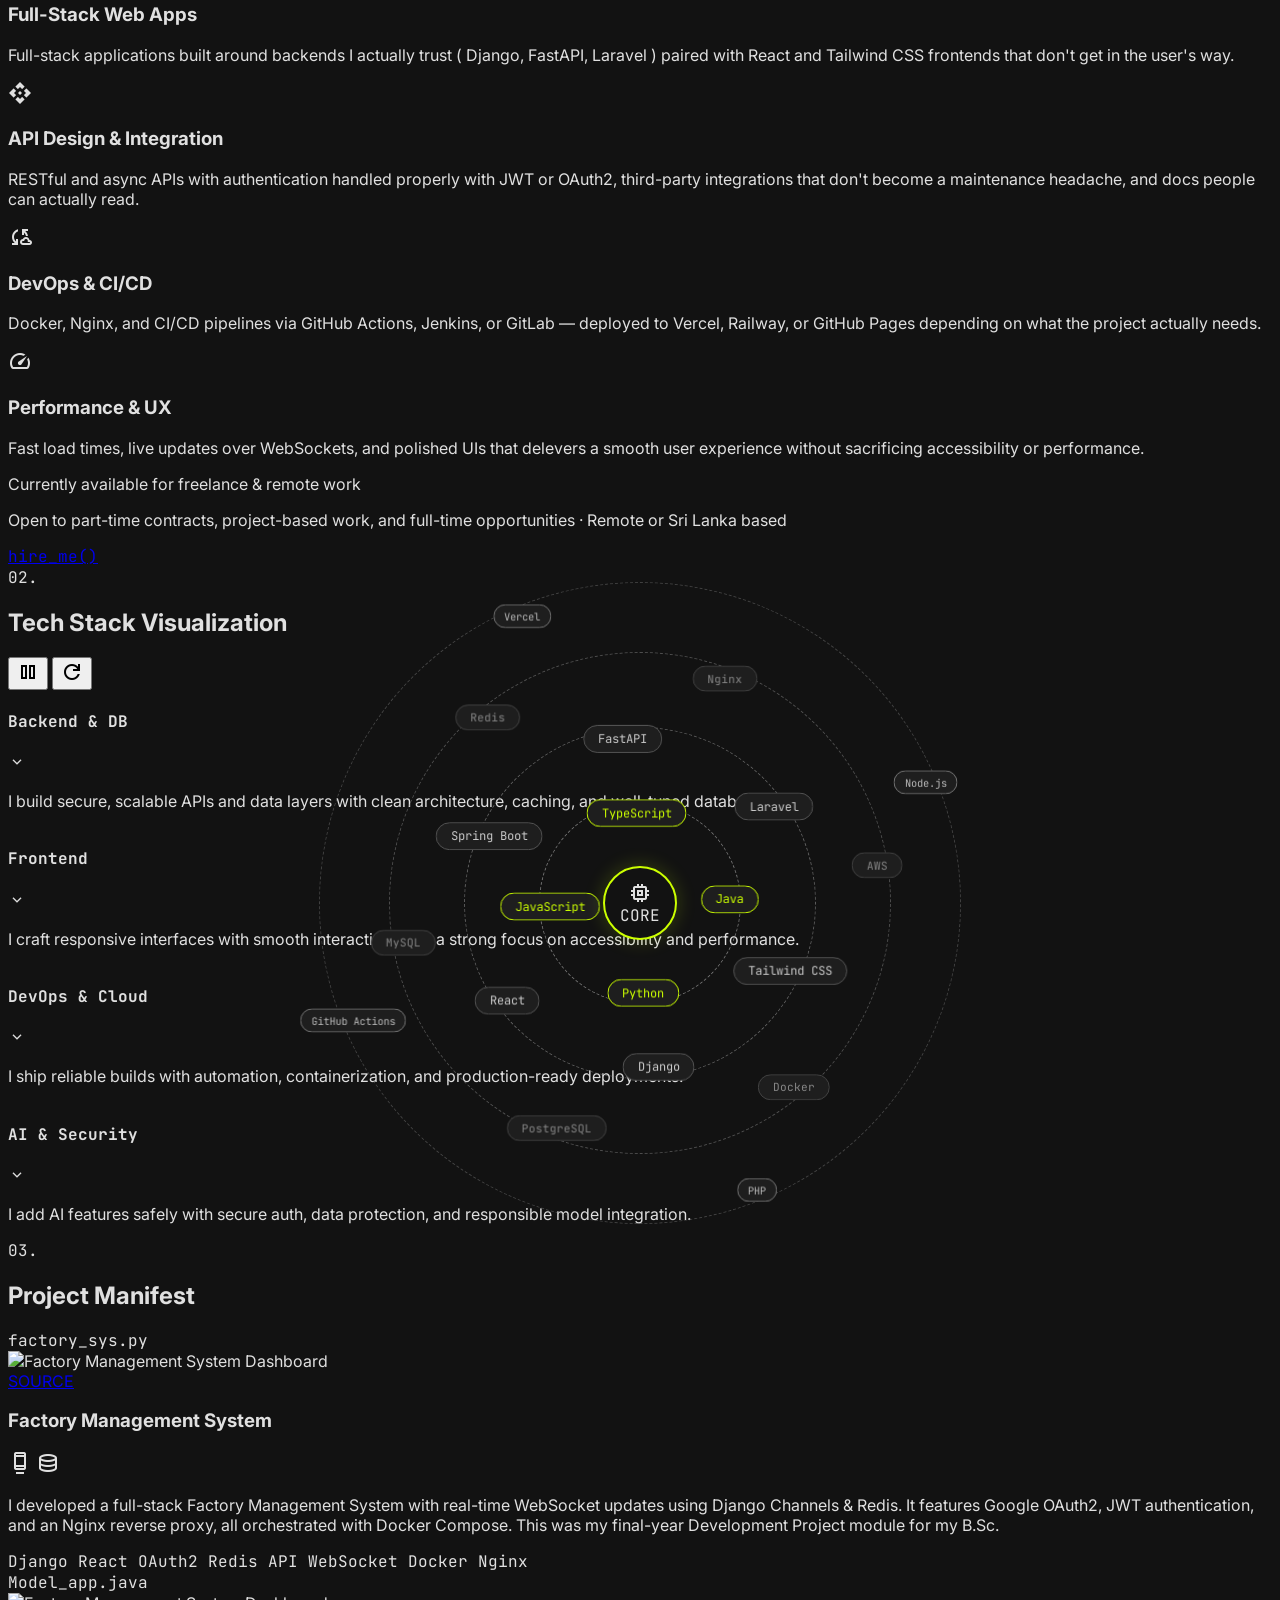
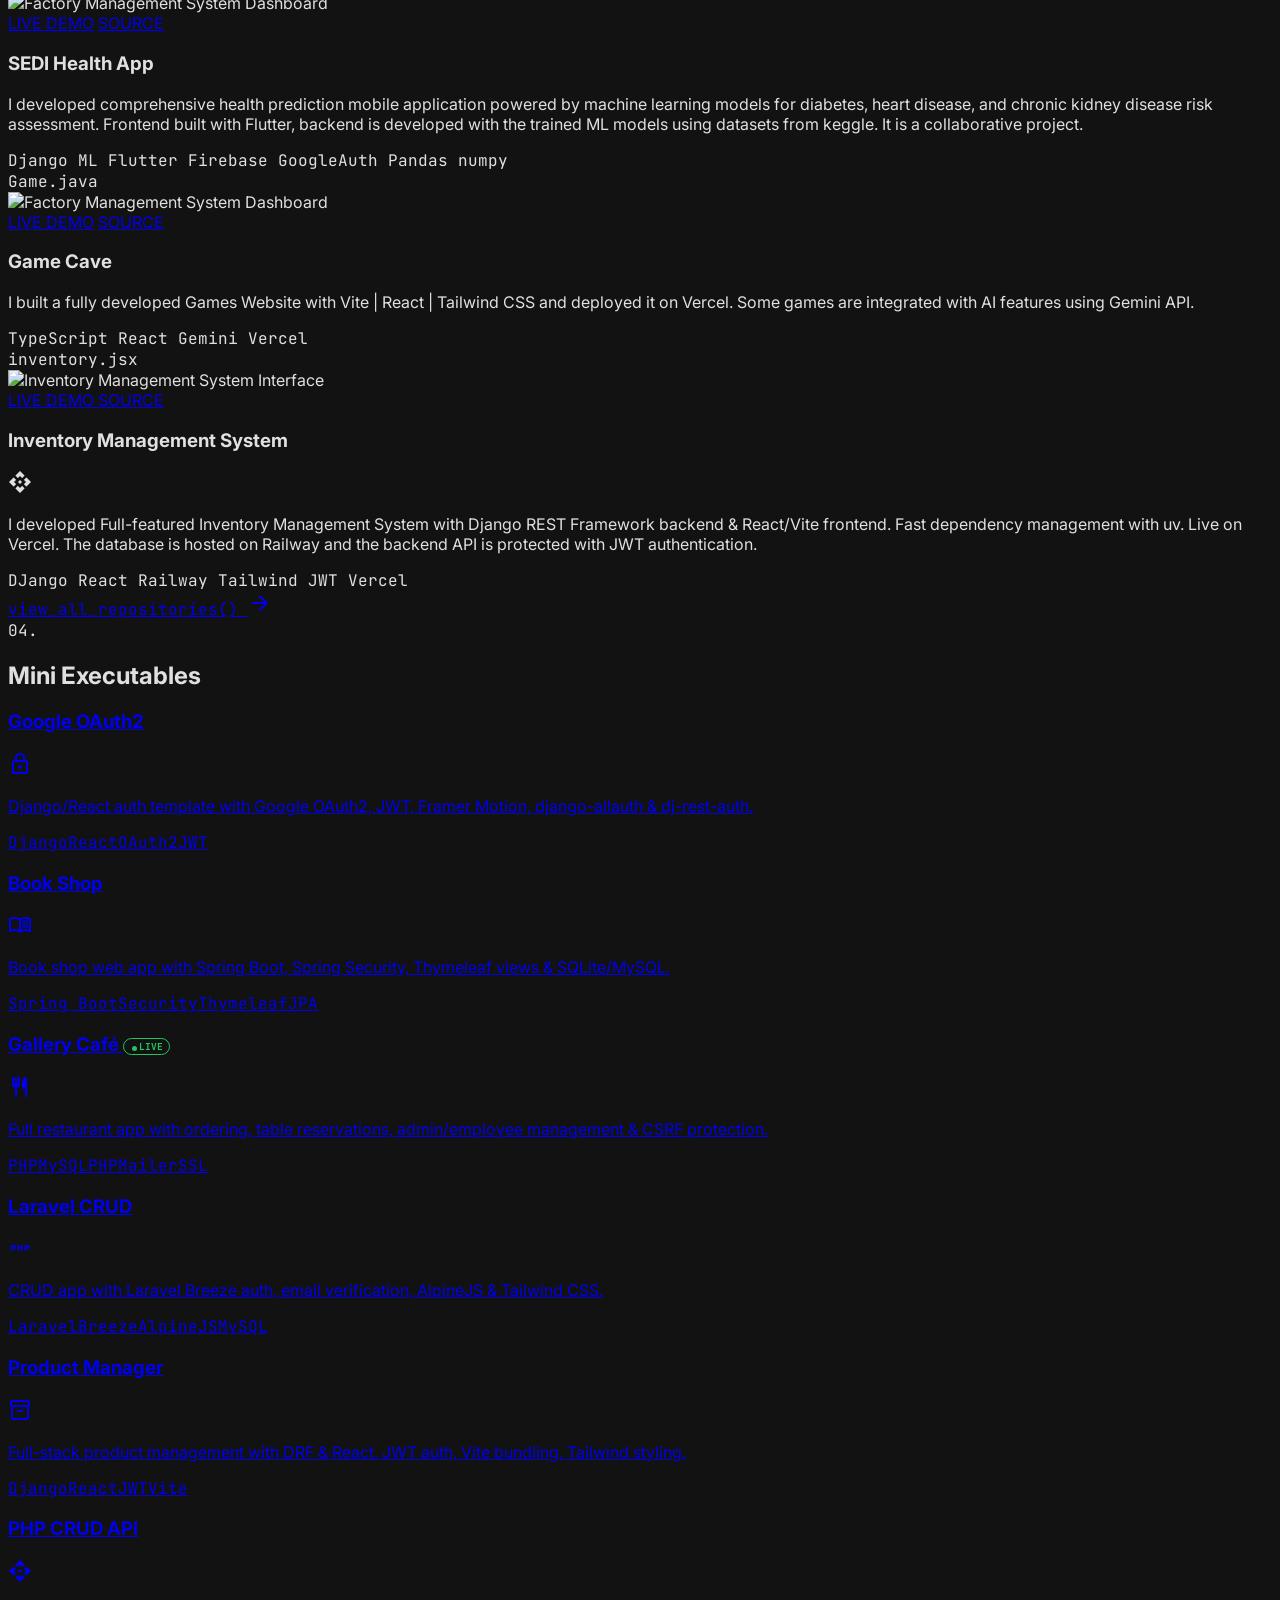
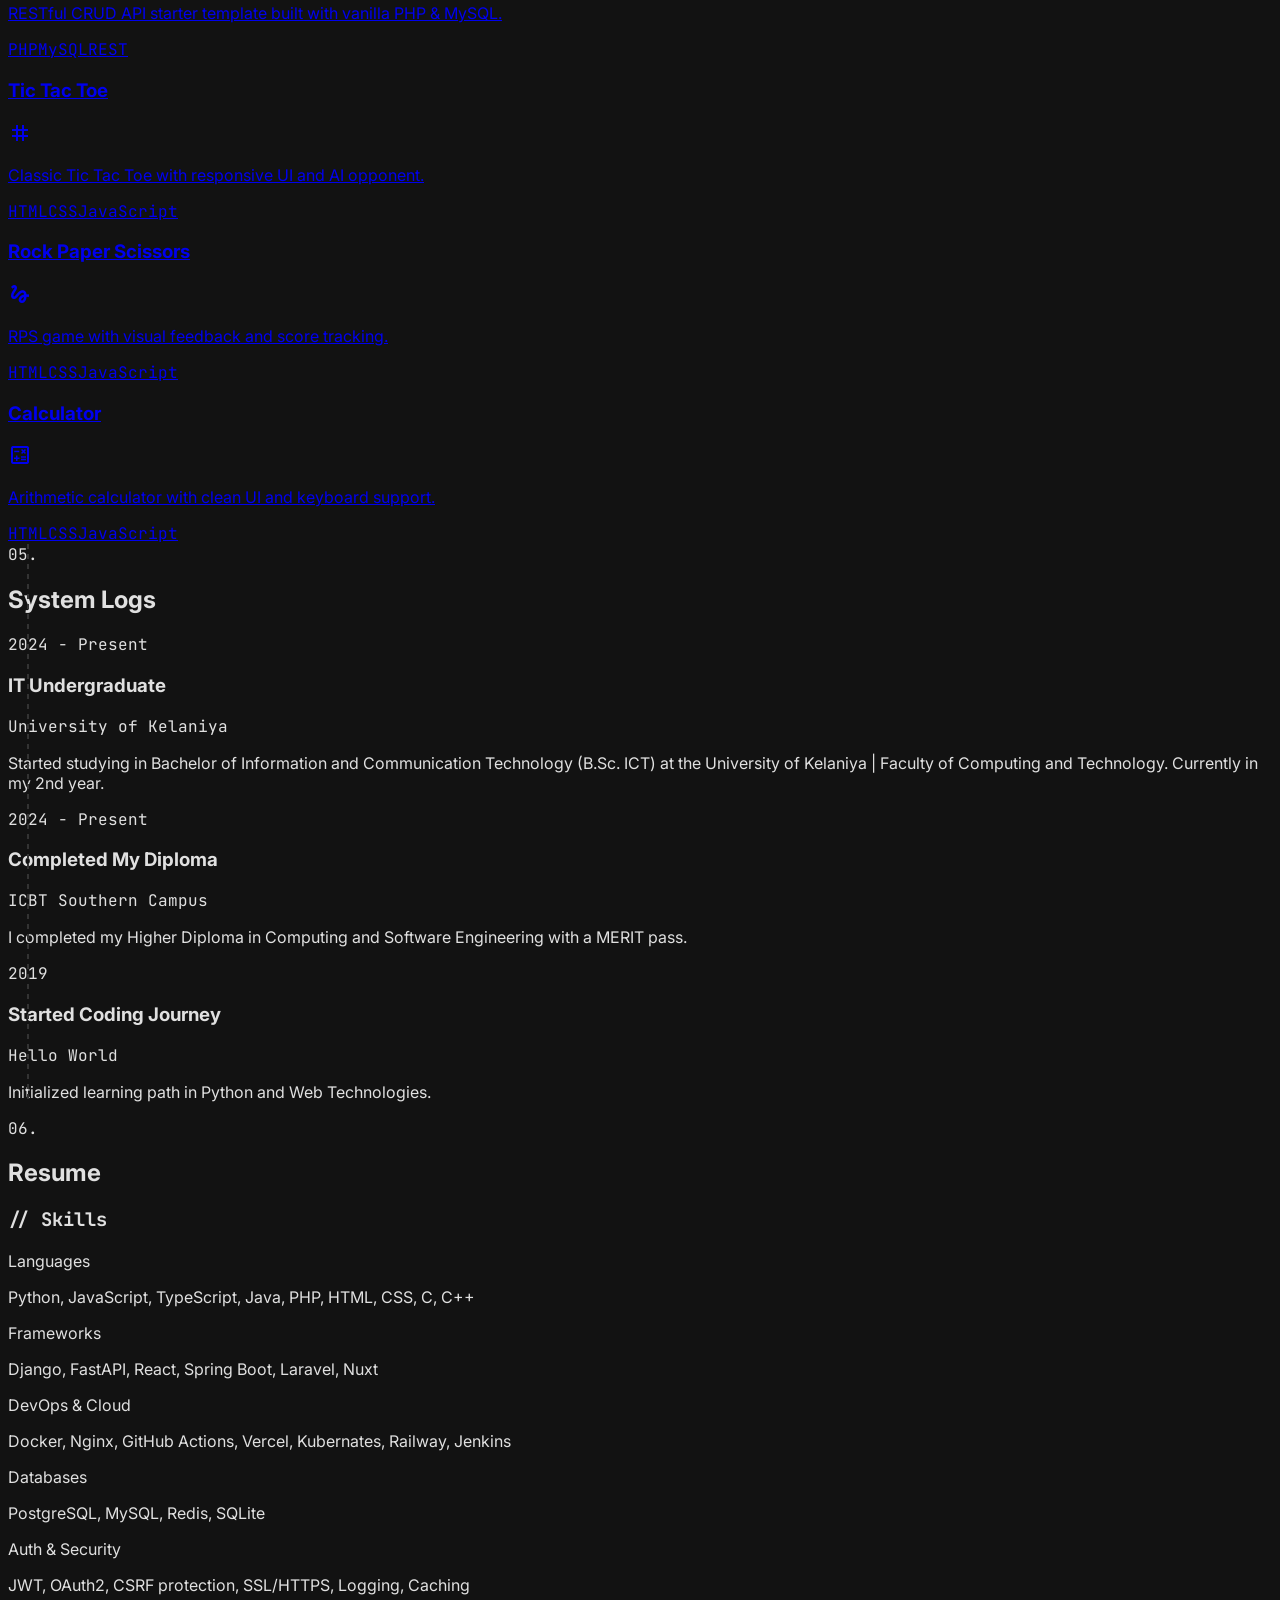
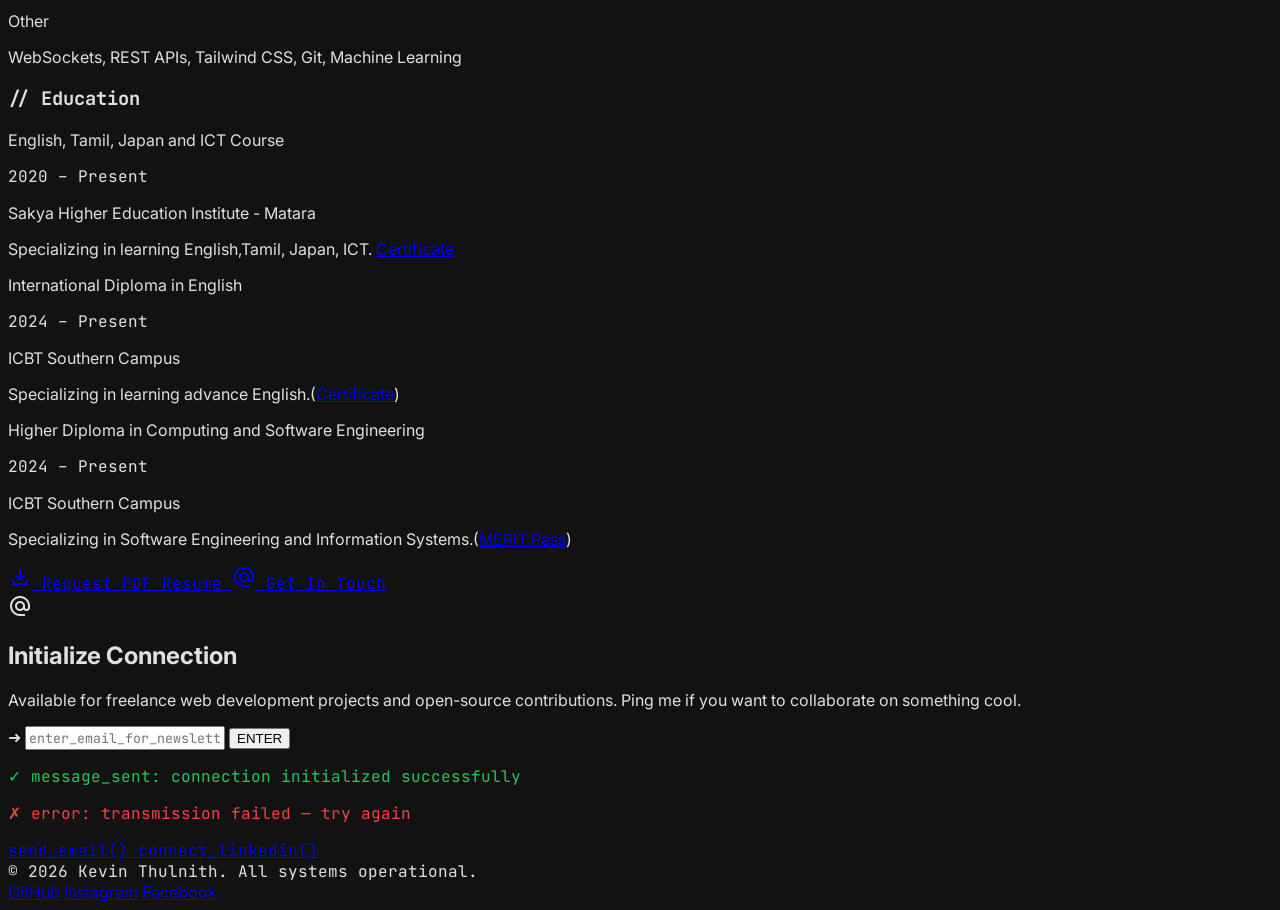
==== commit 802079a0: "refactor: update skills section to include Nuxt and enhance security skills" ====
--- a/index.html
+++ b/index.html
@@ -1374,7 +1374,7 @@
               </div>
               <div>
                 <p class="text-white font-semibold mb-1">Frameworks</p>
-                <p>Django, FastAPI, React, Spring Boot, Laravel</p>
+                <p>Django, FastAPI, React, Spring Boot, Laravel, Nuxt</p>
               </div>
               <div>
                 <p class="text-white font-semibold mb-1">DevOps &amp; Cloud</p>
@@ -1389,7 +1389,7 @@
               </div>
               <div>
                 <p class="text-white font-semibold mb-1">Auth &amp; Security</p>
-                <p>JWT, OAuth2, CSRF protection, SSL/HTTPS, Rate limitting</p>
+                <p>JWT, OAuth2, CSRF protection, SSL/HTTPS, Logging, Caching</p>
               </div>
               <div>
                 <p class="text-white font-semibold mb-1">Other</p>
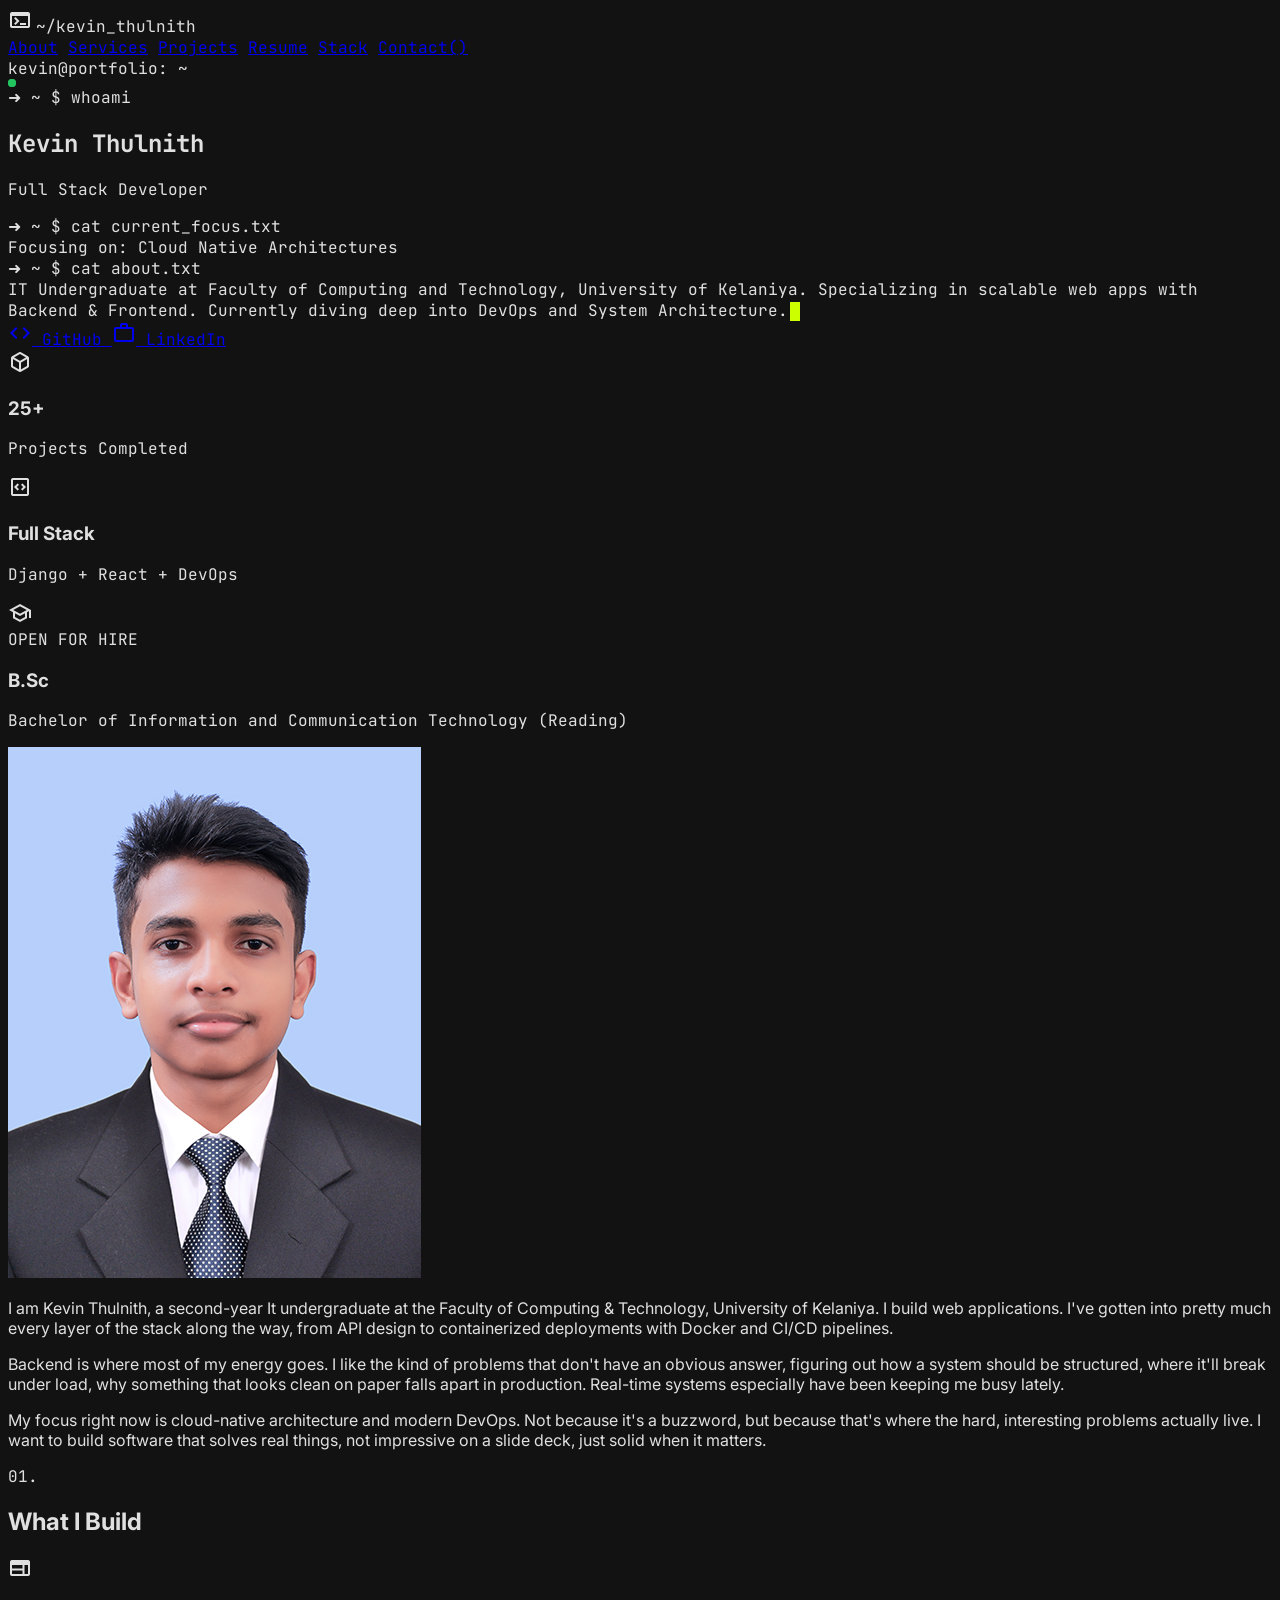
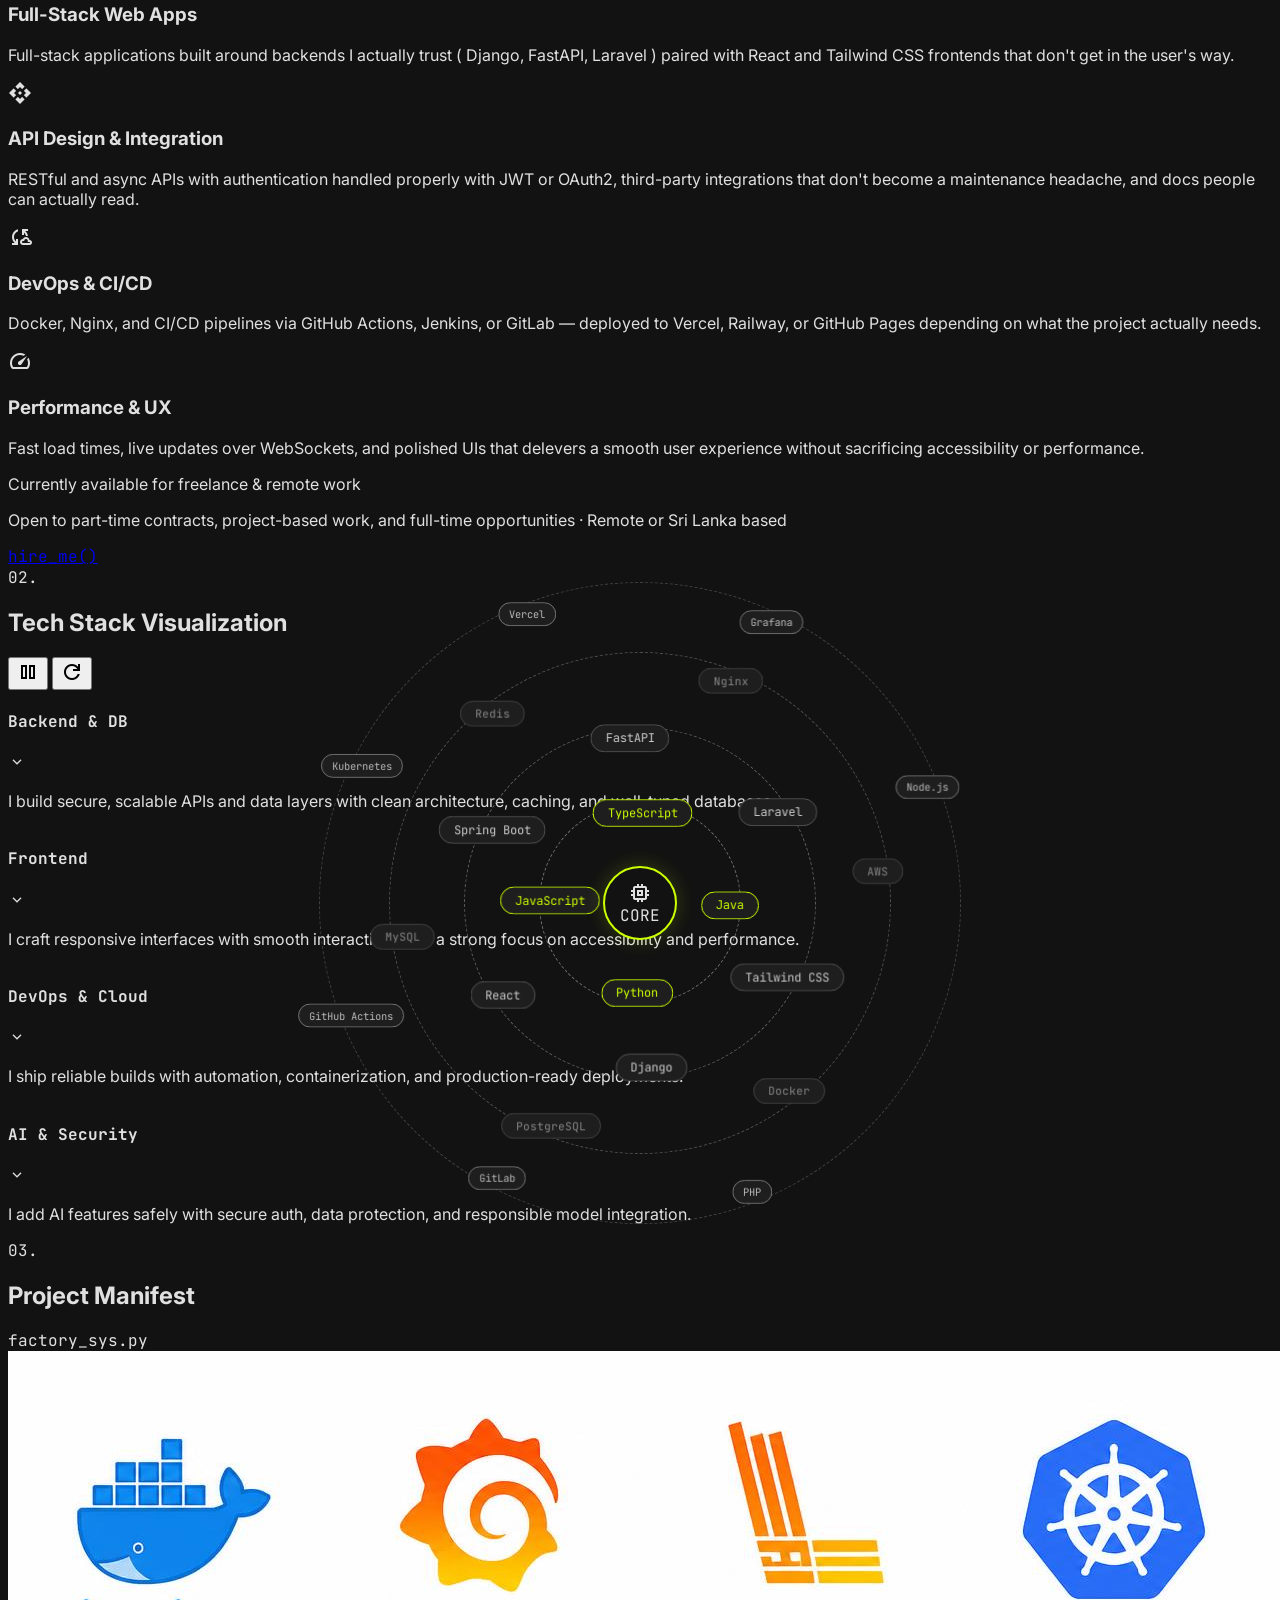
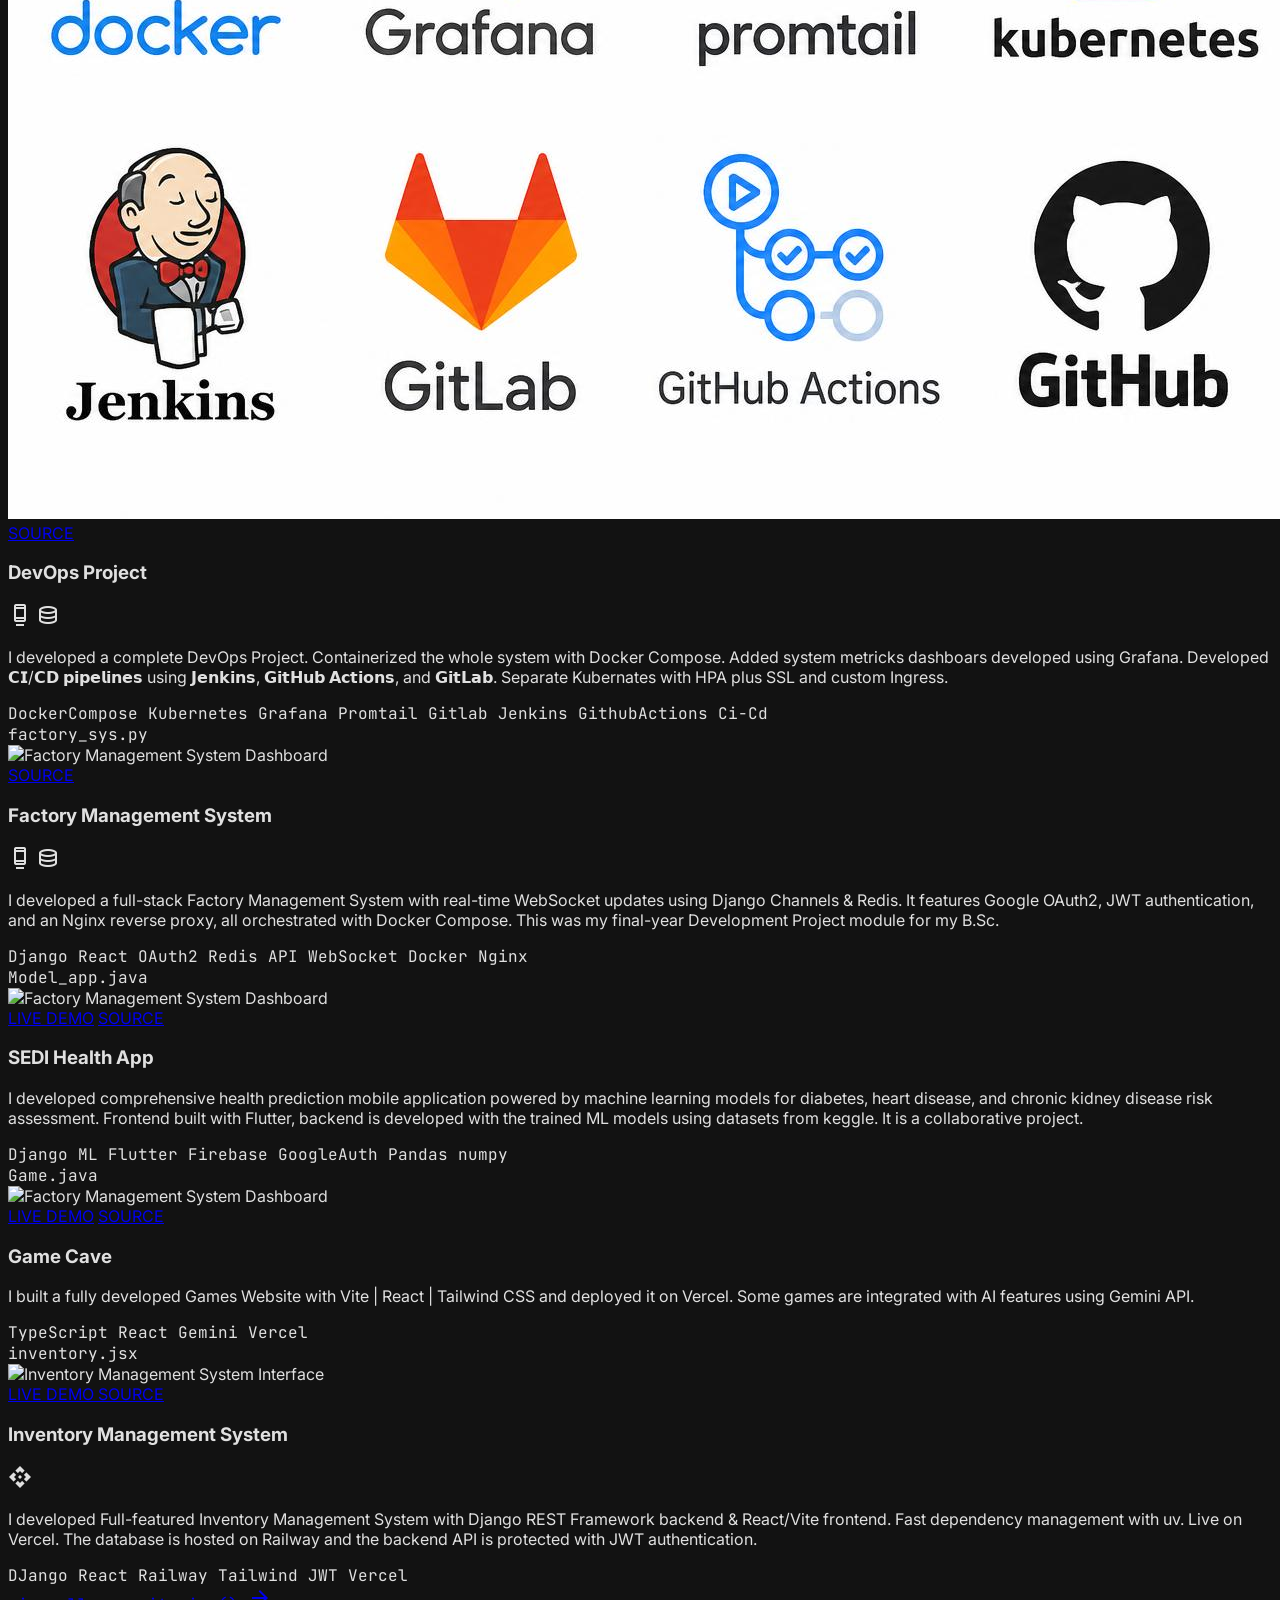
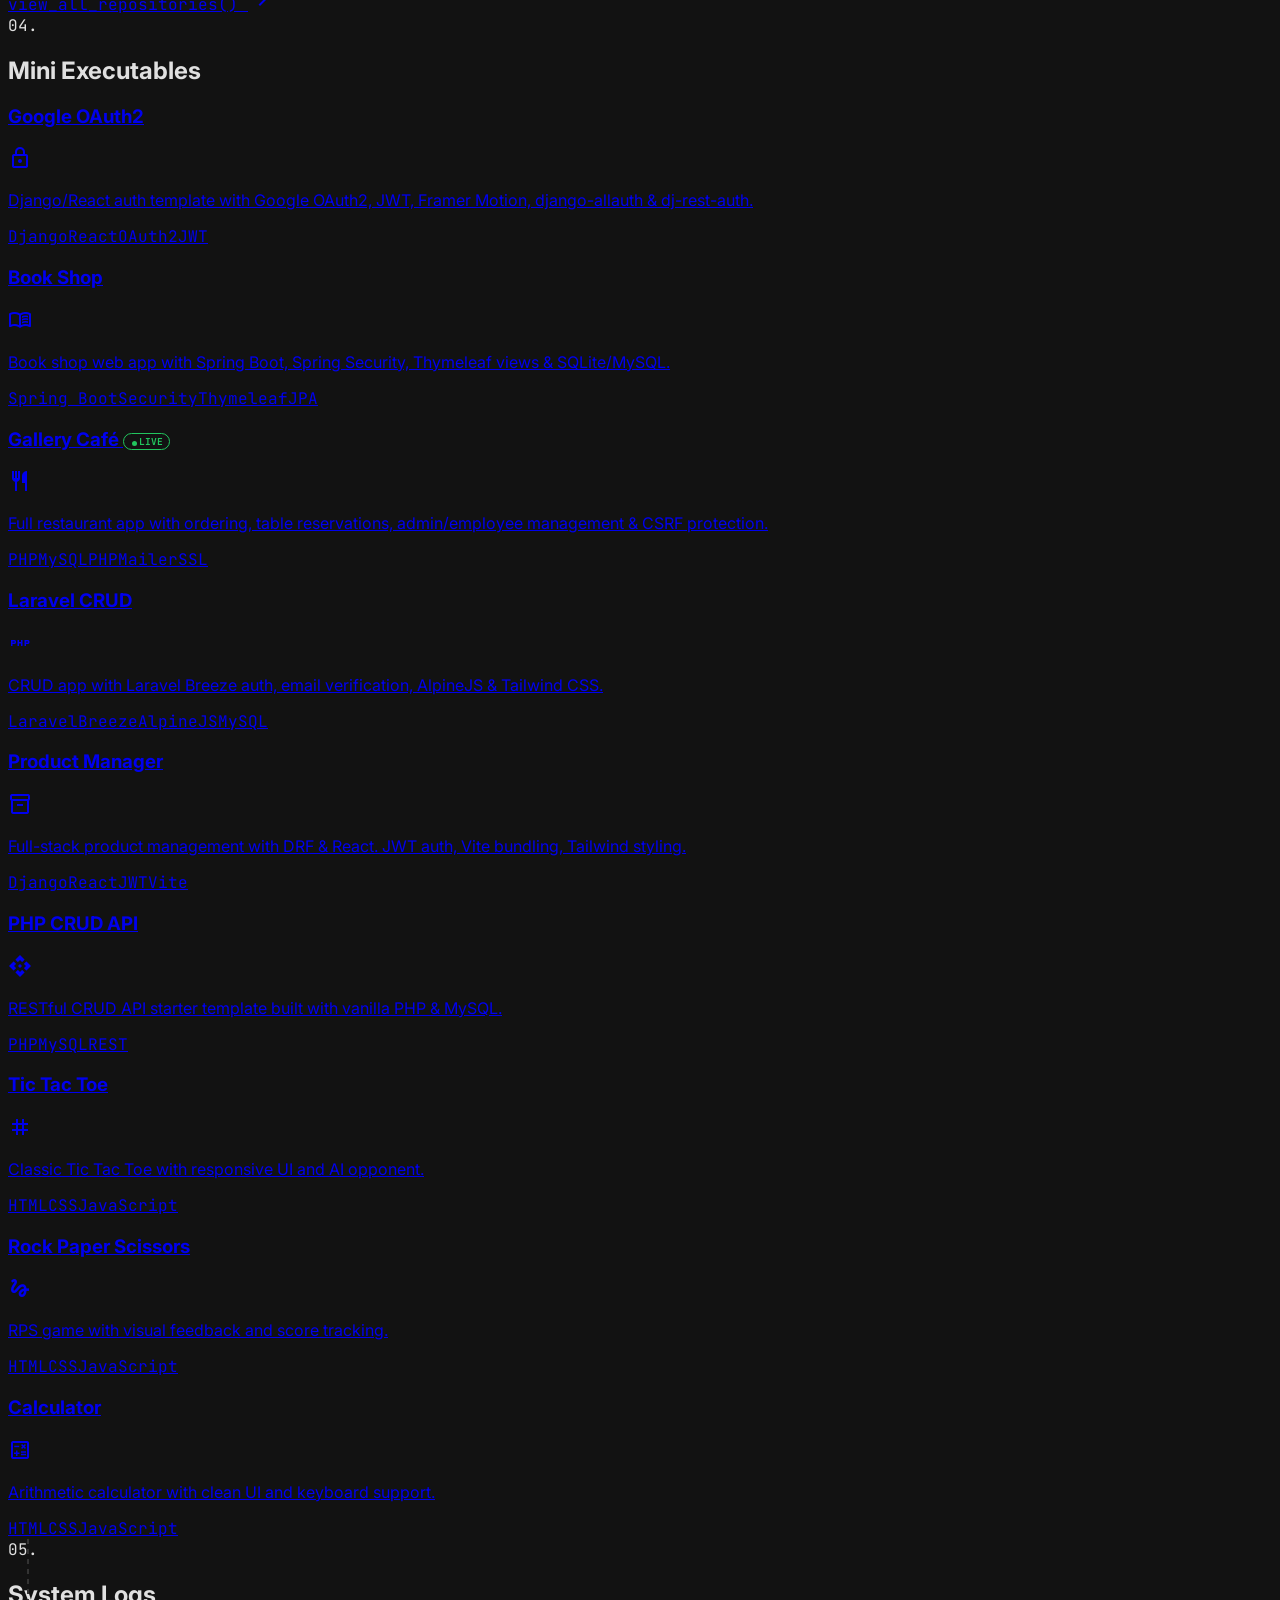
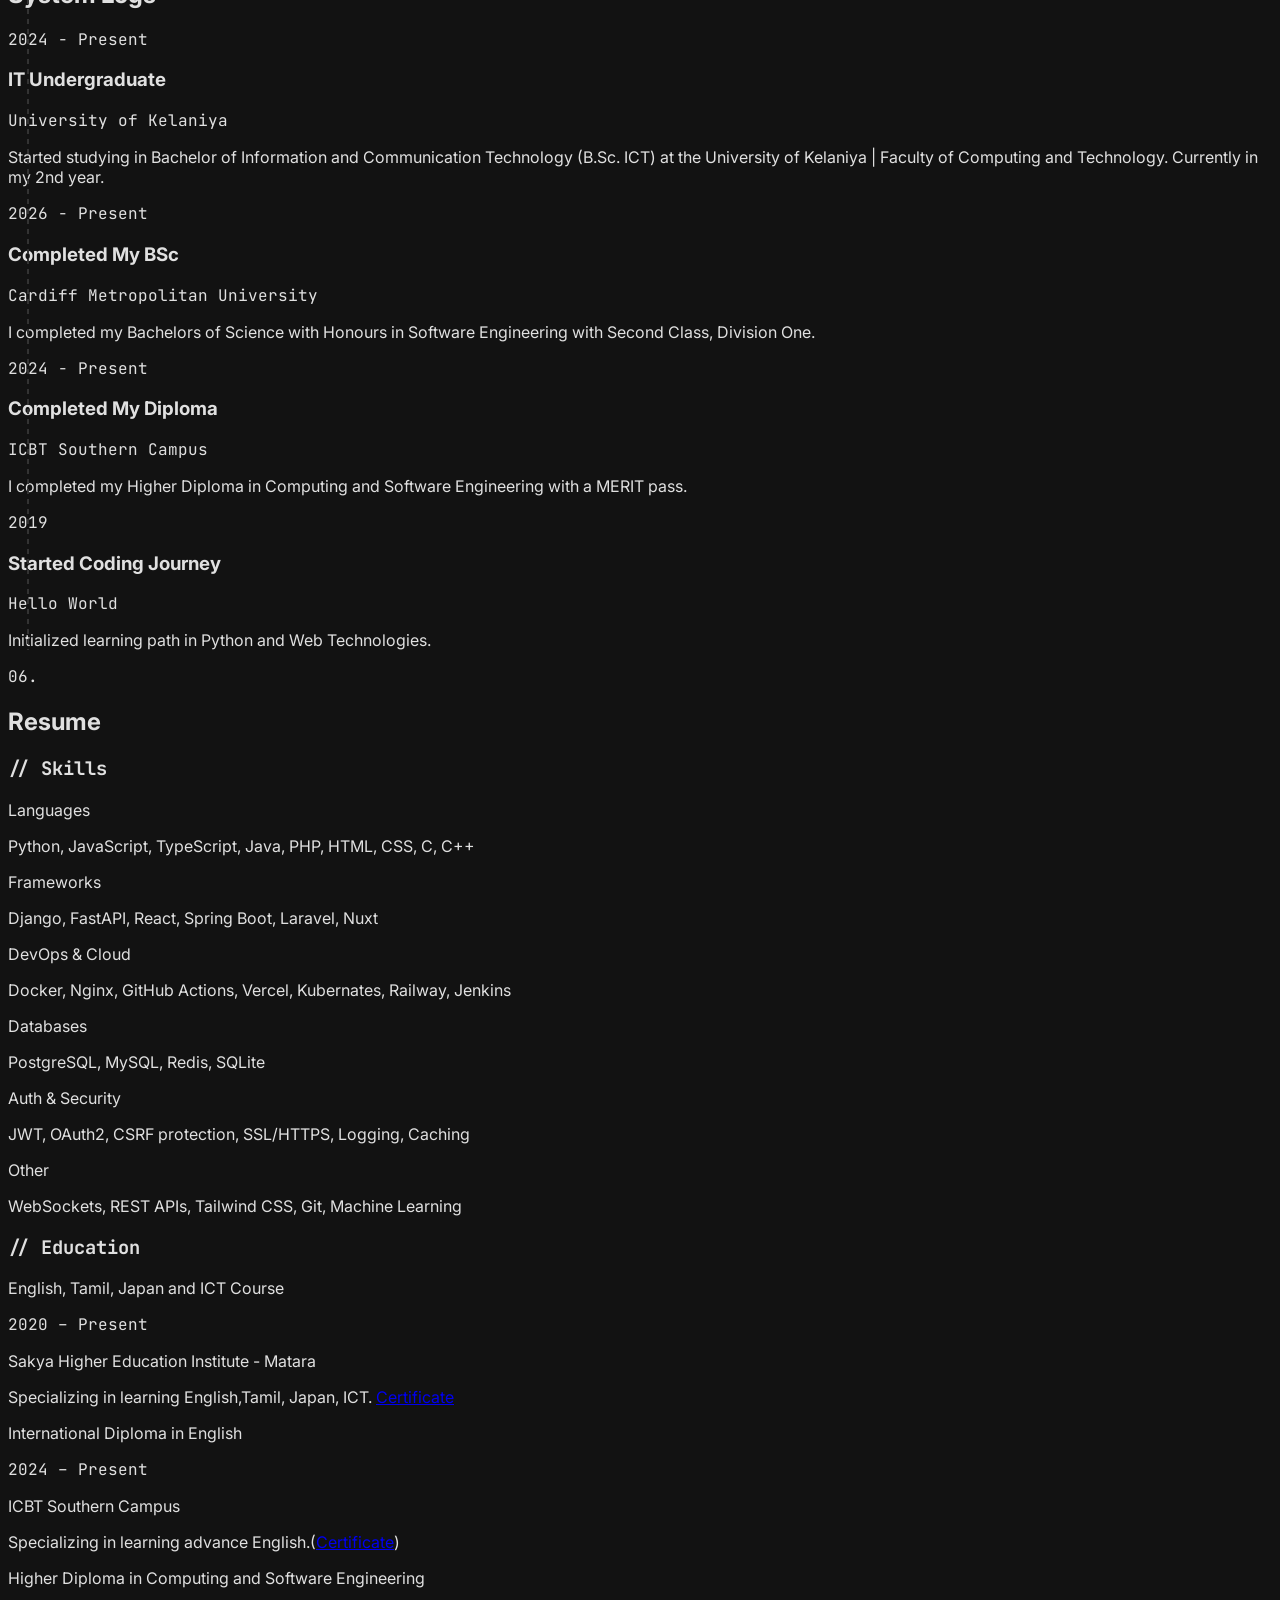
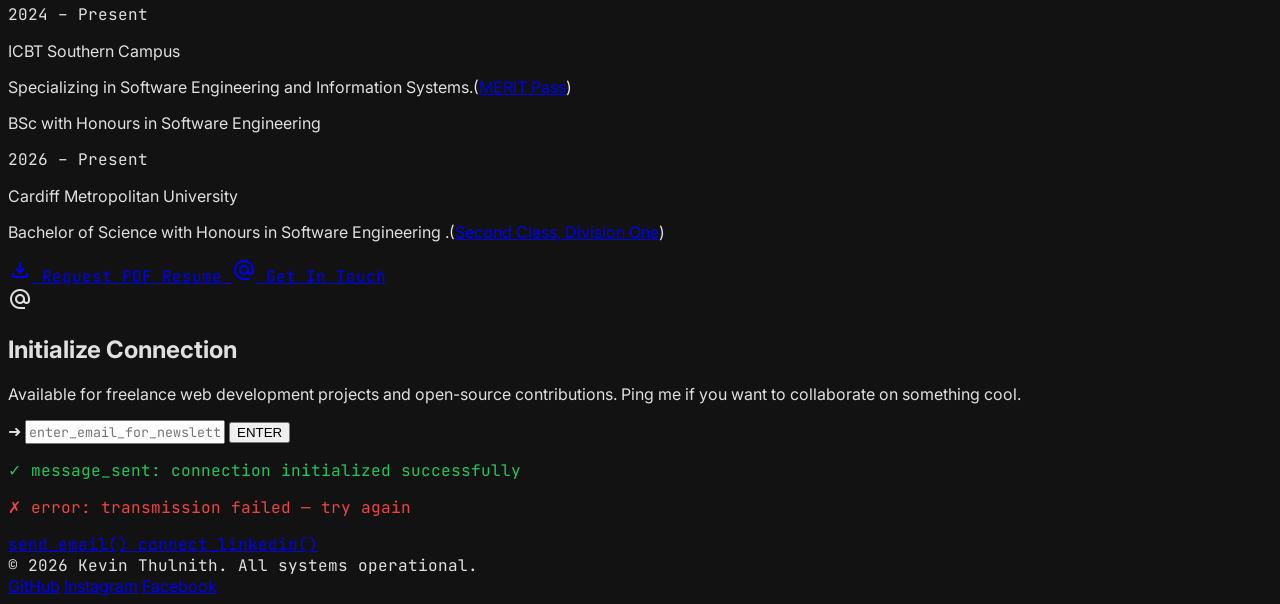
==== commit 0f4ca7c4: "Refactor code structure for improved readability and maintainability" ====
--- a/index.html
+++ b/index.html
@@ -632,6 +632,9 @@
                   <span class="skill-pill">Docker</span>
                   <span class="skill-pill">Nginx</span>
                   <span class="skill-pill">GitHub Actions</span>
+                  <span class="skill-pill">GitLab</span>
+                  <span class="skill-pill">Kubernetes</span>
+                  <span class="skill-pill">Grafana</span>
                   <span class="skill-pill">Vercel</span>
                   <span class="skill-pill">AWS</span>
                 </div>
@@ -674,7 +677,81 @@
           <h2 class="text-3xl font-bold">Project Manifest</h2>
           <div class="h-px bg-[var(--border-dim)] flex-grow"></div>
         </div>
+
+        <!-- Devops project -->
         <div class="flex overflow-x-auto gap-6 pb-8 snap-x snap-mandatory">
+          <article
+            class="min-w-[280px] sm:min-w-[350px] md:min-w-[450px] bg-[var(--bg-card)] border border-[var(--border-dim)] rounded-b-lg relative snap-center flex flex-col h-full group"
+          >
+            <div class="absolute -top-8 left-0 flex">
+              <div
+                class="bg-[var(--bg-card)] text-xs font-mono text-[var(--accent)] px-4 py-2 border-t border-l border-r border-[var(--border-dim)] rounded-t-lg"
+              >
+                factory_sys.py
+              </div>
+            </div>
+            <div
+              class="h-56 bg-[#2a2a2a] flex items-center justify-center border-b border-[var(--border-dim)] relative overflow-hidden group-hover:border-[var(--accent)] transition-colors"
+            >
+              <img
+                alt="Factory Management System Dashboard"
+                class="w-full h-full object-cover opacity-80 group-hover:opacity-40 transition-opacity"
+                src="media/devops.jpg"
+              />
+              <div
+                class="absolute inset-0 flex items-center justify-center opacity-0 group-hover:opacity-100 transition-opacity z-10 gap-3"
+              >
+                <a
+                  class="bg-black/80 text-[var(--accent)] font-bold py-2 px-5 rounded-sm text-sm border border-[var(--accent)] hover:bg-black transition-colors"
+                  href="https://github.com/kevinThulnith/DevOps"
+                >
+                  SOURCE
+                </a>
+              </div>
+            </div>
+            <div class="p-6 flex flex-col flex-grow">
+              <div class="flex justify-between items-start mb-2">
+                <h3 class="text-xl font-bold text-white">DevOps Project</h3>
+                <div class="flex gap-2 text-[var(--text-muted)]">
+                  <span class="material-symbols-outlined text-lg" title="Docker"
+                    >dock</span
+                  >
+                  <span
+                    class="material-symbols-outlined text-lg"
+                    title="Database"
+                    >database</span
+                  >
+                </div>
+              </div>
+              <p
+                class="text-sm text-[var(--text-muted)] mb-4 line-clamp-7 text-justify"
+              >
+                I developed a complete
+                <span class="text-slate-300">DevOps Project</span>.
+                Containerized the whole system with Docker Compose. Added system
+                <span class="text-slate-300">metricks dashboars</span> developed
+                using Grafana. Developed 𝗖𝗜/𝗖𝗗 𝗽𝗶𝗽𝗲𝗹𝗶𝗻𝗲𝘀 using 𝗝𝗲𝗻𝗸𝗶𝗻𝘀, 𝗚𝗶𝘁𝗛𝘂𝗯
+                𝗔𝗰𝘁𝗶𝗼𝗻𝘀, and 𝗚𝗶𝘁𝗟𝗮𝗯. Separate Kubernates with
+                <span class="text-slate-300"> HPA</span> plus SSL and custom
+                Ingress.
+              </p>
+              <div class="mt-auto">
+                <div
+                  class="flex flex-wrap gap-2 text-xs font-mono text-[var(--accent)]"
+                >
+                  <span>DockerCompose</span>
+                  <span>Kubernetes</span>
+                  <span>Grafana</span>
+                  <span>Promtail</span>
+                  <span>Gitlab</span>
+                  <span>Jenkins</span>
+                  <span>GithubActions</span>
+                  <span>Ci-Cd</span>
+                </div>
+              </div>
+            </div>
+          </article>
+
           <!-- FMS -->
           <article
             class="min-w-[280px] sm:min-w-[350px] md:min-w-[450px] bg-[var(--bg-card)] border border-[var(--border-dim)] rounded-b-lg relative snap-center flex flex-col h-full group"
@@ -1310,6 +1387,31 @@
             >
               <span
                 class="text-[var(--text-muted)] font-mono text-xs mb-1 block"
+                >2026 - Present</span
+              >
+              <h3 class="text-lg font-bold text-white">Completed My BSc</h3>
+              <p class="text-sm text-[var(--text-muted)] font-mono">
+                Cardiff Metropolitan University
+              </p>
+              <p class="text-sm text-[var(--text-muted)] mt-2">
+                I completed my Bachelors of Science with
+                <span class="text-slate-300"
+                  >Honours in Software Engineering</span
+                >
+                with
+                <span class="text-slate-300">Second Class, Division One</span>.
+              </p>
+            </div>
+          </div>
+          <div class="relative">
+            <div
+              class="absolute -left-[27px] w-4 h-4 rounded-full bg-[var(--bg-dark)] border-2 border-gray-500"
+            ></div>
+            <div
+              class="bg-[var(--bg-card)] p-5 border border-[var(--border-dim)] rounded hover:border-[var(--accent)] transition-all"
+            >
+              <span
+                class="text-[var(--text-muted)] font-mono text-xs mb-1 block"
                 >2024 - Present</span
               >
               <h3 class="text-lg font-bold text-white">Completed My Diploma</h3>
@@ -1318,8 +1420,10 @@
               </p>
               <p class="text-sm text-[var(--text-muted)] mt-2">
                 I completed my Higher Diploma in
-                <span class="text-slate-300"></span>Computing and Software
-                Engineering with a MERIT pass.
+                <span class="text-slate-300">
+                  Computing and Software Engineering</span
+                >
+                with a <span class="text-slate-300">MERIT</span> pass.
               </p>
             </div>
           </div>
@@ -1493,6 +1597,28 @@
                 >)
               </p>
             </div>
+            <div
+              class="border-l-2 border-[var(--border-dim)] mb-4 pl-4 hover:border-[var(--accent)] transition-colors text-sm"
+            >
+              <div class="flex justify-between items-start flex-wrap gap-1">
+                <p class="text-white font-semibold">
+                  BSc with Honours in Software Engineering
+                </p>
+                <span class="text-[var(--accent)] font-mono text-xs"
+                  >2026 – Present</span
+                >
+              </div>
+              <p class="text-[var(--text-muted)]">
+                Cardiff Metropolitan University
+              </p>
+              <p class="text-[var(--text-muted)] mt-1">
+                Bachelor of Science with Honours in Software Engineering .(<a
+                  href="https://www.linkedin.com/in/kevinuluwaduge/overlay/Education/1258983171/treasury/?profileId=ACoAADHoXsMBEDxXEfQ808tMby5295J2JeV-0OU"
+                  class="text-slate-200"
+                  >Second Class, Division One</a
+                >)
+              </p>
+            </div>
           </div>
 
           <div
--- a/style.css
+++ b/style.css
@@ -11,6 +11,7 @@
   font-family: "Inter", sans-serif;
   background-color: var(--bg-dark);
   color: var(--text-main);
+  scroll-behavior: smooth;
 }
 .font-mono {
   font-family: "JetBrains Mono", monospace;
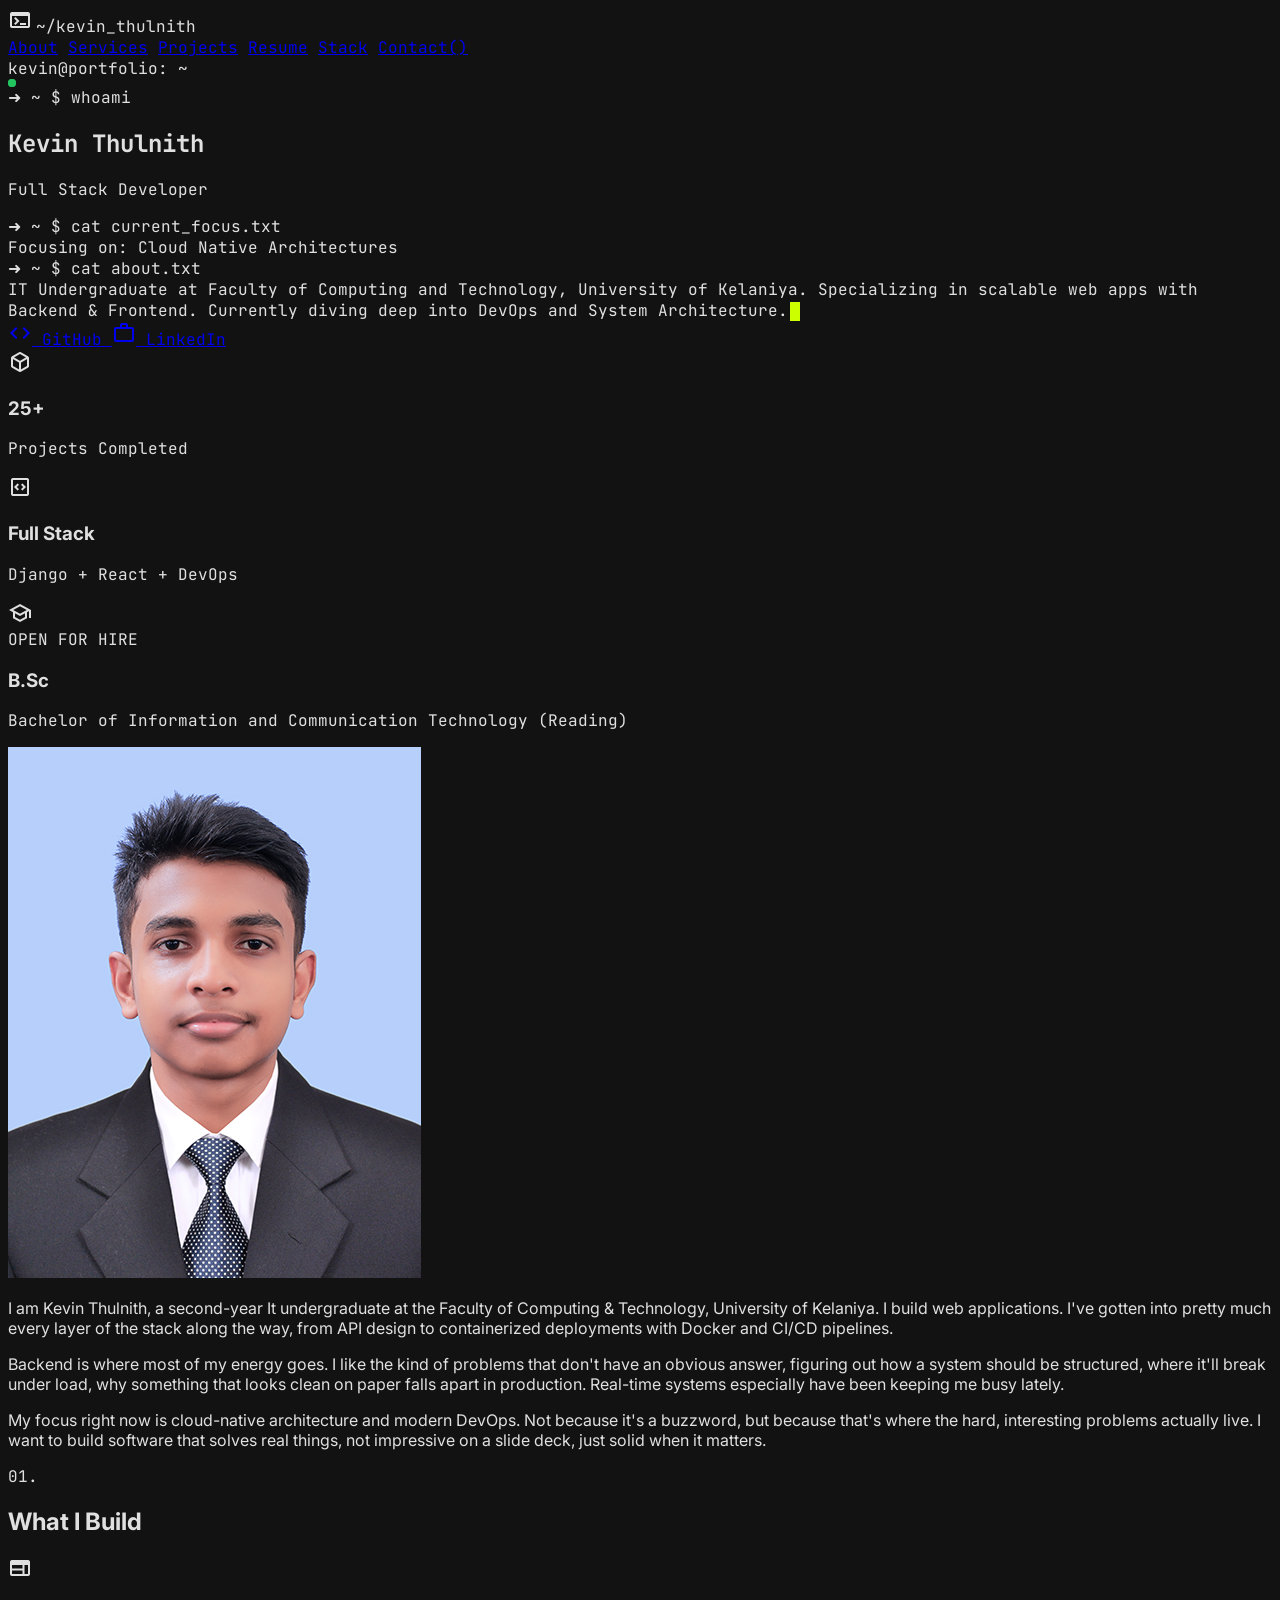
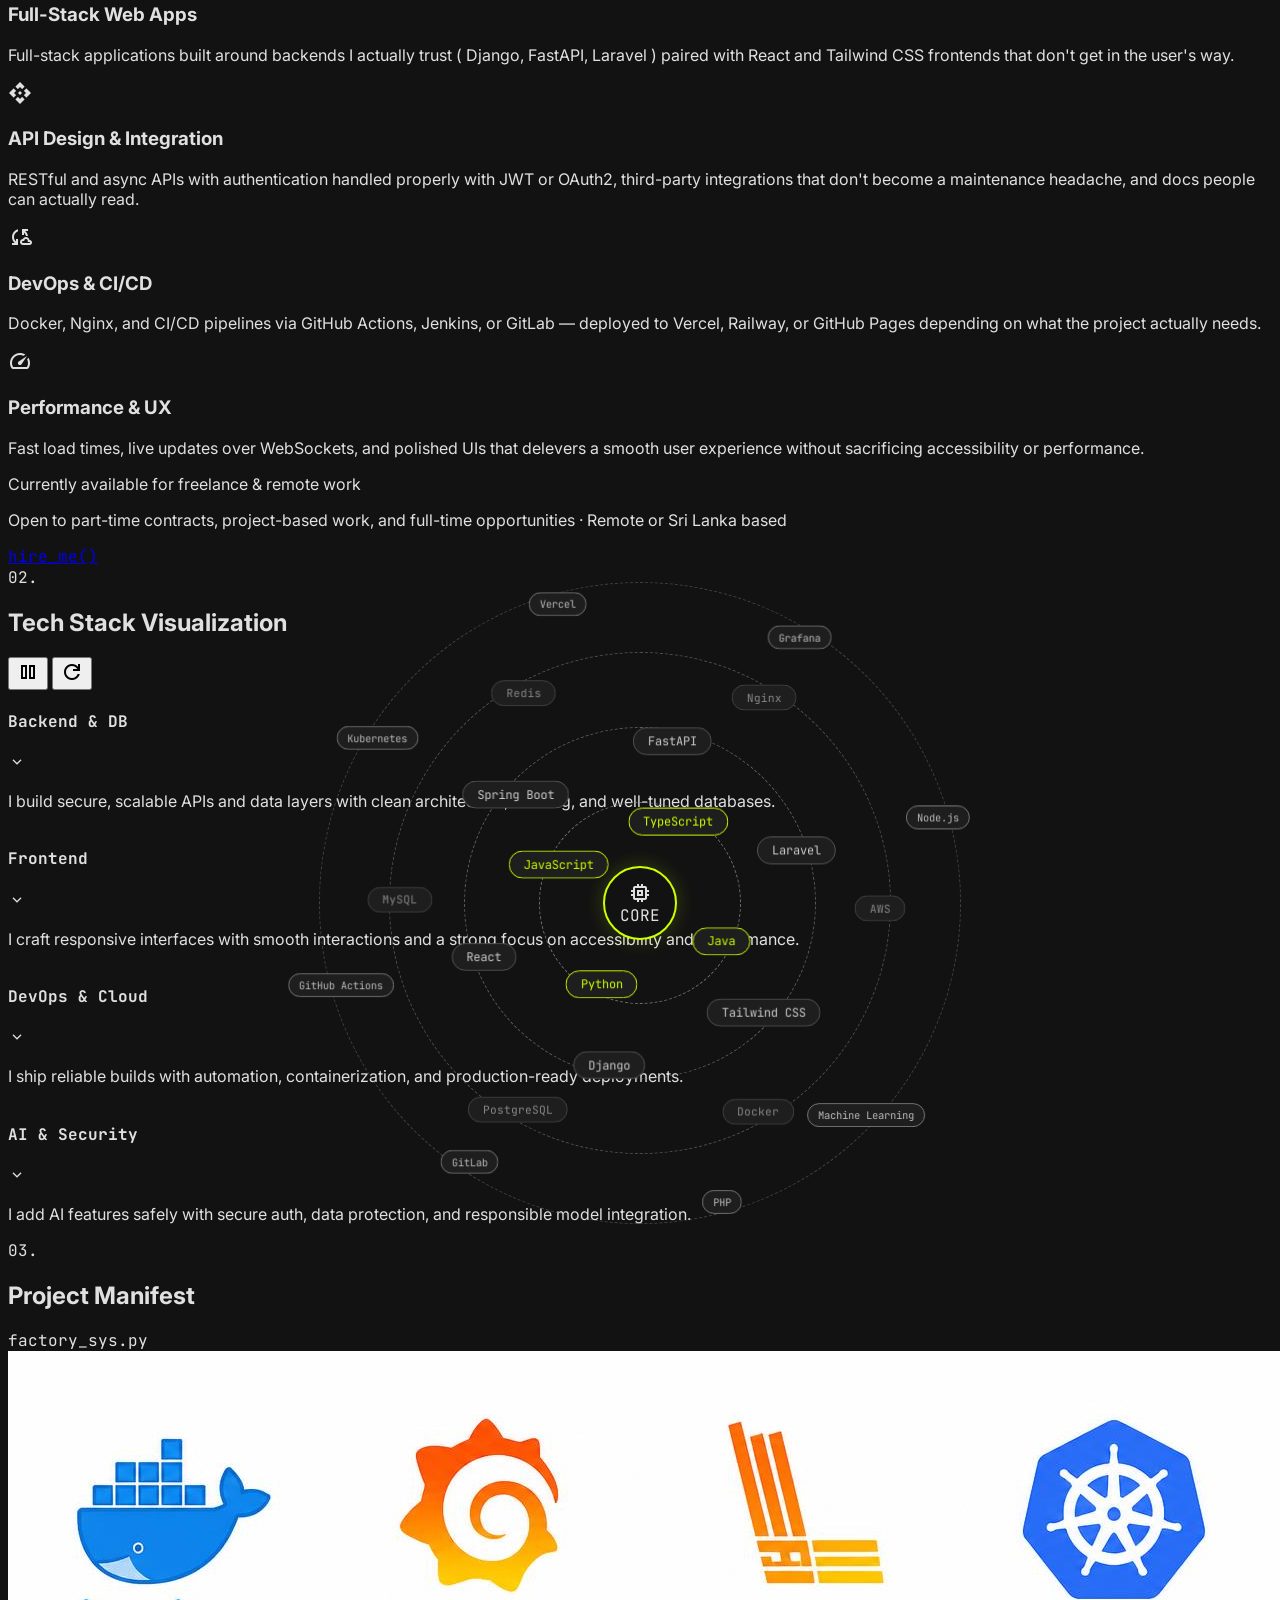
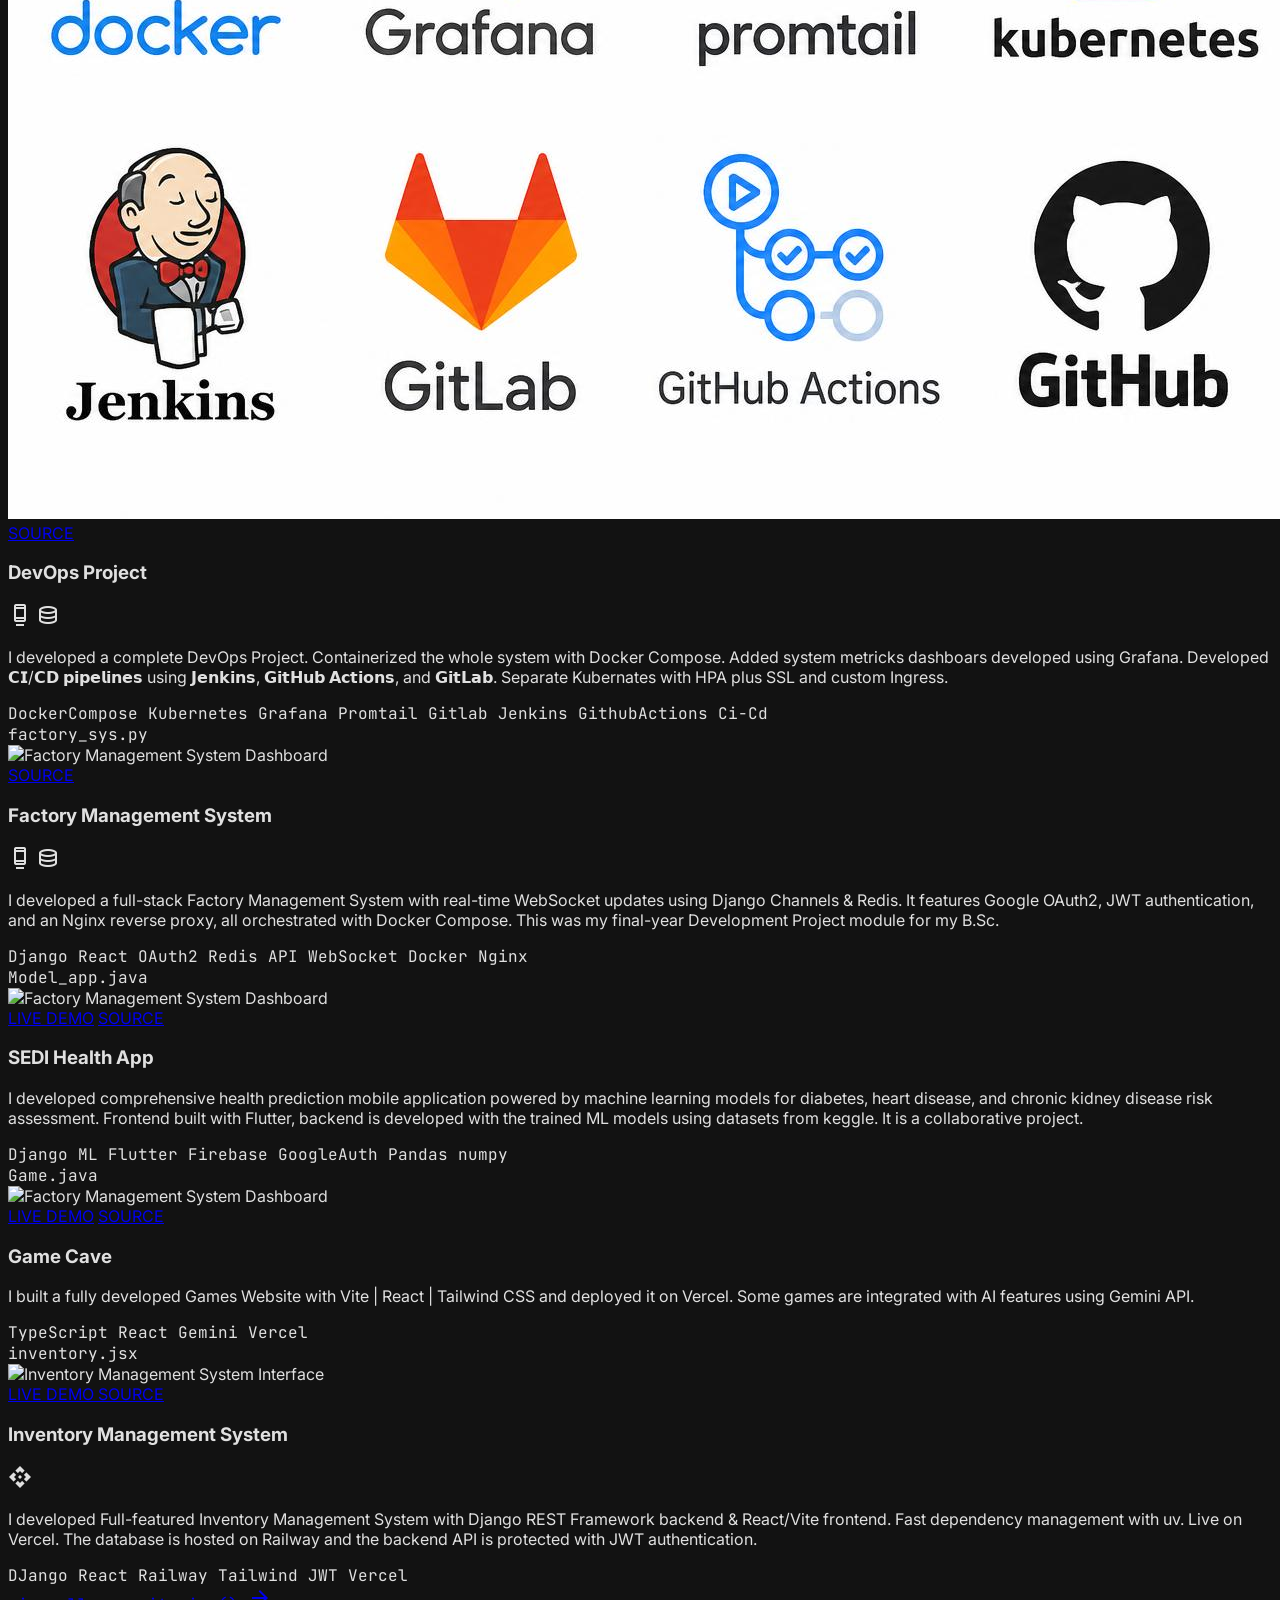
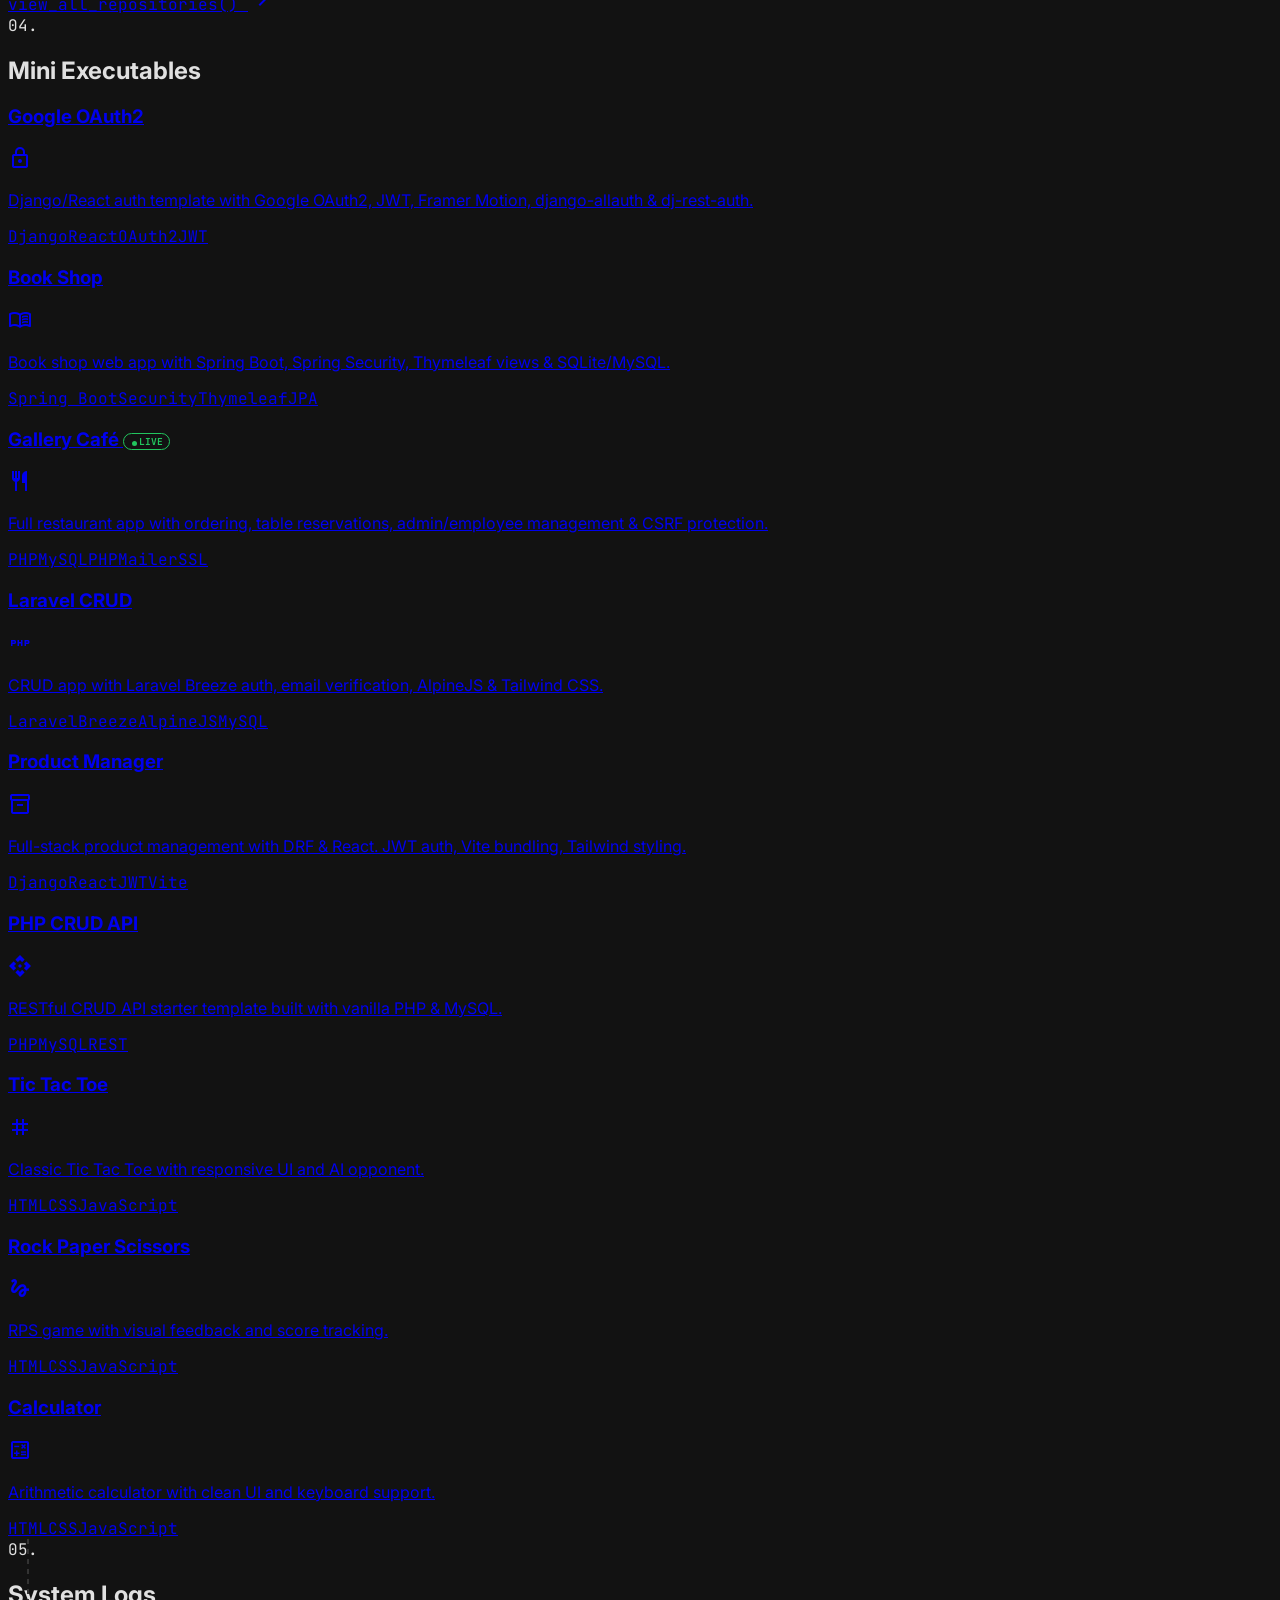
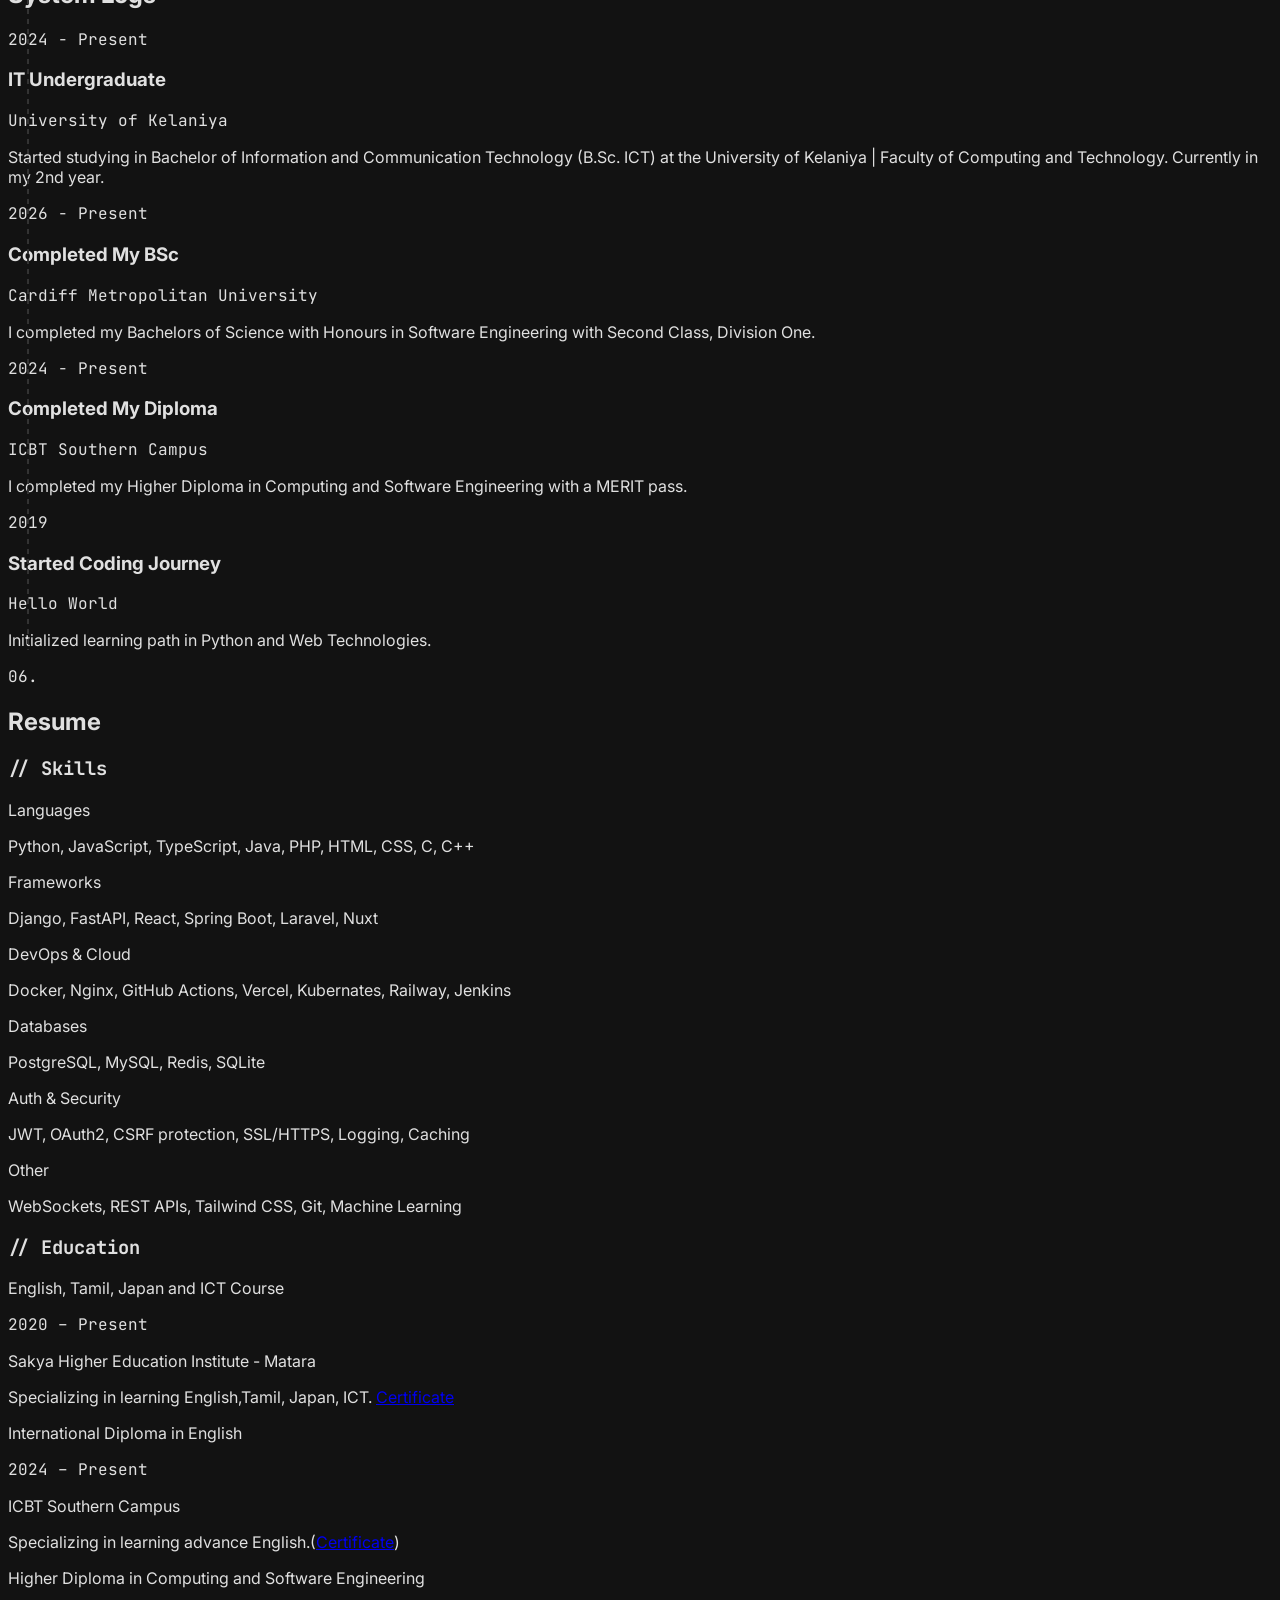
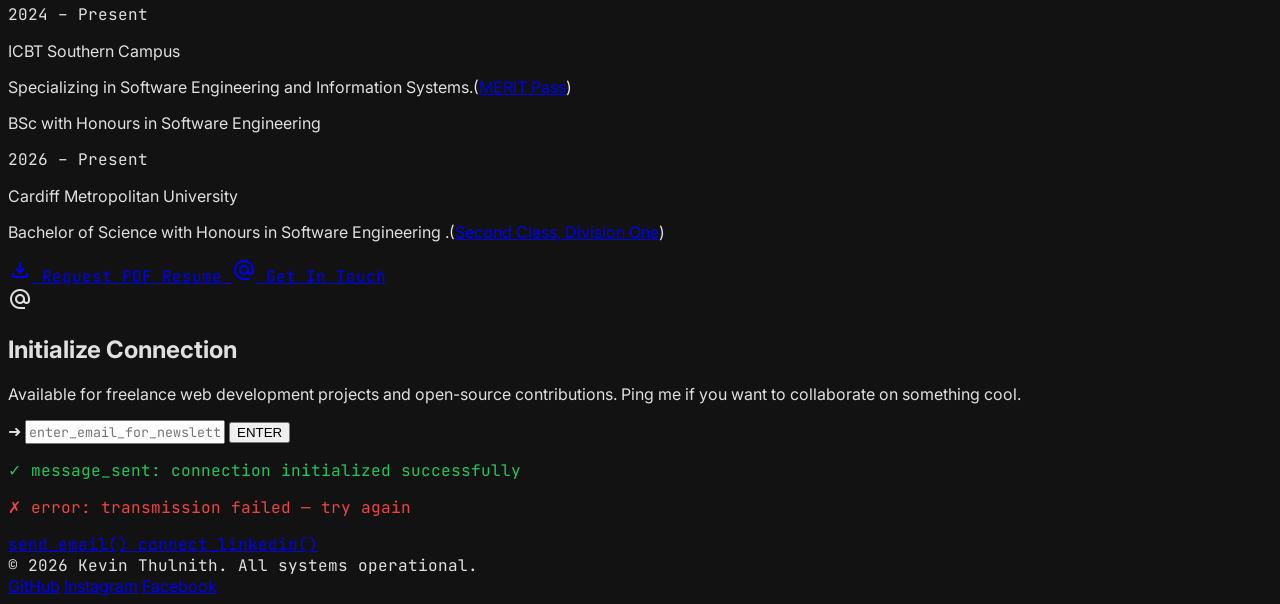
==== commit 20a7704c: "refactor: add Machine Learning skill to skills section" ====
--- a/index.html
+++ b/index.html
@@ -660,6 +660,7 @@
               <div class="category-skills-list mt-3">
                 <div class="skill-pill-list">
                   <span class="skill-pill">Gemini AI</span>
+                  <span class="skill-pill">Machine Learning</span>
                   <span class="skill-pill">JWT</span>
                   <span class="skill-pill">OAuth2</span>
                   <span class="skill-pill">ML Models</span>
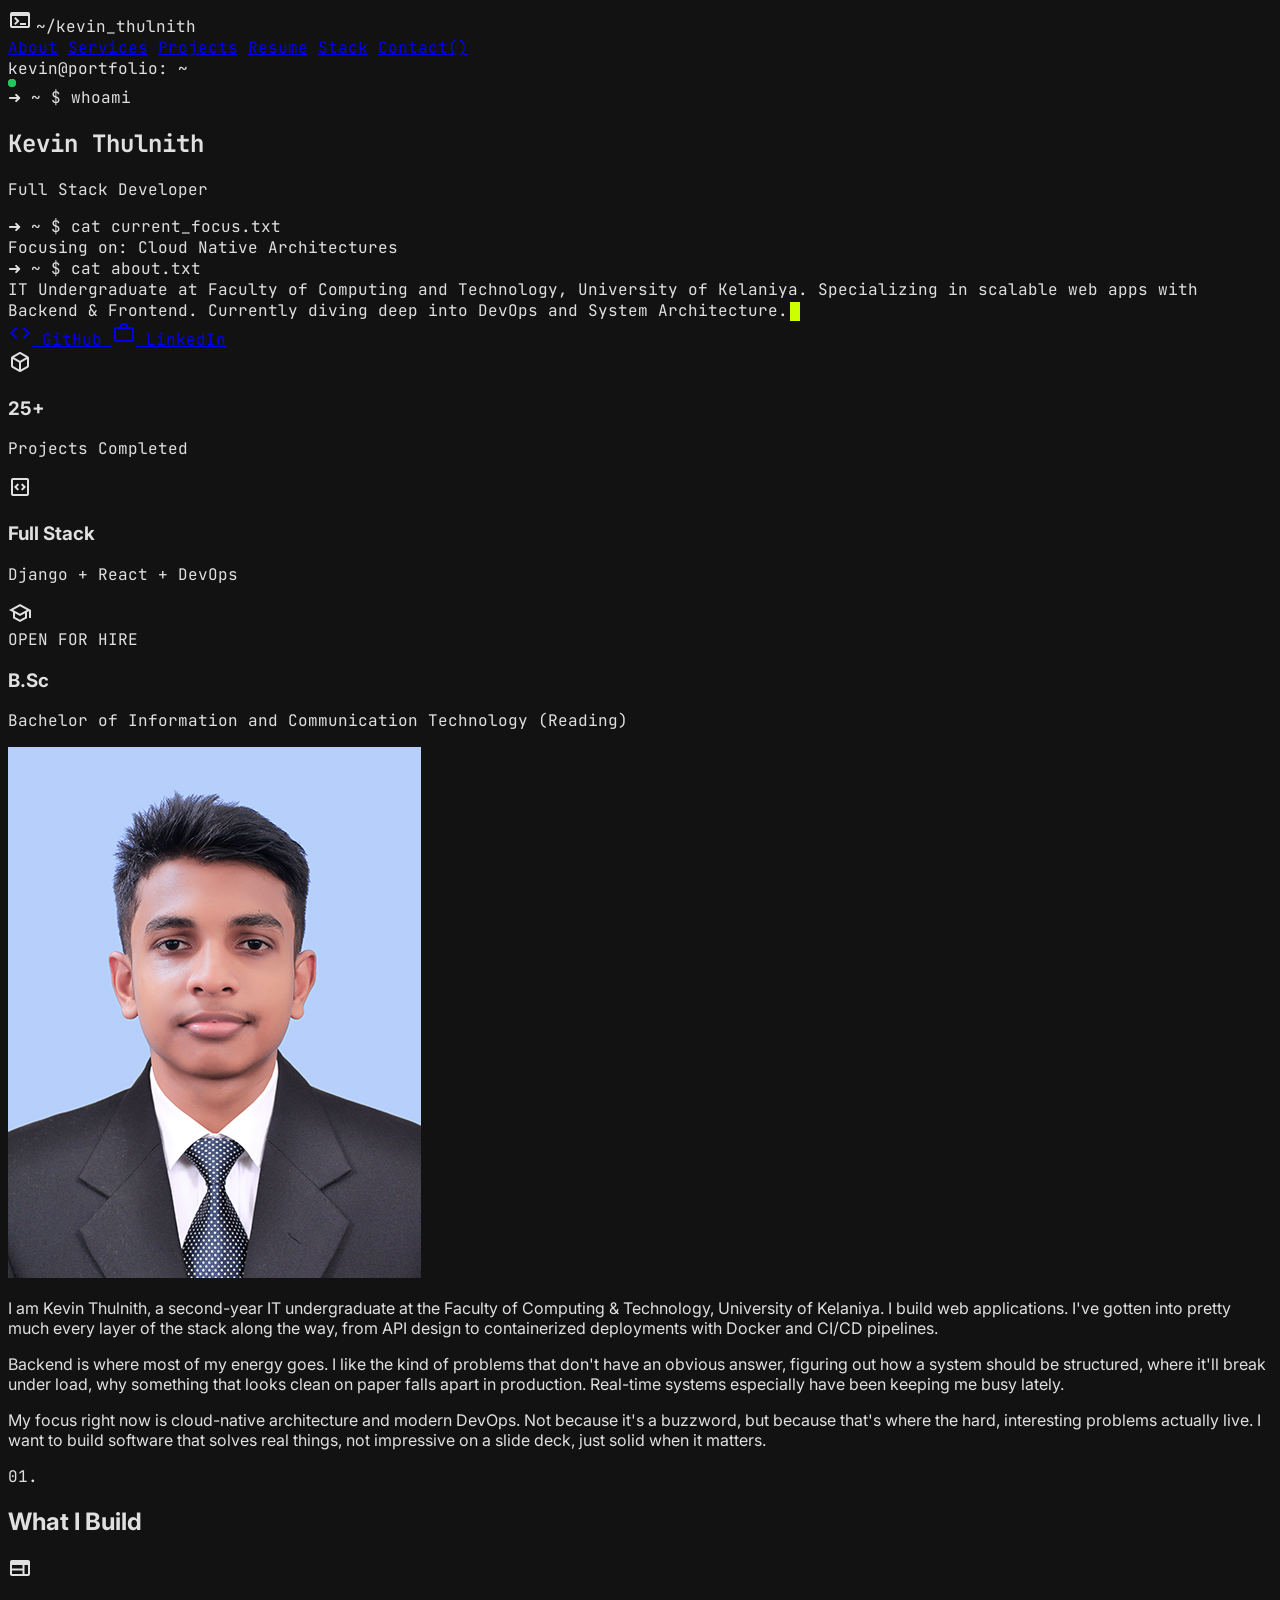
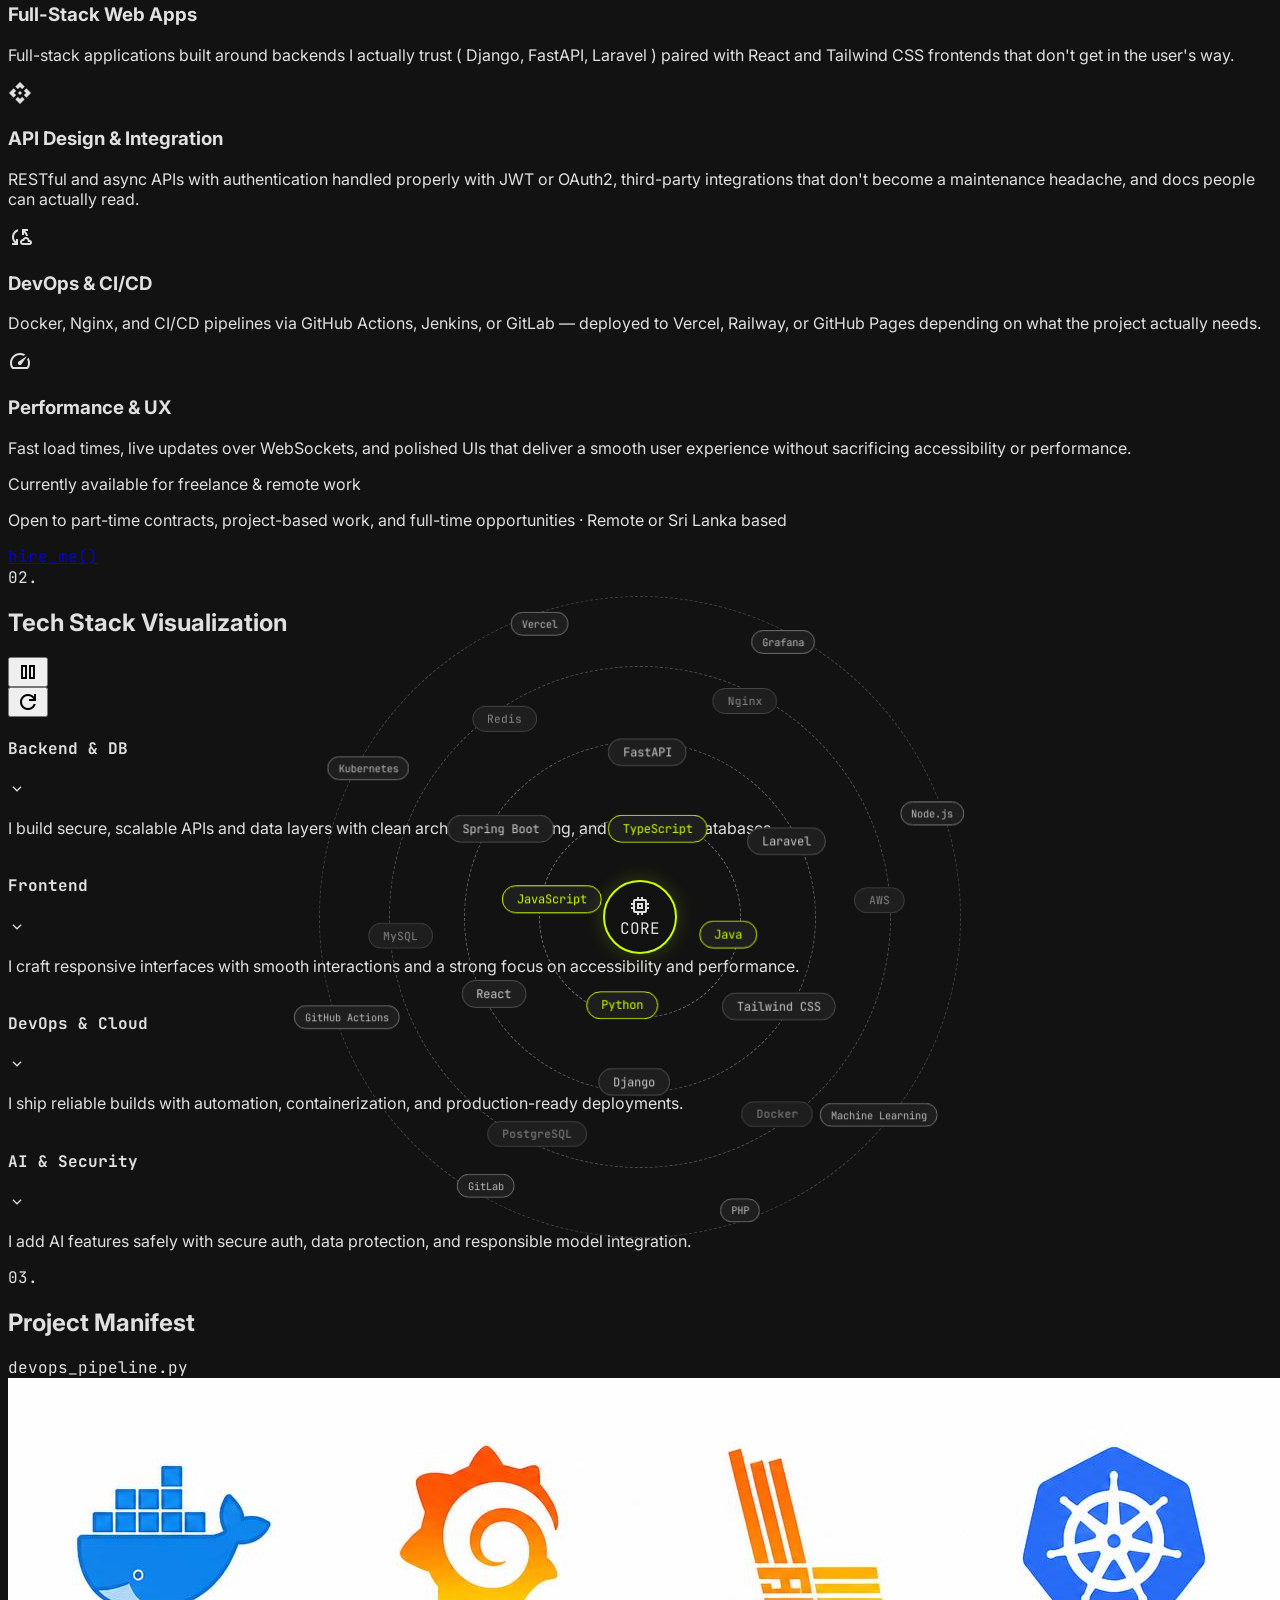
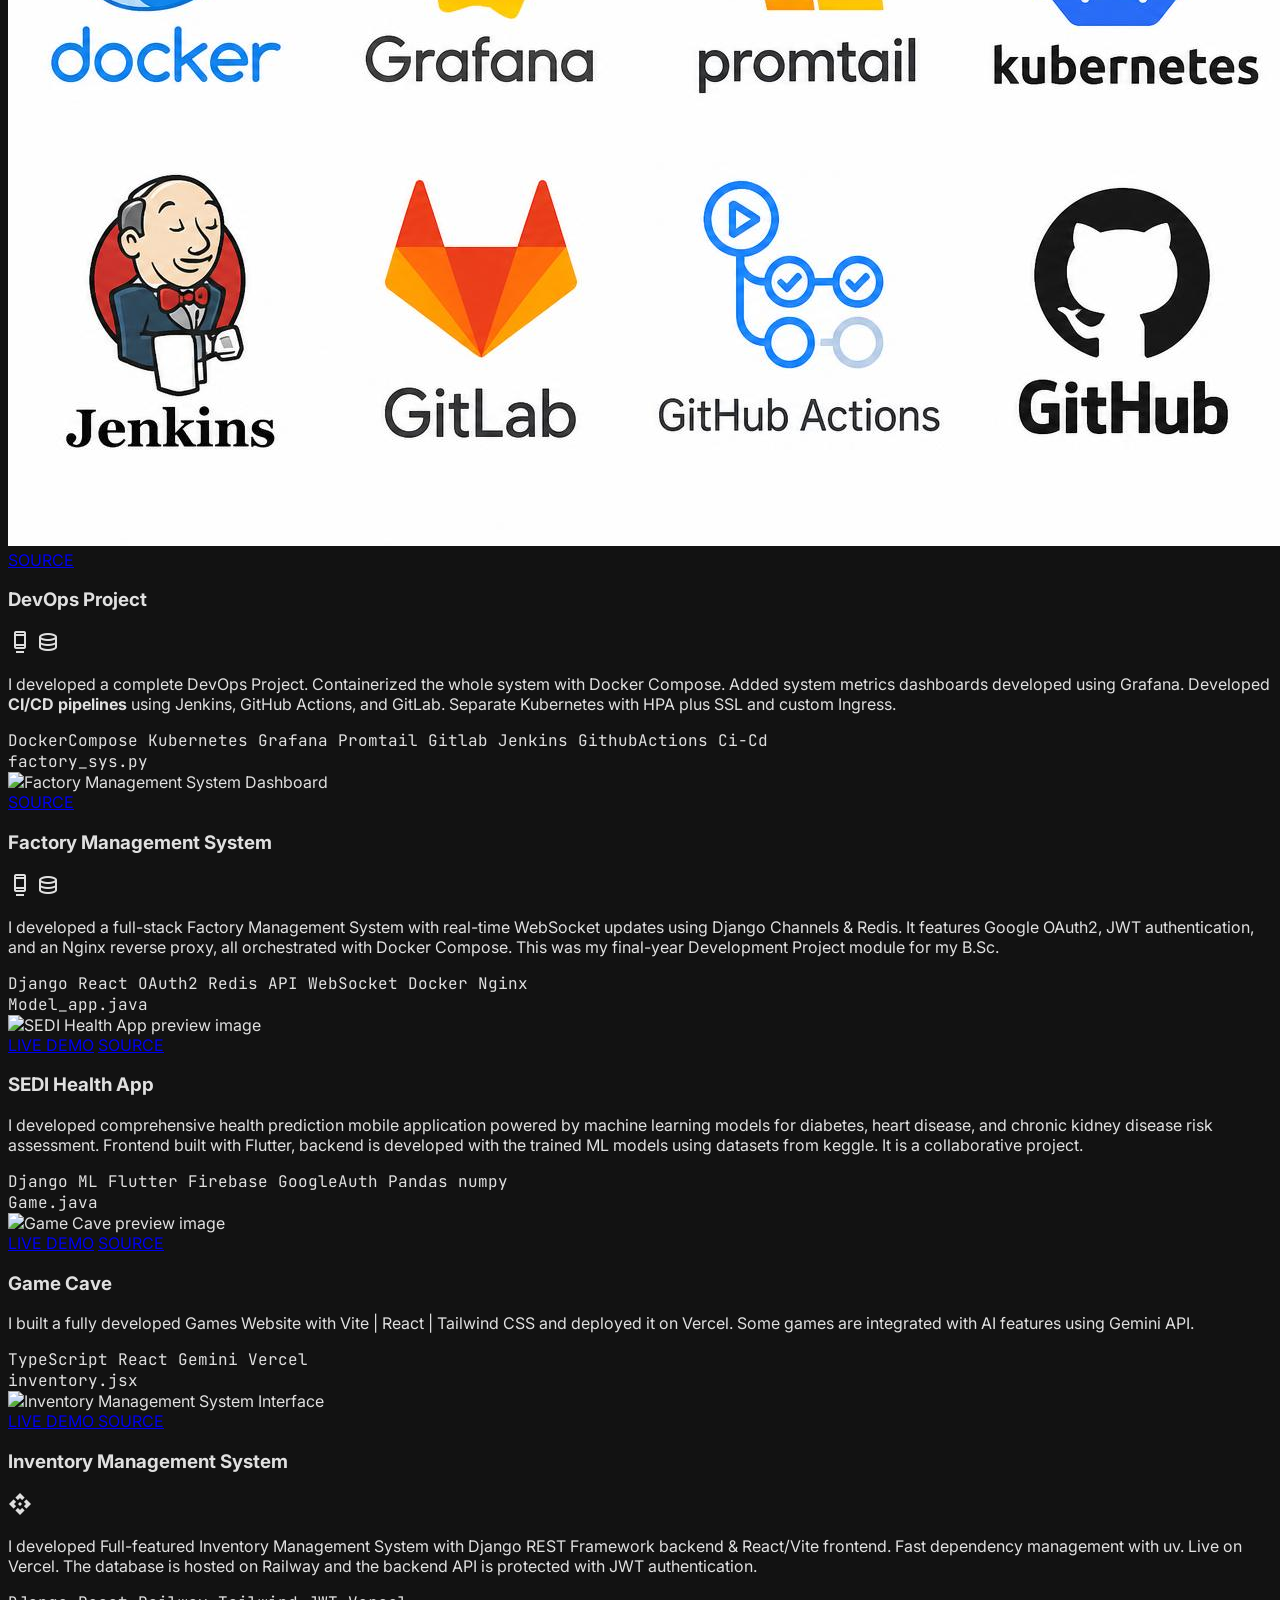
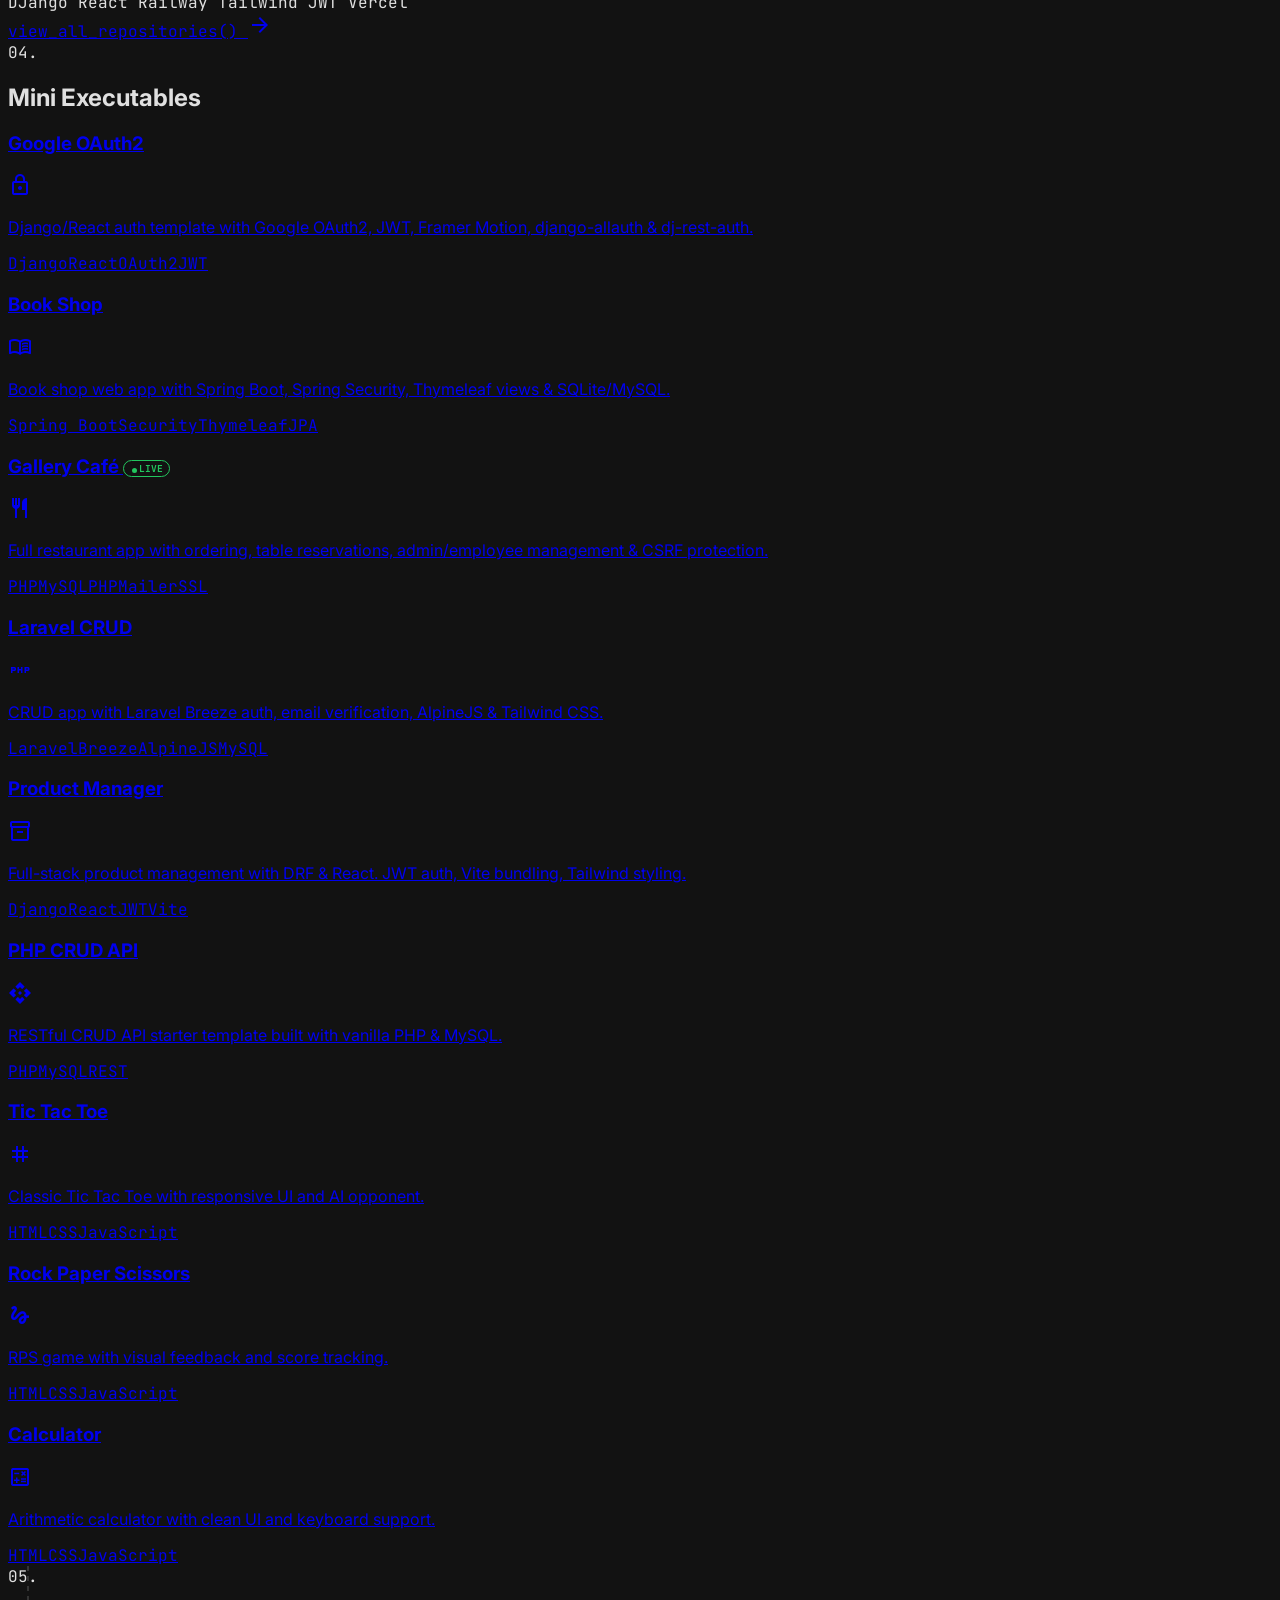
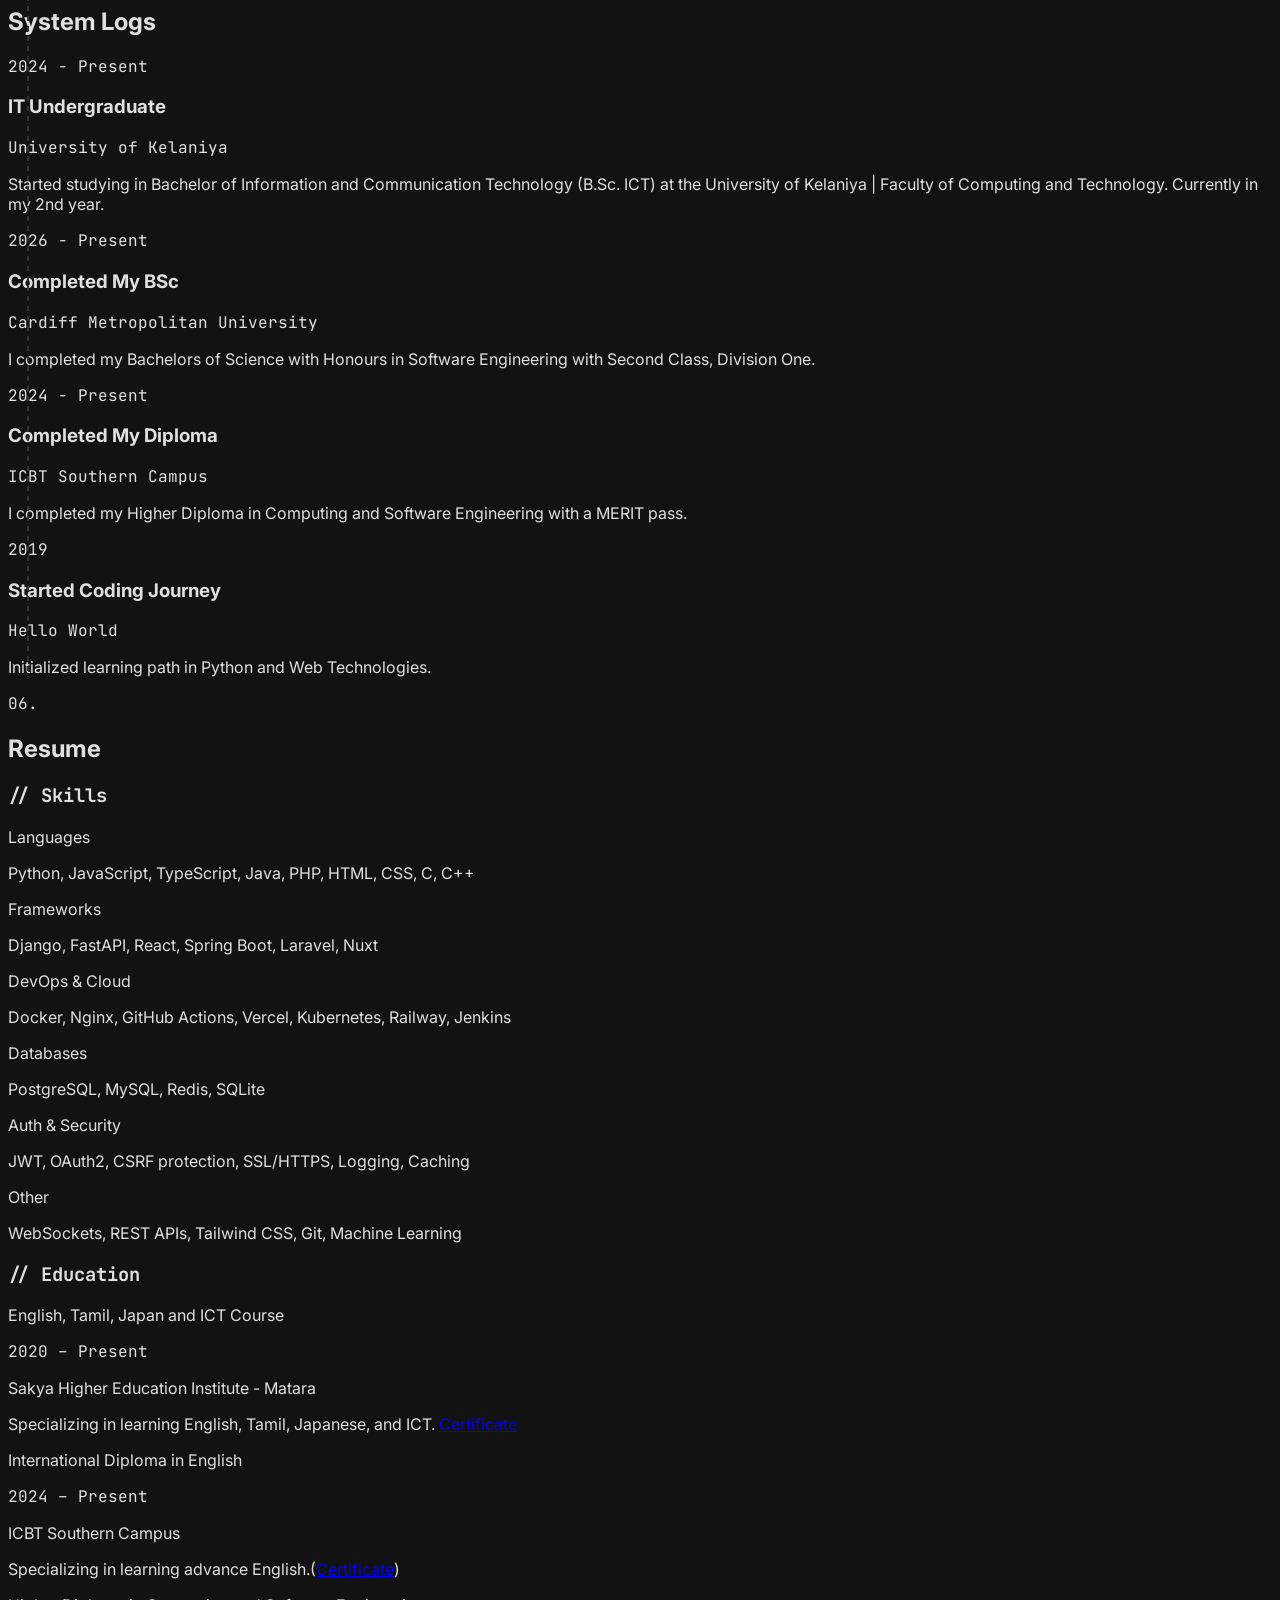
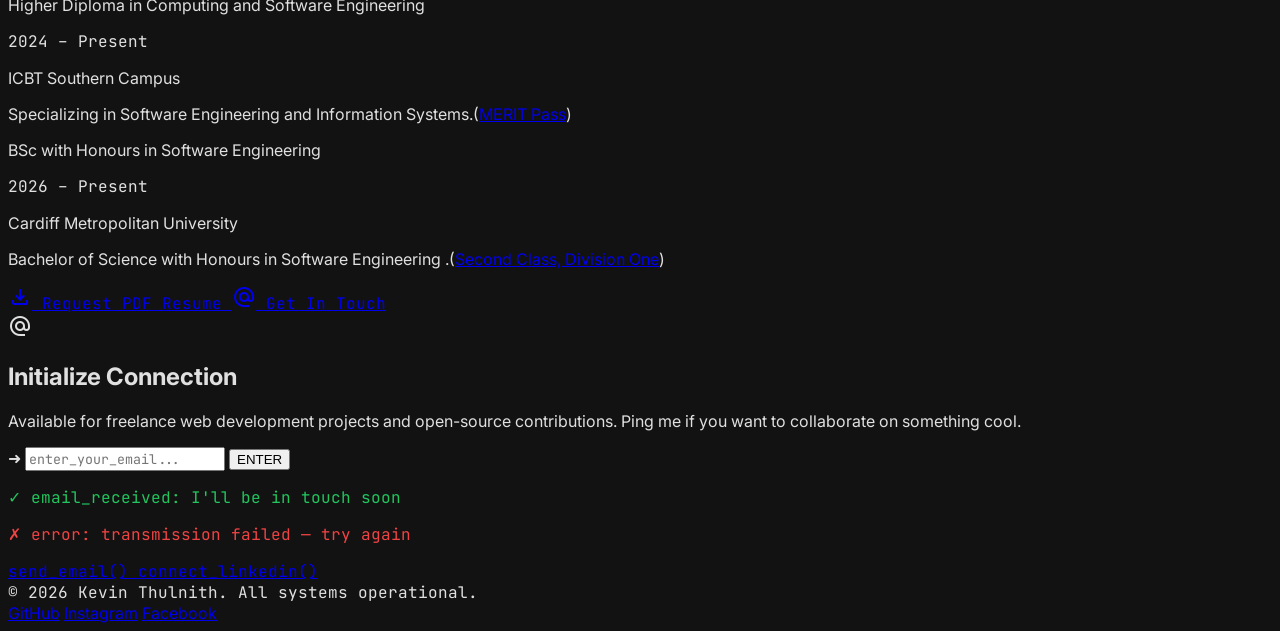
==== commit 54d139ec: "refactor: improve accessibility and enhance visual elements in portfolio" ====
--- a/index.html
+++ b/index.html
@@ -21,7 +21,7 @@
     />
     <meta
       property="og:description"
-      content="Kevin Thulnith - Full Stack Developer from Sri Lanka. It Undergraduate, build scallable web apps and deploy."
+      content="Kevin Thulnith - Full Stack Developer from Sri Lanka. IT Undergraduate, building scalable web apps and deploying them."
     />
     <meta
       property="og:image"
@@ -361,7 +361,7 @@
         >
           <p class="mb-3">
             I am <span class="text-white font-semibold">Kevin Thulnith</span>, a
-            second-year It undergraduate at the Faculty of Computing &
+            second-year IT undergraduate at the Faculty of Computing &
             Technology, University of Kelaniya. I build web applications. I've
             gotten into pretty much every layer of the stack along the way, from
             API design to containerized deployments with Docker and CI/CD
@@ -446,7 +446,7 @@
             <h3 class="font-bold text-white mb-2">Performance &amp; UX</h3>
             <p class="text-xs text-[var(--text-muted)] leading-relaxed">
               Fast load times, live updates over WebSockets, and polished UIs
-              that delevers a smooth user experience without sacrificing
+              that deliver a smooth user experience without sacrificing
               accessibility or performance.
             </p>
           </div>
@@ -688,14 +688,14 @@
               <div
                 class="bg-[var(--bg-card)] text-xs font-mono text-[var(--accent)] px-4 py-2 border-t border-l border-r border-[var(--border-dim)] rounded-t-lg"
               >
-                factory_sys.py
+                devops_pipeline.py
               </div>
             </div>
             <div
               class="h-56 bg-[#2a2a2a] flex items-center justify-center border-b border-[var(--border-dim)] relative overflow-hidden group-hover:border-[var(--accent)] transition-colors"
             >
               <img
-                alt="Factory Management System Dashboard"
+                alt="Docker, Grafana, Promtail, Kubernetes, Jenkins, GitLab, GitHub Actions and GitHub logos representing the DevOps toolchain"
                 class="w-full h-full object-cover opacity-80 group-hover:opacity-40 transition-opacity"
                 src="media/devops.jpg"
               />
@@ -730,9 +730,13 @@
                 I developed a complete
                 <span class="text-slate-300">DevOps Project</span>.
                 Containerized the whole system with Docker Compose. Added system
-                <span class="text-slate-300">metricks dashboars</span> developed
-                using Grafana. Developed 𝗖𝗜/𝗖𝗗 𝗽𝗶𝗽𝗲𝗹𝗶𝗻𝗲𝘀 using 𝗝𝗲𝗻𝗸𝗶𝗻𝘀, 𝗚𝗶𝘁𝗛𝘂𝗯
-                𝗔𝗰𝘁𝗶𝗼𝗻𝘀, and 𝗚𝗶𝘁𝗟𝗮𝗯. Separate Kubernates with
+                <span class="text-slate-300">metrics dashboards</span> developed
+                using Grafana. Developed
+                <strong class="font-semibold text-white"
+                  >CI/CD pipelines</strong
+                >
+                using Jenkins, GitHub Actions, and GitLab. Separate Kubernetes
+                with
                 <span class="text-slate-300"> HPA</span> plus SSL and custom
                 Ingress.
               </p>
@@ -841,7 +845,7 @@
               class="h-56 bg-[#2a2a2a] flex items-center justify-center border-b border-[var(--border-dim)] relative overflow-hidden group-hover:border-[var(--accent)] transition-colors"
             >
               <img
-                alt="Factory Management System Dashboard"
+                alt="SEDI Health App preview image"
                 class="w-full h-full object-cover opacity-80 group-hover:opacity-40 transition-opacity"
                 src="https://mindsea.com/wp-content/uploads/2022/02/shutterstock_436435216.jpg"
               />
@@ -906,7 +910,7 @@
               class="h-56 bg-[#2a2a2a] flex items-center justify-center border-b border-[var(--border-dim)] relative overflow-hidden group-hover:border-[var(--accent)] transition-colors"
             >
               <img
-                alt="Factory Management System Dashboard"
+                alt="Game Cave preview image"
                 class="w-full h-full object-cover opacity-80 group-hover:opacity-40 transition-opacity"
                 src="https://img.freepik.com/free-vector/gamers-play-video-game-different-hardware-platforms-cross-platform-play-cross-play-cross-platform-gaming-concept_335657-1819.jpg"
               />
@@ -1484,7 +1488,7 @@
               <div>
                 <p class="text-white font-semibold mb-1">DevOps &amp; Cloud</p>
                 <p>
-                  Docker, Nginx, GitHub Actions, Vercel, Kubernates, Railway,
+                  Docker, Nginx, GitHub Actions, Vercel, Kubernetes, Railway,
                   Jenkins
                 </p>
               </div>
@@ -1550,7 +1554,7 @@
                 Sakya Higher Education Institute - Matara
               </p>
               <p class="text-[var(--text-muted)] mt-1">
-                Specializing in learning English,Tamil, Japan, ICT.
+                Specializing in learning English, Tamil, Japanese, and ICT.
                 <a
                   href="https://www.linkedin.com/in/kevinuluwaduge/overlay/Certifications/634900699/treasury/?profileId=ACoAADHoXsMBEDxXEfQ808tMby5295J2JeV-0OU"
                   class="text-slate-200"
@@ -1674,7 +1678,7 @@
               <span class="text-[var(--accent)] mr-2">➜</span>
               <input
                 class="bg-transparent border-none text-[var(--text-main)] w-full focus:ring-0 font-mono placeholder-gray-600"
-                placeholder="enter_email_for_newsletter..."
+                placeholder="enter_your_email..."
                 type="email"
                 name="email"
               />
@@ -1691,7 +1695,7 @@
               class="font-mono text-sm text-center mt-3 hidden"
               style="color: #22c55e"
             >
-              ✓ message_sent: connection initialized successfully
+              ✓ email_received: I'll be in touch soon
             </p>
             <p
               id="formError"
--- a/style.css
+++ b/style.css
@@ -4,7 +4,7 @@
   --bg-terminal: #252526;
   --accent: #ccff00;
   --text-main: #e0e0e0;
-  --text-muted: #858585;
+  --text-muted: #999999;
   --border-dim: #333333;
 }
 body {
@@ -247,6 +247,12 @@
   font-size: 0.65rem;
   padding: 4px 10px;
 }
+.skill-orb:focus-visible,
+.category-card:focus-visible,
+.orbit-center:focus-visible {
+  outline: 2px solid var(--accent);
+  outline-offset: 2px;
+}
 .skill-orb:hover {
   background-color: var(--accent);
   color: black;
@@ -392,6 +398,22 @@
 }
 .reveal-delay-4 {
   transition-delay: 0.4s;
+}
+/* === Touch target sizing (HIG minimum 28x28, default 44x44 on mobile) === */
+#orbitToggle,
+#orbitReset {
+  min-width: 28px;
+  min-height: 28px;
+  display: flex;
+  align-items: center;
+  justify-content: center;
+}
+@media (max-width: 768px) {
+  #orbitToggle,
+  #orbitReset {
+    min-width: 44px;
+    min-height: 44px;
+  }
 }
 /* === Orbit ring rotation === */
 .orbit-ring-visual.ring-1 {
@@ -602,8 +624,8 @@
     font-size: 7px;
   }
   .skill-orb {
-    font-size: 0.6rem !important;
-    padding: 3px 8px !important;
+    font-size: 0.7rem !important;
+    padding: 4px 10px !important;
   }
   .skill-detail-panel {
     min-width: 200px;
@@ -662,8 +684,8 @@
     height: 46px;
   }
   .skill-orb {
-    font-size: 0.55rem !important;
-    padding: 2px 6px !important;
+    font-size: 0.69rem !important;
+    padding: 3px 9px !important;
   }
   #orbitViz {
     min-height: 320px;
